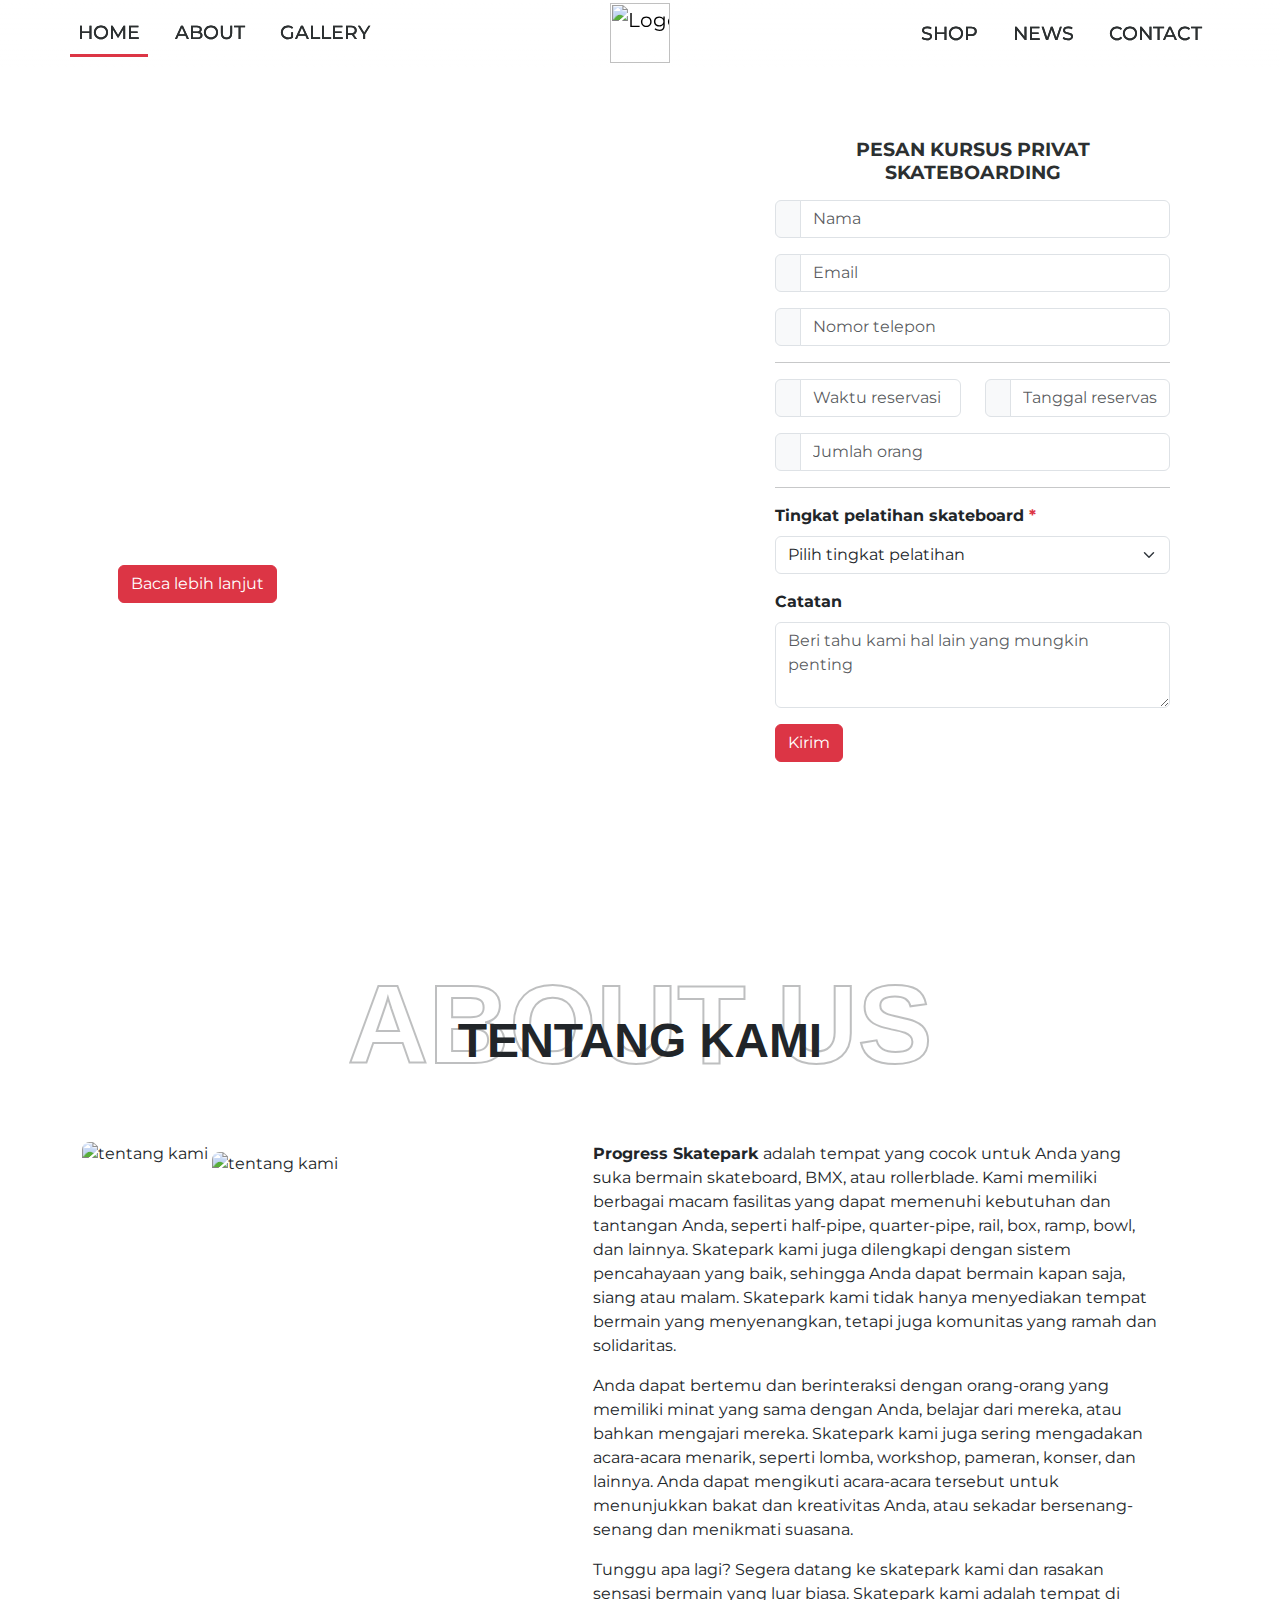
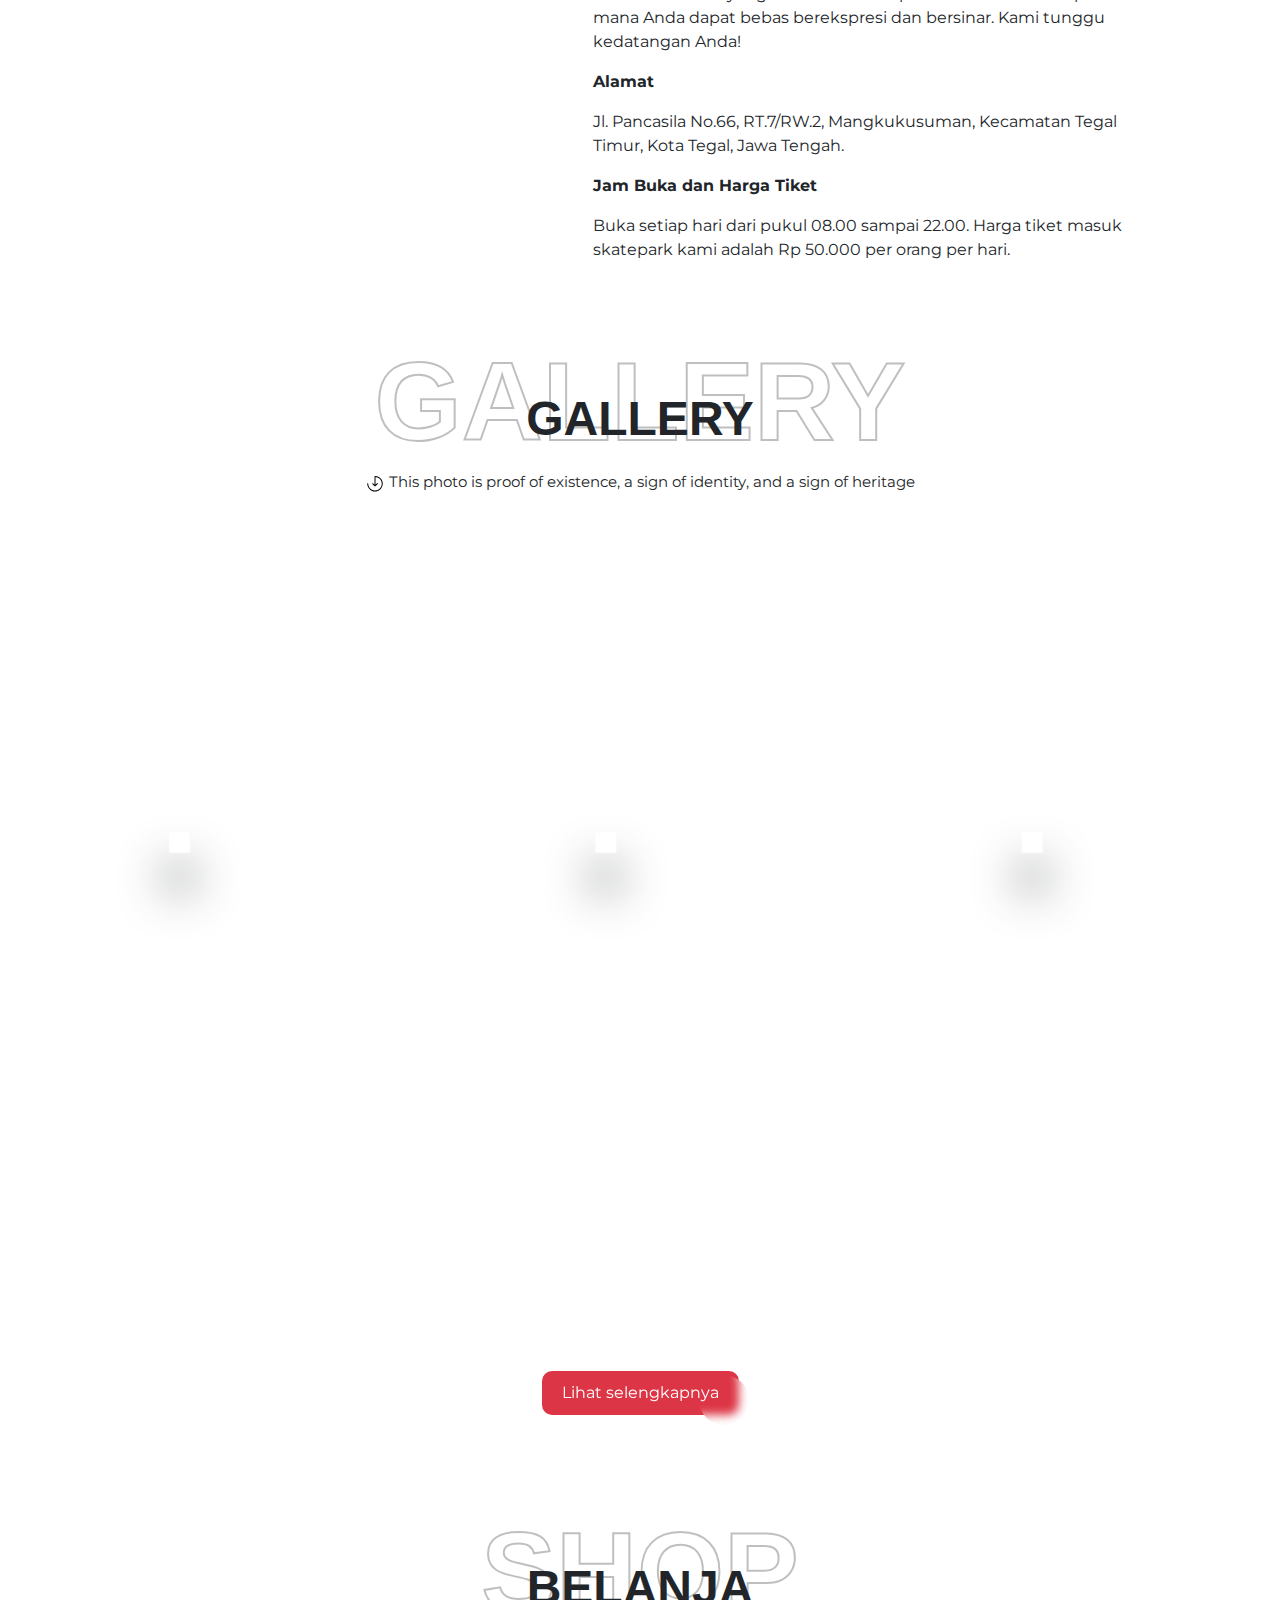
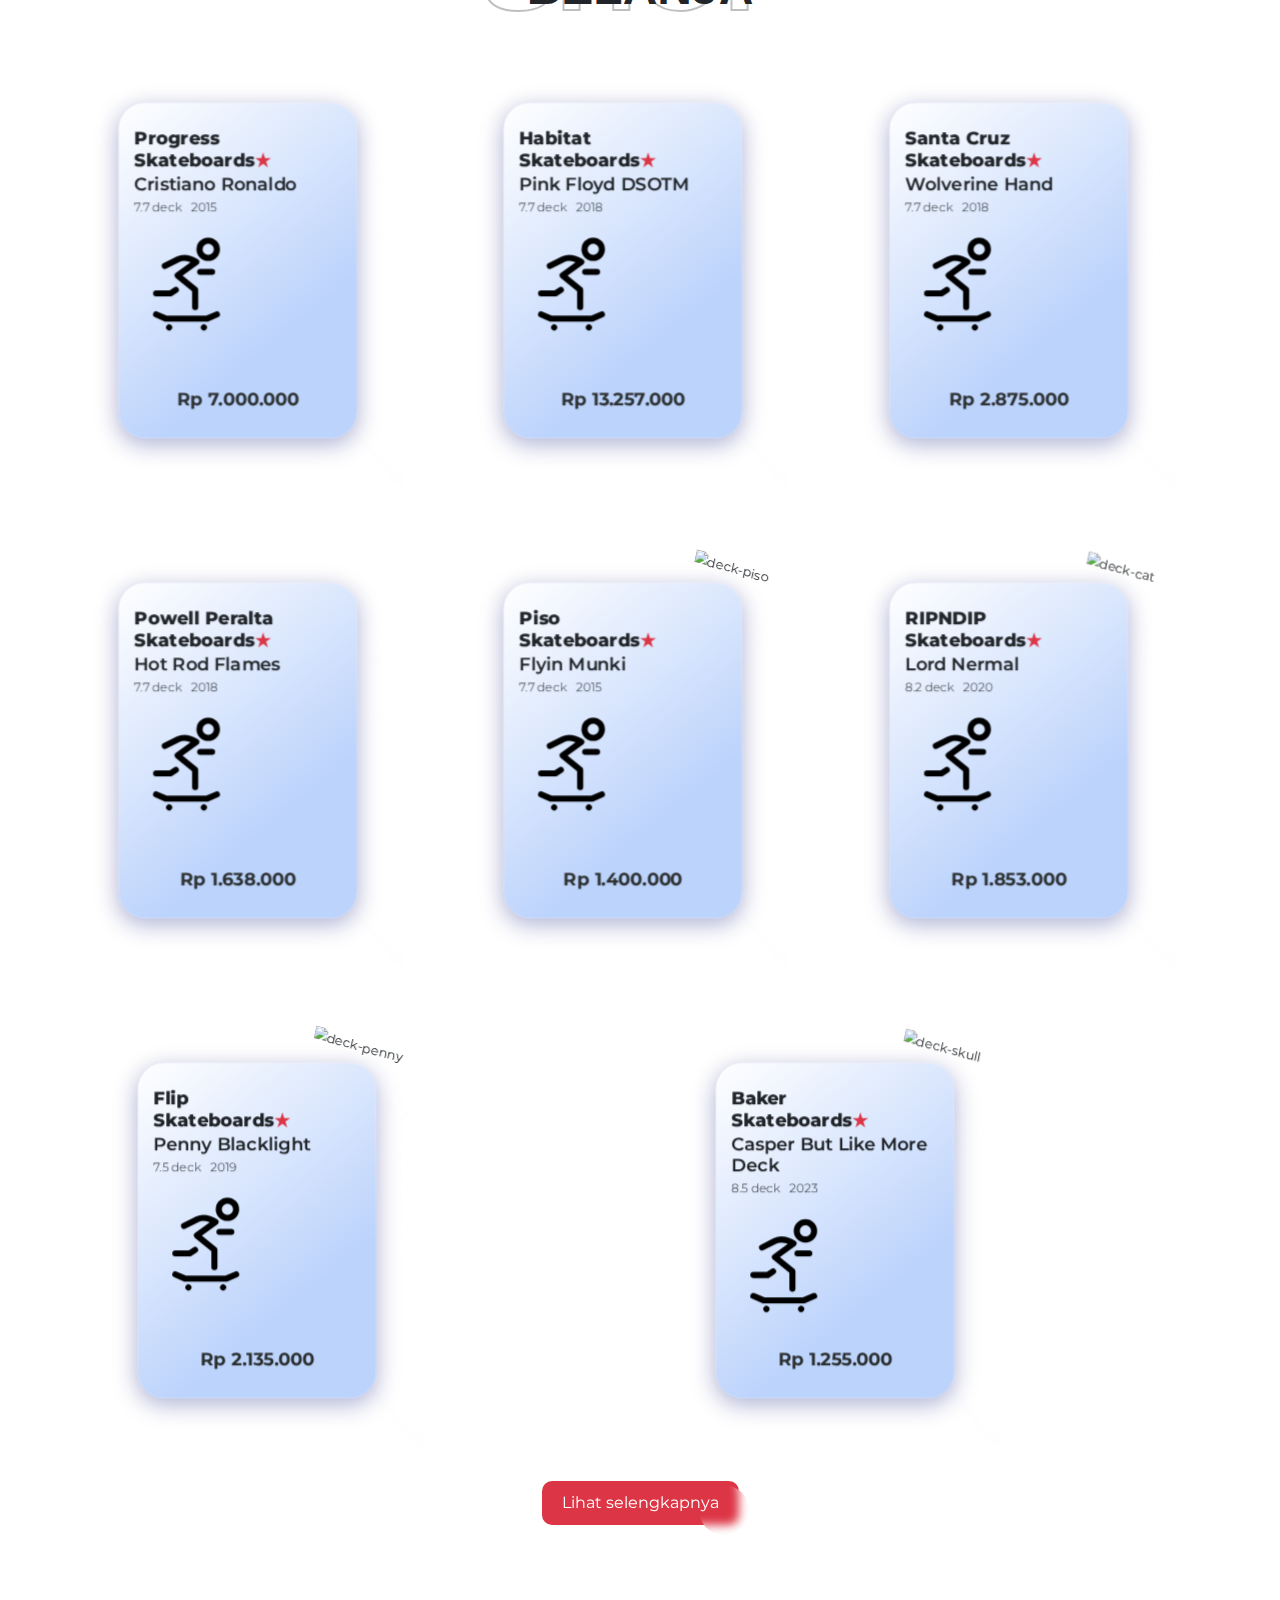
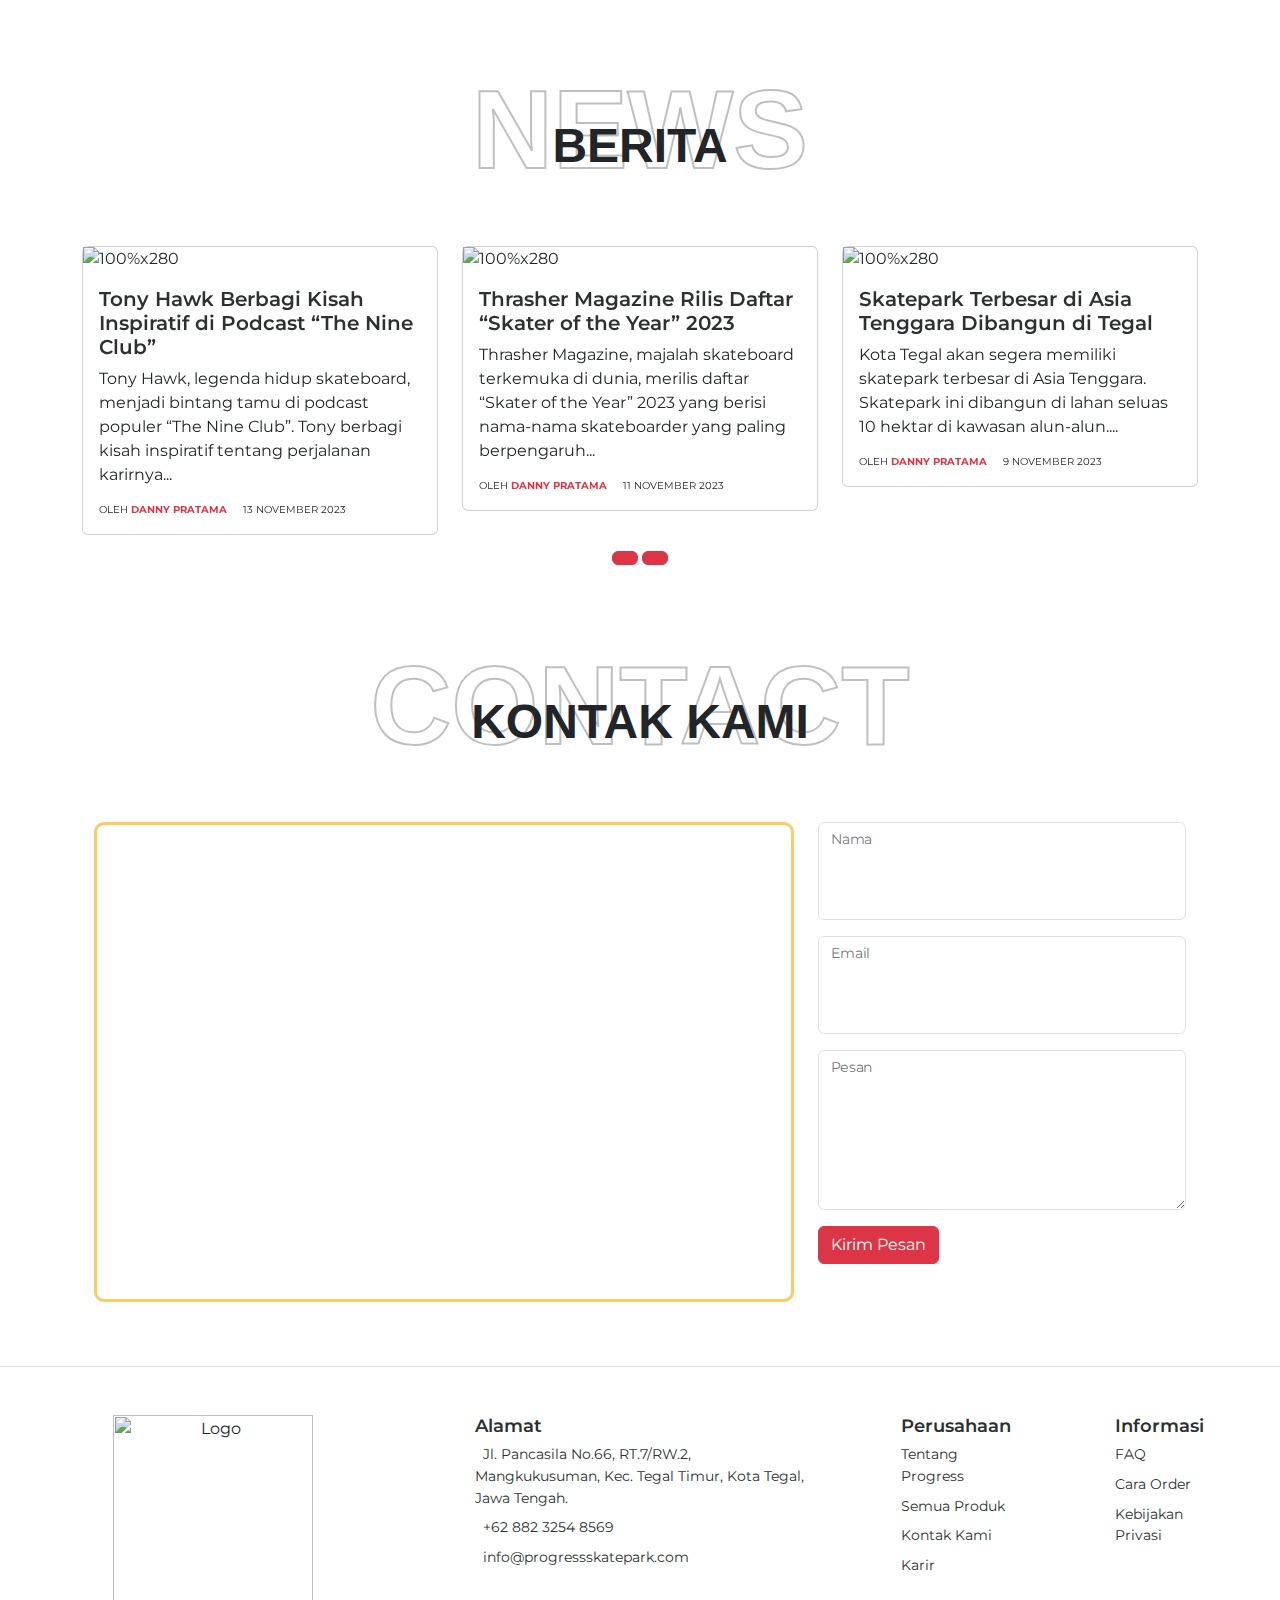
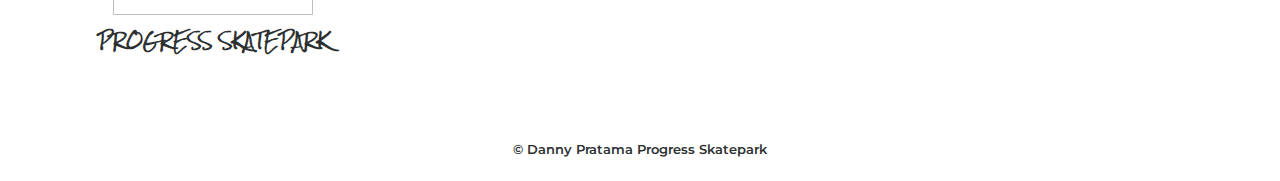
==== index.html @ 755ca373 "Add files via upload" ====
<html lang="en">
  <head>
    <meta charset="UTF-8" />
    <meta name="viewport" content="width=device-width, initial-scale=1.0" />

    <title>Progress Skatepark</title>

    <!-- Bootstrap CSS -->
    <link
      href="https://cdn.jsdelivr.net/npm/bootstrap@5.3.2/dist/css/bootstrap.min.css"
      rel="stylesheet"
    />
    <link
      href="https://getbootstrap.com/docs/5.3/assets/css/docs.css"
      rel="stylesheet"
    />

    <link rel="stylesheet" href="style.css" />

    <!-- Remix Icons -->
    <link
      href="https://cdn.jsdelivr.net/npm/remixicon@3.5.0/fonts/remixicon.css"
      rel="stylesheet"
    />

    <!-- Favicon -->
    <link
      href="[data-uri]"
      rel="icon"
      type="image/x-icon"
    />
  </head>
  <body>
    <!-- Navbar Section -->
    <nav class="nav navbar navbar-expand-sm row">
      <div class="container fixed-top" id="navbar-bg">
        <div class="menu-left col d-none d-md-block">
          <ul class="menu navbar-nav">
            <li class="nav-item active">
              <a class="nav-link" href="#home"
                ><span class="first">Home</span>
                <span class="second">Home</span></a
              >
            </li>
            <li class="nav-item">
              <a class="nav-link" href="#about"
                ><span class="first">About</span>
                <span class="second">About</span></a
              >
            </li>
            <li class="nav-item">
              <a class="nav-link" href="#gallery"
                ><span class="first">Gallery</span>
                <span class="second">Gallery</span></a
              >
            </li>
          </ul>
        </div>

        <div class="col text-center">
          <a class="navbar-brand menu-icon" href="#home"
            ><img
              src="https://i.ibb.co/ZTtvGFK/skatepark-logo.png"
              width="auto"
              height="60px"
              alt="Logo Progress Skatepark"
          /></a>
        </div>

        <div class="menu-right col d-none d-md-block">
          <ul class="menu navbar-nav">
            <li class="nav-item">
              <a class="nav-link" href="#shop"
                ><span class="first">Shop</span>
                <span class="second">Shop</span></a
              >
            </li>
            <li class="nav-item">
              <a class="nav-link" href="#news"
                ><span class="first">News</span>
                <span class="second">News</span></a
              >
            </li>
            <li class="nav-item">
              <a class="nav-link" href="#contact"
                ><span class="first">Contact</span>
                <span class="second">Contact</span></a
              >
            </li>
          </ul>
        </div>
      </div>
    </nav>

    <!-- Tab Bar Section -->
    <section>
      <nav class="tabbar navbar-footer fixed-bottom py-0 d-block d-md-none">
        <div class="container-fluid">
          <div class="row no-gutters">
            <div class="col">
              <a href="#home" class="active">
                <i class="ri-home-3-line"></i> Home
              </a>
            </div>
            <div class="col">
              <a href="#gallery"> <i class="ri-gallery-line"></i> Gallery </a>
            </div>
            <div class="col">
              <a href="#shop"> <i class="ri-shopping-cart-2-line"></i> Shop </a>
            </div>
            <div class="col">
              <a href="#news"> <i class="ri-newspaper-line"></i> News </a>
            </div>
            <div class="col">
              <a href="#contact"> <i class="ri-contacts-line"></i> Contact </a>
            </div>
          </div>
        </div>
      </nav>
    </section>

    <!-- Home Section -->
    <section class="home" id="home">
      <div class="container mt-3" id="container-home">
        <div class="row">
          <div class="col-lg-7" id="col-home-1">
            <h1 id="h1-home">
              Progress <i class="ri-star-s-fill"></i> Skatepark
            </h1>
            <h2 id="h1-home-2">EMPOWERING THE YOUTH THROUGH SKATEBOARDING</h2>
            <p id="p-home">
              Progress Skatepark adalah tempat yang menginspirasi untuk
              mempelajari trik baru, berkumpul dengan teman dan keluarga,
              menikmati makanan ringan dan minuman, serta bersenang-senang.
            </p>
            <button class="btn btn-danger" id="btn-home">
              <a href="#about" id="link">Baca lebih lanjut</a>
            </button>
          </div>
          <div class="col-lg-5 p-4" id="col-home-2">
            <form class="bg-white p-3 rounded-3 bg-opacity-75">
              <h4 class="mb-3">
                Pesan kursus privat skateboarding <i class="ri-star-s-fill"></i>
              </h4>

              <div class="input-group mb-3">
                <span class="input-group-text" id="inputGroup-sizing-default"
                  ><i class="ri-user-3-fill"></i
                ></span>
                <input
                  type="text"
                  class="form-control"
                  placeholder="Nama"
                  required
                />
              </div>
              <div class="input-group mb-3">
                <span class="input-group-text" id="inputGroup-sizing-default"
                  ><i class="ri-mail-fill"></i
                ></span>
                <input
                  type="text"
                  class="form-control"
                  placeholder="Email"
                  required
                />
              </div>
              <div class="input-group mb-3">
                <span class="input-group-text" id="inputGroup-sizing-default"
                  ><i class="ri-phone-fill"></i
                ></span>
                <input
                  type="text"
                  class="form-control"
                  placeholder="Nomor telepon"
                  required
                />
              </div>
              <hr />

              <div class="row">
                <div class="col-md input-group mb-3">
                  <span class="input-group-text" id="inputGroup-sizing-default"
                    ><i class="ri-time-line"></i
                  ></span>
                  <input
                    placeholder="Waktu reservasi"
                    class="form-control"
                    type="text"
                    onfocus="(this.type='time')"
                    onblur="(this.type='time')"
                    id="date"
                    required
                  />
                </div>

                <div class="col-md input-group mb-3">
                  <span class="input-group-text" id="inputGroup-sizing-default"
                    ><i class="ri-calendar-todo-line"></i
                  ></span>
                  <input
                    placeholder="Tanggal reservasi"
                    class="form-control"
                    type="text"
                    onfocus="(this.type='date')"
                    onblur="(this.type='date')"
                    id="date"
                    required
                  />
                </div>
              </div>

              <div class="input-group mb-3">
                <span class="input-group-text" id="inputGroup-sizing-default"
                  ><i class="ri-user-add-line"></i
                ></span>
                <input
                  type="number"
                  class="form-control"
                  placeholder="Jumlah orang"
                  required
                />
              </div>

              <hr />

              <label class="mb-2" style="font-weight: bold"
                >Tingkat pelatihan skateboard
                <span style="color: var(--primary)">*</span></label
              >

              <select class="form-select mb-3" required>
                <option selected disabled="disabled">
                  Pilih tingkat pelatihan
                </option>
                <option value="1">Starter : ★</option>
                <option value="2">Super : ★ ★</option>
                <option value="3">Monster : ★ ★ ★</option>
              </select>

              <div class="mb-3">
                <label style="font-weight: bold" class="form-label"
                  >Catatan</label
                >
                <textarea
                  class="form-control"
                  rows="3"
                  placeholder="Beri tahu kami hal lain yang mungkin penting"
                ></textarea>
              </div>

              <button class="btn btn-danger" id="btn-home">
                <a>Kirim</a>
              </button>
            </form>
          </div>
        </div>
      </div>
    </section>

    <!-- About Section -->
    <section class="about" id="about">
      <!-- Title -->
      <div class="container mt-5 py-md-3" id="title-section">
        <div class="row mt-5">
          <div class="col text-center">
            <h1 class="title fw-bold">
              <i class="ri-star-s-fill"></i>Tentang Kami<span class="bg-title"
                >About Us</span
              >
            </h1>
          </div>
        </div>
      </div>
      <!-- Title End -->

      <div class="container">
        <div class="row">
          <div class="col-md-5 mt-5">
            <img
              src="https://source.unsplash.com/oa20Klf7L8Q/500x300"
              class="img-fluid rounded-3 mb-4"
              alt="tentang kami"
            />
            <img
              src="https://source.unsplash.com/HxWZnqf42Iw/500x350"
              class="img-fluid rounded-3 mb-1"
              alt="tentang kami"
            />
          </div>
          <div class="col-md-7 mt-5 text-start px-5">
            <p>
              <strong>Progress Skatepark <i class="ri-star-s-fill"></i></strong>
              adalah tempat yang cocok untuk Anda yang suka bermain skateboard,
              BMX, atau rollerblade. Kami memiliki berbagai macam fasilitas yang
              dapat memenuhi kebutuhan dan tantangan Anda, seperti half-pipe,
              quarter-pipe, rail, box, ramp, bowl, dan lainnya. Skatepark kami
              juga dilengkapi dengan sistem pencahayaan yang baik, sehingga Anda
              dapat bermain kapan saja, siang atau malam. Skatepark kami tidak
              hanya menyediakan tempat bermain yang menyenangkan, tetapi juga
              komunitas yang ramah dan solidaritas.
            </p>

            <p>
              Anda dapat bertemu dan berinteraksi dengan orang-orang yang
              memiliki minat yang sama dengan Anda, belajar dari mereka, atau
              bahkan mengajari mereka. Skatepark kami juga sering mengadakan
              acara-acara menarik, seperti lomba, workshop, pameran, konser, dan
              lainnya. Anda dapat mengikuti acara-acara tersebut untuk
              menunjukkan bakat dan kreativitas Anda, atau sekadar
              bersenang-senang dan menikmati suasana.
            </p>
            <p>
              Tunggu apa lagi? Segera datang ke skatepark kami dan rasakan
              sensasi bermain yang luar biasa. Skatepark kami adalah tempat di
              mana Anda dapat bebas berekspresi dan bersinar. Kami tunggu
              kedatangan Anda!
            </p>

            <p>
              <strong><i class="ri-community-line"></i> Alamat</strong>
            </p>
            <p>
              Jl. Pancasila No.66, RT.7/RW.2, Mangkukusuman, Kecamatan Tegal
              Timur, Kota Tegal, Jawa Tengah.
            </p>

            <p>
              <strong
                ><i class="ri-time-line"></i> Jam Buka dan Harga Tiket</strong
              >
            </p>
            <p>
              Buka setiap hari dari pukul 08.00 sampai 22.00. Harga tiket masuk
              skatepark kami adalah Rp 50.000 per orang per hari.
            </p>
          </div>
        </div>
      </div>
    </section>

    <!-- Gallery Section -->
    <section class="gallery" id="gallery">
      <!-- Title -->
      <div class="container mt-5 py-md-3" id="title-section">
        <div class="row mt-5">
          <div class="col text-center">
            <h1 class="title fw-bold">
              <i class="ri-star-s-fill"></i>Gallery<span class="bg-title"
                >Gallery
              </span>
            </h1>
          </div>
        </div>
      </div>

      <!-- Gallery Desktop -->
      <div class="container-gallery">
        <div class="row mb-5">
          <div class="col">
            <div class="title-gallery">
              <p class="desc-gallery">
                <span class="icon"
                  ><svg
                    xmlns="http://www.w3.org/2000/svg"
                    xmlns:xlink="http://www.w3.org/1999/xlink"
                    version="1.1"
                    x="0px"
                    y="0px"
                    viewBox="0 0 100 100"
                  >
                    <path
                      d="M50,67.1c-0.6,0-1.2-0.2-1.8-0.7c-3.8-3.8-7.7-7.7-11.5-11.5c-2.3-2.3,1.2-5.8,3.5-3.5c2.5,2.5,4.9,4.9,7.4,7.4      c0-13.7,0-27.4,0-41.2c0-0.6,0.2-1.2,0.5-1.5c0,0,0,0,0,0c0.4-0.6,1.1-1,2-0.9c13.7,0.3,26.4,7.2,33.5,19.1      C96.5,55.9,84.7,85,60.2,91.6C35.5,98.2,11.6,79.1,11.1,54c-0.1-3.2,4.9-3.2,5,0c0.3,13.8,8.4,26.4,21.3,31.5      c12.5,5,27.1,1.9,36.6-7.5c9.5-9.5,12.5-24.1,7.5-36.6c-4.8-12.1-16.3-20.1-29-21.2c0,12.8,0,25.5,0,38.3      c2.5-2.5,4.9-4.9,7.4-7.4c2.3-2.3,5.8,1.3,3.5,3.5c-3.9,3.9-7.8,7.8-11.8,11.8C51.2,66.9,50.6,67.1,50,67.1z"
                    /></svg
                ></span>
                This photo is proof of existence, a sign of identity, and a sign
                of heritage <i class="ri-star-s-fill"></i>
              </p>
            </div>
          </div>
        </div>

        <div class="row mb-0">
          <div class="col">
            <div class="gallery-scroll">
              <div class="img-wrapper slower">
                <a
                  href="https://altphotos.com/photo/stylish-parisian-cafe-terrace-279/"
                  target="_blank"
                  rel="noopener"
                  ><img src="https://source.unsplash.com/9N3rS-xLfkI/" alt="" />
                </a>
              </div>

              <div class="img-wrapper faster">
                <a
                  href="https://altphotos.com/photo/retro-boy-doll-wearing-elegant-clothes-330/"
                  target="_blank"
                  rel="noopener"
                >
                  <img src="https://source.unsplash.com/Yt2bU-A088w/" alt="" />
                </a>
              </div>

              <div class="img-wrapper slower vertical">
                <a
                  href="https://altphotos.com/photo/clocks-shop-exposition-window-reflecting-the-streets-277/"
                  target="_blank"
                  rel="noopener"
                >
                  <img
                    src="https://source.unsplash.com/efsIoDfuymY/800x600"
                    alt=""
                  />
                </a>
              </div>

              <div class="img-wrapper slower slower-down">
                <a
                  href="https://altphotos.com/photo/swans-and-ducks-swimming-in-a-river-264/"
                  target="_blank"
                  rel="noopener"
                >
                  <img src="https://source.unsplash.com/l0iOHra9kNc/" alt="" />
                </a>
              </div>

              <div class="img-wrapper">
                <a
                  href="https://altphotos.com/photo/sidewalk-terrace-of-a-blue-facade-cafe-312/"
                  target="_blank"
                  rel="noopener"
                >
                  <img
                    src="https://source.unsplash.com/46juD4zY1XA/300x300"
                    alt=""
                  />
                </a>
              </div>

              <div class="img-wrapper slower">
                <a
                  href="https://altphotos.com/photo/paris-waterfront-at-sunset-1555/"
                  target="_blank"
                  rel="noopener"
                >
                  <img src="https://source.unsplash.com/05DFR8T0kaQ/" alt="" />
                </a>
              </div>

              <div class="img-wrapper faster1">
                <a
                  href="https://altphotos.com/photo/old-man-leaning-over-the-barrier-looking-at-the-river-265/"
                  target="_blank"
                  rel="noopener"
                >
                  <img src="https://source.unsplash.com/LzTFV4jEf0w/" alt="" />
                </a>
              </div>

              <div class="img-wrapper slower slower2">
                <a
                  href="https://altphotos.com/photo/cafe-terrace-with-a-row-of-retro-tables-261/"
                  target="_blank"
                  rel="noopener"
                >
                  <img src="https://source.unsplash.com/lQUObGBJAWg/" alt="" />
                </a>
              </div>

              <div class="img-wrapper">
                <a
                  href="https://altphotos.com/photo/street-scene-with-pedestrians-and-dogs-318/"
                  target="_blank"
                  rel="noopener"
                >
                  <img src="https://source.unsplash.com/pywGn6mwIVA/" alt="" />
                </a>
              </div>

              <div class="img-wrapper slower">
                <a
                  href="https://altphotos.com/photo/tourist-barge-on-the-river-seine-near-notre-dame-266/"
                  target="_blank"
                  rel="noopener"
                >
                  <img src="https://source.unsplash.com/DrJUPcrWEgQ" alt="" />
                </a>
              </div>

              <div class="img-wrapper slower last">
                <a
                  href="https://altphotos.com/photo/skulls-decoration-in-a-shop-window-331/"
                  target="_blank"
                  rel="noopener"
                >
                  <img src="https://source.unsplash.com/XkwWp8Twxxo" alt="" />
                </a>
              </div>
            </div>
          </div>
        </div>
      </div>

      <!-- Gallery Mobile -->

      <div class="container-gallery-mobile p-5 text-center" id="gallery">
        <div class="row gallery-content">
          <div class="col-lg-4 col-md-4 col-6">
            <a class="d-block mb-4 h-100">
              <img
                class="img-fluid img-thumbnail"
                src="https://source.unsplash.com/Yt2bU-A088w/500x500"
                alt="galeri 1"
              />
            </a>
          </div>
          <div class="col-lg-4 col-md-4 col-6">
            <a class="d-block mb-4 h-100">
              <img
                class="img-fluid img-thumbnail"
                src="https://source.unsplash.com/9N3rS-xLfkI/500x500"
                alt="galeri 2"
              />
            </a>
          </div>
          <div class="col-lg-4 col-md-4 col-6">
            <a class="d-block mb-4 h-100">
              <img
                class="img-fluid img-thumbnail"
                src="https://source.unsplash.com/efsIoDfuymY/500x500"
                alt="galeri 3"
              />
            </a>
          </div>
          <div class="col-lg-4 col-md-4 col-6">
            <a class="d-block mb-4 h-100">
              <img
                class="img-fluid img-thumbnail"
                src="https://source.unsplash.com/l0iOHra9kNc/500x500"
                alt="galeri 4"
              />
            </a>
          </div>
          <div class="col-lg-4 col-md-4 col-6">
            <a class="d-block mb-4 h-100">
              <img
                class="img-fluid img-thumbnail"
                src="https://source.unsplash.com/46juD4zY1XA/500x500"
                alt="galeri 5"
              />
            </a>
          </div>
          <div class="col-lg-4 col-md-4 col-6">
            <a class="d-block mb-4 h-100">
              <img
                class="img-fluid img-thumbnail"
                src="https://source.unsplash.com/05DFR8T0kaQ/500x500"
                alt="galeri 6"
              />
            </a>
          </div>
          <div class="col-lg-4 col-md-4 col-6">
            <a class="d-block mb-4 h-100">
              <img
                class="img-fluid img-thumbnail"
                src="https://source.unsplash.com/lQUObGBJAWg/500x500"
                alt="galeri 7"
              />
            </a>
          </div>
          <div class="col-lg-4 col-md-4 col-6">
            <a class="d-block mb-4 h-100">
              <img
                class="img-fluid img-thumbnail"
                src="https://source.unsplash.com/LzTFV4jEf0w/500x500"
                alt="galeri 8"
              />
            </a>
          </div>
        </div>
      </div>

      <div class="container text-center mt-0">
        <div class="row">
          <div class="col">
            <button class="btn-read-more" role="button">
              <a href="#gallery">Lihat selengkapnya</a>
            </button>
          </div>
        </div>
      </div>
    </section>

    <!-- Shop Section -->
    <section class="shop" id="shop">
      <!-- Title -->
      <div class="container mt-0 py-md-3" id="title-section">
        <div class="row pt-5">
          <div class="col text-center">
            <h1 class="title fw-bold">
              <i class="ri-star-s-fill"></i>Belanja<span class="bg-title"
                >Shop</span
              >
            </h1>
          </div>
        </div>
      </div>

      <div class="container g-2" id="shop-section">
        <div class="row">
          <div class="col-lg col-md-4 col-6" id="card-shop">
            <div class="wrapper">
              <div class="card">
                <div class="front">
                  <h1 id="title-brand">Progress Skateboards<span>★</span></h1>
                  <h1>Cristiano Ronaldo</h1>
                  <p>7.7 deck<span>2015</span></p>
                  <p id="skate-icon">
                    <svg
                      width="140"
                      height="140"
                      stroke-width="1.4"
                      viewBox="0 0 24 24"
                      fill="none"
                      xmlns="http://www.w3.org/2000/svg"
                    >
                      <path
                        d="M5 19L7.33333 20L16.6667 20L19 19"
                        stroke="black"
                        stroke-linecap="round"
                        stroke-linejoin="round"
                      ></path>
                      <path
                        d="M8 22.01L8.01 21.9989"
                        stroke="black"
                        stroke-linecap="round"
                        stroke-linejoin="round"
                      ></path>
                      <path
                        d="M16 22.01L16.01 21.9989"
                        stroke="black"
                        stroke-linecap="round"
                        stroke-linejoin="round"
                      ></path>
                      <path
                        d="M7 7.8335C7 7.8335 8.82843 6.91929 10 6.3335C12 5.3335 14.2705 6.90111 14.2705 6.90111L9.96227 10.0363L14 13.3335V17.3335"
                        stroke="black"
                        stroke-linecap="round"
                        stroke-linejoin="round"
                      ></path>
                      <path
                        d="M9.54875 13.3445L8.30818 14.1716H5"
                        stroke="black"
                        stroke-linecap="round"
                        stroke-linejoin="round"
                      ></path>
                      <path
                        d="M15.1653 9.20935H17.887"
                        stroke="black"
                        stroke-linecap="round"
                        stroke-linejoin="round"
                      ></path>
                      <path
                        d="M17 6C18.1046 6 19 5.10457 19 4C19 2.89543 18.1046 2 17 2C15.8954 2 15 2.89543 15 4C15 5.10457 15.8954 6 17 6Z"
                        stroke="black"
                        stroke-linecap="round"
                        stroke-linejoin="round"
                      ></path>
                    </svg>
                  </p>

                  <p class="price">Rp 7.000.000</p>
                </div>
                <div class="right">
                  <p>
                    Desain simpel dan elegan dengan warna merah, biru dan
                    pastinya dengan foto sang mega bintang.
                  </p>
                  <ul>
                    <li>Width 7.7"</li>
                    <li>Length 37.75"</li>
                    <li>Wheelbase 17"</li>
                    <li>Nose 7.805"</li>
                    <li>Tail 7.05"</li>
                  </ul>
                  <button
                    class="btn-shop"
                    type="button"
                    onclick="alert('Dimasukkan ke Keranjang')"
                  >
                    <i class="ri-shopping-cart-2-fill"></i>
                  </button>
                </div>
              </div>
              <div class="img-wrapper">
                <img src="https://i.ibb.co/LPYhB73/deck-cr.png" alt="" />
              </div>
            </div>
          </div>
          <div class="col-lg col-md-4 col-6" id="card-shop">
            <div class="wrapper">
              <div class="card">
                <div class="front">
                  <h1 id="title-brand">Habitat Skateboards<span>★</span></h1>

                  <h1>Pink Floyd DSOTM</h1>
                  <p>7.7 deck<span>2018</span></p>
                  <p id="skate-icon">
                    <svg
                      width="140"
                      height="140"
                      stroke-width="1.4"
                      viewBox="0 0 24 24"
                      fill="none"
                      xmlns="http://www.w3.org/2000/svg"
                    >
                      <path
                        d="M5 19L7.33333 20L16.6667 20L19 19"
                        stroke="black"
                        stroke-linecap="round"
                        stroke-linejoin="round"
                      ></path>
                      <path
                        d="M8 22.01L8.01 21.9989"
                        stroke="black"
                        stroke-linecap="round"
                        stroke-linejoin="round"
                      ></path>
                      <path
                        d="M16 22.01L16.01 21.9989"
                        stroke="black"
                        stroke-linecap="round"
                        stroke-linejoin="round"
                      ></path>
                      <path
                        d="M7 7.8335C7 7.8335 8.82843 6.91929 10 6.3335C12 5.3335 14.2705 6.90111 14.2705 6.90111L9.96227 10.0363L14 13.3335V17.3335"
                        stroke="black"
                        stroke-linecap="round"
                        stroke-linejoin="round"
                      ></path>
                      <path
                        d="M9.54875 13.3445L8.30818 14.1716H5"
                        stroke="black"
                        stroke-linecap="round"
                        stroke-linejoin="round"
                      ></path>
                      <path
                        d="M15.1653 9.20935H17.887"
                        stroke="black"
                        stroke-linecap="round"
                        stroke-linejoin="round"
                      ></path>
                      <path
                        d="M17 6C18.1046 6 19 5.10457 19 4C19 2.89543 18.1046 2 17 2C15.8954 2 15 2.89543 15 4C15 5.10457 15.8954 6 17 6Z"
                        stroke="black"
                        stroke-linecap="round"
                        stroke-linejoin="round"
                      ></path>
                    </svg>
                  </p>
                  <p class="price">Rp 13.257.000</p>
                </div>
                <div class="right">
                  <p>
                    Desain menampilkan prisma yang memecah cahaya putih menjadi
                    spektrum warna pelangi.
                  </p>
                  <ul>
                    <li>Width 8.2"</li>
                    <li>Length 32.73"</li>
                    <li>Wheelbase 13"</li>
                    <li>Nose 6.275"</li>
                    <li>Tail 7.45"</li>
                  </ul>
                  <button
                    class="btn-shop"
                    type="button"
                    onclick="alert('Dimasukkan ke Keranjang')"
                  >
                    <i class="ri-shopping-cart-2-fill"></i>
                  </button>
                </div>
              </div>
              <div class="img-wrapper">
                <img src="https://i.ibb.co/RTjQpRQ/deck-floyd.png" alt="" />
              </div>
            </div>
          </div>
          <div class="col-lg col-md-4 col-6" id="card-shop">
            <div class="wrapper">
              <div class="card">
                <div class="front">
                  <h1 id="title-brand">Santa Cruz Skateboards<span>★</span></h1>

                  <h1>Wolverine Hand</h1>
                  <p>7.7 deck<span>2018</span></p>
                  <p id="skate-icon">
                    <svg
                      width="140"
                      height="140"
                      stroke-width="1.4"
                      viewBox="0 0 24 24"
                      fill="none"
                      xmlns="http://www.w3.org/2000/svg"
                    >
                      <path
                        d="M5 19L7.33333 20L16.6667 20L19 19"
                        stroke="black"
                        stroke-linecap="round"
                        stroke-linejoin="round"
                      ></path>
                      <path
                        d="M8 22.01L8.01 21.9989"
                        stroke="black"
                        stroke-linecap="round"
                        stroke-linejoin="round"
                      ></path>
                      <path
                        d="M16 22.01L16.01 21.9989"
                        stroke="black"
                        stroke-linecap="round"
                        stroke-linejoin="round"
                      ></path>
                      <path
                        d="M7 7.8335C7 7.8335 8.82843 6.91929 10 6.3335C12 5.3335 14.2705 6.90111 14.2705 6.90111L9.96227 10.0363L14 13.3335V17.3335"
                        stroke="black"
                        stroke-linecap="round"
                        stroke-linejoin="round"
                      ></path>
                      <path
                        d="M9.54875 13.3445L8.30818 14.1716H5"
                        stroke="black"
                        stroke-linecap="round"
                        stroke-linejoin="round"
                      ></path>
                      <path
                        d="M15.1653 9.20935H17.887"
                        stroke="black"
                        stroke-linecap="round"
                        stroke-linejoin="round"
                      ></path>
                      <path
                        d="M17 6C18.1046 6 19 5.10457 19 4C19 2.89543 18.1046 2 17 2C15.8954 2 15 2.89543 15 4C15 5.10457 15.8954 6 17 6Z"
                        stroke="black"
                        stroke-linecap="round"
                        stroke-linejoin="round"
                      ></path>
                    </svg>
                  </p>
                  <p class="price">Rp 2.875.000</p>
                </div>
                <div class="right">
                  <p>
                    Desain menampilkan karakter Marvel Wolverine dengan tangan
                    menyerupai logo Santa Cruz.
                  </p>
                  <ul>
                    <li>Width 7.1"</li>
                    <li>Length 30.75"</li>
                    <li>Wheelbase 14"</li>
                    <li>Nose 5.875"</li>
                    <li>Tail 6.25"</li>
                  </ul>
                  <button
                    class="btn-shop"
                    type="button"
                    onclick="alert('Dimasukkan ke Keranjang')"
                  >
                    <i class="ri-shopping-cart-2-fill"></i>
                  </button>
                </div>
              </div>
              <div class="img-wrapper">
                <img src="https://i.ibb.co/vxpkqdZ/deck-wolverine.png" alt="" />
              </div>
            </div>
          </div>
          <div class="col-lg col-md-4 col-6" id="card-shop">
            <div class="wrapper">
              <div class="card">
                <div class="front">
                  <h1 id="title-brand">
                    Powell Peralta Skateboards<span>★</span>
                  </h1>

                  <h1>Hot Rod Flames</h1>
                  <p>7.7 deck<span>2018</span></p>
                  <p id="skate-icon">
                    <svg
                      width="140"
                      height="140"
                      stroke-width="1.4"
                      viewBox="0 0 24 24"
                      fill="none"
                      xmlns="http://www.w3.org/2000/svg"
                    >
                      <path
                        d="M5 19L7.33333 20L16.6667 20L19 19"
                        stroke="black"
                        stroke-linecap="round"
                        stroke-linejoin="round"
                      ></path>
                      <path
                        d="M8 22.01L8.01 21.9989"
                        stroke="black"
                        stroke-linecap="round"
                        stroke-linejoin="round"
                      ></path>
                      <path
                        d="M16 22.01L16.01 21.9989"
                        stroke="black"
                        stroke-linecap="round"
                        stroke-linejoin="round"
                      ></path>
                      <path
                        d="M7 7.8335C7 7.8335 8.82843 6.91929 10 6.3335C12 5.3335 14.2705 6.90111 14.2705 6.90111L9.96227 10.0363L14 13.3335V17.3335"
                        stroke="black"
                        stroke-linecap="round"
                        stroke-linejoin="round"
                      ></path>
                      <path
                        d="M9.54875 13.3445L8.30818 14.1716H5"
                        stroke="black"
                        stroke-linecap="round"
                        stroke-linejoin="round"
                      ></path>
                      <path
                        d="M15.1653 9.20935H17.887"
                        stroke="black"
                        stroke-linecap="round"
                        stroke-linejoin="round"
                      ></path>
                      <path
                        d="M17 6C18.1046 6 19 5.10457 19 4C19 2.89543 18.1046 2 17 2C15.8954 2 15 2.89543 15 4C15 5.10457 15.8954 6 17 6Z"
                        stroke="black"
                        stroke-linecap="round"
                        stroke-linejoin="round"
                      ></path>
                    </svg>
                  </p>
                  <p class="price">Rp 1.638.000</p>
                </div>
                <div class="right">
                  <p>
                    Memiliki bentuk yang cocok untuk vert dan street, dengan
                    grafis api yang berwarna merah.
                  </p>
                  <ul>
                    <li>Width 7.8"</li>
                    <li>Length 31.45"</li>
                    <li>Wheelbase 14"</li>
                    <li>Nose 6.875"</li>
                    <li>Tail 6.25"</li>
                  </ul>
                  <button
                    class="btn-shop"
                    type="button"
                    onclick="alert('Dimasukkan ke Keranjang')"
                  >
                    <i class="ri-shopping-cart-2-fill"></i>
                  </button>
                </div>
              </div>
              <div class="img-wrapper">
                <img src="https://i.ibb.co/fdgbDZC/deck-hotrod.png" alt="" />
              </div>
            </div>
          </div>
          <div class="col-lg col-md-4 col-6" id="card-shop">
            <div class="wrapper">
              <div class="card">
                <div class="front">
                  <h1 id="title-brand">Piso<br />Skateboards<span>★</span></h1>
                  <h1>Flyin Munki</h1>
                  <p>7.7 deck<span>2015</span></p>
                  <p id="skate-icon">
                    <svg
                      width="140"
                      height="140"
                      stroke-width="1.4"
                      viewBox="0 0 24 24"
                      fill="none"
                      xmlns="http://www.w3.org/2000/svg"
                    >
                      <path
                        d="M5 19L7.33333 20L16.6667 20L19 19"
                        stroke="black"
                        stroke-linecap="round"
                        stroke-linejoin="round"
                      ></path>
                      <path
                        d="M8 22.01L8.01 21.9989"
                        stroke="black"
                        stroke-linecap="round"
                        stroke-linejoin="round"
                      ></path>
                      <path
                        d="M16 22.01L16.01 21.9989"
                        stroke="black"
                        stroke-linecap="round"
                        stroke-linejoin="round"
                      ></path>
                      <path
                        d="M7 7.8335C7 7.8335 8.82843 6.91929 10 6.3335C12 5.3335 14.2705 6.90111 14.2705 6.90111L9.96227 10.0363L14 13.3335V17.3335"
                        stroke="black"
                        stroke-linecap="round"
                        stroke-linejoin="round"
                      ></path>
                      <path
                        d="M9.54875 13.3445L8.30818 14.1716H5"
                        stroke="black"
                        stroke-linecap="round"
                        stroke-linejoin="round"
                      ></path>
                      <path
                        d="M15.1653 9.20935H17.887"
                        stroke="black"
                        stroke-linecap="round"
                        stroke-linejoin="round"
                      ></path>
                      <path
                        d="M17 6C18.1046 6 19 5.10457 19 4C19 2.89543 18.1046 2 17 2C15.8954 2 15 2.89543 15 4C15 5.10457 15.8954 6 17 6Z"
                        stroke="black"
                        stroke-linecap="round"
                        stroke-linejoin="round"
                      ></path>
                    </svg>
                  </p>

                  <p class="price">Rp 1.400.000</p>
                </div>
                <div class="right">
                  <p>
                    Grafis ini dibuat oleh seniman grafiti Goan 'Flyin Munki'.
                  </p>
                  <ul>
                    <li>Width 8.2"</li>
                    <li>Length 33.75"</li>
                    <li>Wheelbase 14"</li>
                    <li>Nose 6.805"</li>
                    <li>Tail 7.05"</li>
                  </ul>
                  <button
                    class="btn-shop"
                    class="btn-shop"
                    type="button"
                    onclick="alert('Dimasukkan ke Keranjang')"
                  >
                    <i class="ri-shopping-cart-2-fill"></i>
                  </button>
                </div>
              </div>
              <div class="img-wrapper">
                <img
                  src="https://i.ibb.co/y07DYhn/deck-piso.png"
                  alt="deck-piso"
                />
              </div>
            </div>
          </div>
          <div class="col-lg col-md-4 col-6" id="card-shop">
            <div class="wrapper">
              <div class="card">
                <div class="front">
                  <h1 id="title-brand">RIPNDIP Skateboards<span>★</span></h1>

                  <h1>Lord Nermal</h1>
                  <p>8.2 deck<span>2020</span></p>
                  <p id="skate-icon">
                    <svg
                      width="140"
                      height="140"
                      stroke-width="1.4"
                      viewBox="0 0 24 24"
                      fill="none"
                      xmlns="http://www.w3.org/2000/svg"
                    >
                      <path
                        d="M5 19L7.33333 20L16.6667 20L19 19"
                        stroke="black"
                        stroke-linecap="round"
                        stroke-linejoin="round"
                      ></path>
                      <path
                        d="M8 22.01L8.01 21.9989"
                        stroke="black"
                        stroke-linecap="round"
                        stroke-linejoin="round"
                      ></path>
                      <path
                        d="M16 22.01L16.01 21.9989"
                        stroke="black"
                        stroke-linecap="round"
                        stroke-linejoin="round"
                      ></path>
                      <path
                        d="M7 7.8335C7 7.8335 8.82843 6.91929 10 6.3335C12 5.3335 14.2705 6.90111 14.2705 6.90111L9.96227 10.0363L14 13.3335V17.3335"
                        stroke="black"
                        stroke-linecap="round"
                        stroke-linejoin="round"
                      ></path>
                      <path
                        d="M9.54875 13.3445L8.30818 14.1716H5"
                        stroke="black"
                        stroke-linecap="round"
                        stroke-linejoin="round"
                      ></path>
                      <path
                        d="M15.1653 9.20935H17.887"
                        stroke="black"
                        stroke-linecap="round"
                        stroke-linejoin="round"
                      ></path>
                      <path
                        d="M17 6C18.1046 6 19 5.10457 19 4C19 2.89543 18.1046 2 17 2C15.8954 2 15 2.89543 15 4C15 5.10457 15.8954 6 17 6Z"
                        stroke="black"
                        stroke-linecap="round"
                        stroke-linejoin="round"
                      ></path>
                    </svg>
                  </p>
                  <p class="price">Rp 1.853.000</p>
                </div>
                <div class="right">
                  <p>
                    RIPNDIP Lord Nermal, dengan logo kucing yang terkenal dengan
                    jari tengahnya ke atas.
                  </p>
                  <ul>
                    <li>Width 8.2"</li>
                    <li>Length 32.73"</li>
                    <li>Wheelbase 13"</li>
                    <li>Nose 6.275"</li>
                    <li>Tail 7.45"</li>
                  </ul>
                  <button
                    class="btn-shop"
                    type="button"
                    onclick="alert('Dimasukkan ke Keranjang')"
                  >
                    <i class="ri-shopping-cart-2-fill"></i>
                  </button>
                </div>
              </div>
              <div class="img-wrapper">
                <img
                  src="https://i.ibb.co/6JmJZzF/deck-cat.png"
                  alt="deck-cat"
                />
              </div>
            </div>
          </div>
          <div class="col-lg col-md-4 col-6" id="card-shop">
            <div class="wrapper">
              <div class="card">
                <div class="front">
                  <h1 id="title-brand">Flip<br />Skateboards<span>★</span></h1>

                  <h1>Penny Blacklight</h1>
                  <p>7.5 deck<span>2019</span></p>
                  <p id="skate-icon">
                    <svg
                      width="140"
                      height="140"
                      stroke-width="1.4"
                      viewBox="0 0 24 24"
                      fill="none"
                      xmlns="http://www.w3.org/2000/svg"
                    >
                      <path
                        d="M5 19L7.33333 20L16.6667 20L19 19"
                        stroke="black"
                        stroke-linecap="round"
                        stroke-linejoin="round"
                      ></path>
                      <path
                        d="M8 22.01L8.01 21.9989"
                        stroke="black"
                        stroke-linecap="round"
                        stroke-linejoin="round"
                      ></path>
                      <path
                        d="M16 22.01L16.01 21.9989"
                        stroke="black"
                        stroke-linecap="round"
                        stroke-linejoin="round"
                      ></path>
                      <path
                        d="M7 7.8335C7 7.8335 8.82843 6.91929 10 6.3335C12 5.3335 14.2705 6.90111 14.2705 6.90111L9.96227 10.0363L14 13.3335V17.3335"
                        stroke="black"
                        stroke-linecap="round"
                        stroke-linejoin="round"
                      ></path>
                      <path
                        d="M9.54875 13.3445L8.30818 14.1716H5"
                        stroke="black"
                        stroke-linecap="round"
                        stroke-linejoin="round"
                      ></path>
                      <path
                        d="M15.1653 9.20935H17.887"
                        stroke="black"
                        stroke-linecap="round"
                        stroke-linejoin="round"
                      ></path>
                      <path
                        d="M17 6C18.1046 6 19 5.10457 19 4C19 2.89543 18.1046 2 17 2C15.8954 2 15 2.89543 15 4C15 5.10457 15.8954 6 17 6Z"
                        stroke="black"
                        stroke-linecap="round"
                        stroke-linejoin="round"
                      ></path>
                    </svg>
                  </p>
                  <p class="price">Rp 2.135.000</p>
                </div>
                <div class="right">
                  <p>
                    FLIP Penny Blacklight, model pro pengendara Tom Penny,
                    dengan desain psikedelik mengingatkan kita pada papan mitos
                    lamanya.
                  </p>
                  <ul>
                    <li>Width 7.5"</li>
                    <li>Length 30.75"</li>
                    <li>Wheelbase 14"</li>
                    <li>Nose 5.875"</li>
                    <li>Tail 6.25"</li>
                  </ul>
                  <button
                    class="btn-shop"
                    type="button"
                    onclick="alert('Dimasukkan ke Keranjang')"
                  >
                    <i class="ri-shopping-cart-2-fill"></i>
                  </button>
                </div>
              </div>
              <div class="img-wrapper">
                <img
                  src="https://i.ibb.co/kg8MZTr/deck-penny.png"
                  alt="deck-penny"
                />
              </div>
            </div>
          </div>
          <div class="col-lg col-md-4 col-6" id="card-shop">
            <div class="wrapper">
              <div class="card">
                <div class="front">
                  <h1 id="title-brand">Baker<br />Skateboards<span>★</span></h1>

                  <h1>Casper But Like More Deck</h1>
                  <p>8.5 deck<span>2023</span></p>
                  <p id="skate-icon">
                    <svg
                      width="140"
                      height="140"
                      stroke-width="1.4"
                      viewBox="0 0 24 24"
                      fill="none"
                      xmlns="http://www.w3.org/2000/svg"
                    >
                      <path
                        d="M5 19L7.33333 20L16.6667 20L19 19"
                        stroke="black"
                        stroke-linecap="round"
                        stroke-linejoin="round"
                      ></path>
                      <path
                        d="M8 22.01L8.01 21.9989"
                        stroke="black"
                        stroke-linecap="round"
                        stroke-linejoin="round"
                      ></path>
                      <path
                        d="M16 22.01L16.01 21.9989"
                        stroke="black"
                        stroke-linecap="round"
                        stroke-linejoin="round"
                      ></path>
                      <path
                        d="M7 7.8335C7 7.8335 8.82843 6.91929 10 6.3335C12 5.3335 14.2705 6.90111 14.2705 6.90111L9.96227 10.0363L14 13.3335V17.3335"
                        stroke="black"
                        stroke-linecap="round"
                        stroke-linejoin="round"
                      ></path>
                      <path
                        d="M9.54875 13.3445L8.30818 14.1716H5"
                        stroke="black"
                        stroke-linecap="round"
                        stroke-linejoin="round"
                      ></path>
                      <path
                        d="M15.1653 9.20935H17.887"
                        stroke="black"
                        stroke-linecap="round"
                        stroke-linejoin="round"
                      ></path>
                      <path
                        d="M17 6C18.1046 6 19 5.10457 19 4C19 2.89543 18.1046 2 17 2C15.8954 2 15 2.89543 15 4C15 5.10457 15.8954 6 17 6Z"
                        stroke="black"
                        stroke-linecap="round"
                        stroke-linejoin="round"
                      ></path>
                    </svg>
                  </p>
                  <p class="price">Rp 1.255.000</p>
                </div>
                <div class="right">
                  <p>
                    Papan ini memiliki ukuran 8.5 inci dan memiliki desain yang
                    menarik dengan gambar kepala Casper Brooker.
                  </p>
                  <ul>
                    <li>Width 8.5"</li>
                    <li>Length 31.45"</li>
                    <li>Wheelbase 14"</li>
                    <li>Nose 6.875"</li>
                    <li>Tail 6.25"</li>
                  </ul>
                  <button
                    class="btn-shop"
                    type="button"
                    onclick="alert('Dimasukkan ke Keranjang')"
                  >
                    <i class="ri-shopping-cart-2-fill"></i>
                  </button>
                </div>
              </div>
              <div class="img-wrapper">
                <img
                  src="https://i.ibb.co/W2tfjZb/deck-skull.png"
                  alt="deck-skull"
                />
              </div>
            </div>
          </div>
        </div>
      </div>
      <div class="container g-2" id="shop-section-mobile">
        <div class="row">
          <div class="col" id="card-shop">
            <div class="wrapper">
              <div class="card">
                <div class="front">
                  <h1 id="title-brand">Progress Skateboards<span>★</span></h1>
                  <h1>Cristiano Ronaldo</h1>
                  <p>7.7 deck<span>2015</span></p>
                  <p id="skate-icon">
                    <svg
                      width="140"
                      height="140"
                      stroke-width="1.4"
                      viewBox="0 0 24 24"
                      fill="none"
                      xmlns="http://www.w3.org/2000/svg"
                    >
                      <path
                        d="M5 19L7.33333 20L16.6667 20L19 19"
                        stroke="black"
                        stroke-linecap="round"
                        stroke-linejoin="round"
                      ></path>
                      <path
                        d="M8 22.01L8.01 21.9989"
                        stroke="black"
                        stroke-linecap="round"
                        stroke-linejoin="round"
                      ></path>
                      <path
                        d="M16 22.01L16.01 21.9989"
                        stroke="black"
                        stroke-linecap="round"
                        stroke-linejoin="round"
                      ></path>
                      <path
                        d="M7 7.8335C7 7.8335 8.82843 6.91929 10 6.3335C12 5.3335 14.2705 6.90111 14.2705 6.90111L9.96227 10.0363L14 13.3335V17.3335"
                        stroke="black"
                        stroke-linecap="round"
                        stroke-linejoin="round"
                      ></path>
                      <path
                        d="M9.54875 13.3445L8.30818 14.1716H5"
                        stroke="black"
                        stroke-linecap="round"
                        stroke-linejoin="round"
                      ></path>
                      <path
                        d="M15.1653 9.20935H17.887"
                        stroke="black"
                        stroke-linecap="round"
                        stroke-linejoin="round"
                      ></path>
                      <path
                        d="M17 6C18.1046 6 19 5.10457 19 4C19 2.89543 18.1046 2 17 2C15.8954 2 15 2.89543 15 4C15 5.10457 15.8954 6 17 6Z"
                        stroke="black"
                        stroke-linecap="round"
                        stroke-linejoin="round"
                      ></path>
                    </svg>
                  </p>

                  <p class="price">Rp 7.000.000</p>
                </div>
                <div class="right">
                  <p>
                    Desain simpel dan elegan dengan warna merah, biru dan
                    pastinya dengan foto sang mega bintang.
                  </p>
                  <ul>
                    <li>Width 7.7"</li>
                    <li>Length 37.75"</li>
                    <li>Wheelbase 17"</li>
                    <li>Nose 7.805"</li>
                    <li>Tail 7.05"</li>
                  </ul>
                  <button
                    class="btn-shop"
                    type="button"
                    onclick="alert('Dimasukkan ke Keranjang')"
                  >
                    <i class="ri-shopping-cart-2-fill"></i>
                  </button>
                </div>
              </div>
              <div class="img-wrapper">
                <img src="https://i.ibb.co/LPYhB73/deck-cr.png" alt="" />
              </div>
            </div>
          </div>
        </div>
        <div class="row">
          <div class="col" id="card-shop">
            <div class="wrapper">
              <div class="card">
                <div class="front">
                  <h1 id="title-brand">Habitat Skateboards<span>★</span></h1>

                  <h1>Pink Floyd DSOTM</h1>
                  <p>7.7 deck<span>2018</span></p>
                  <p id="skate-icon">
                    <svg
                      width="140"
                      height="140"
                      stroke-width="1.4"
                      viewBox="0 0 24 24"
                      fill="none"
                      xmlns="http://www.w3.org/2000/svg"
                    >
                      <path
                        d="M5 19L7.33333 20L16.6667 20L19 19"
                        stroke="black"
                        stroke-linecap="round"
                        stroke-linejoin="round"
                      ></path>
                      <path
                        d="M8 22.01L8.01 21.9989"
                        stroke="black"
                        stroke-linecap="round"
                        stroke-linejoin="round"
                      ></path>
                      <path
                        d="M16 22.01L16.01 21.9989"
                        stroke="black"
                        stroke-linecap="round"
                        stroke-linejoin="round"
                      ></path>
                      <path
                        d="M7 7.8335C7 7.8335 8.82843 6.91929 10 6.3335C12 5.3335 14.2705 6.90111 14.2705 6.90111L9.96227 10.0363L14 13.3335V17.3335"
                        stroke="black"
                        stroke-linecap="round"
                        stroke-linejoin="round"
                      ></path>
                      <path
                        d="M9.54875 13.3445L8.30818 14.1716H5"
                        stroke="black"
                        stroke-linecap="round"
                        stroke-linejoin="round"
                      ></path>
                      <path
                        d="M15.1653 9.20935H17.887"
                        stroke="black"
                        stroke-linecap="round"
                        stroke-linejoin="round"
                      ></path>
                      <path
                        d="M17 6C18.1046 6 19 5.10457 19 4C19 2.89543 18.1046 2 17 2C15.8954 2 15 2.89543 15 4C15 5.10457 15.8954 6 17 6Z"
                        stroke="black"
                        stroke-linecap="round"
                        stroke-linejoin="round"
                      ></path>
                    </svg>
                  </p>
                  <p class="price">Rp 13.257.000</p>
                </div>
                <div class="right">
                  <p>
                    Desain menampilkan prisma yang memecah cahaya putih menjadi
                    spektrum warna pelangi.
                  </p>
                  <ul>
                    <li>Width 8.2"</li>
                    <li>Length 32.73"</li>
                    <li>Wheelbase 13"</li>
                    <li>Nose 6.275"</li>
                    <li>Tail 7.45"</li>
                  </ul>
                  <button
                    class="btn-shop"
                    type="button"
                    onclick="alert('Dimasukkan ke Keranjang')"
                  >
                    <i class="ri-shopping-cart-2-fill"></i>
                  </button>
                </div>
              </div>
              <div class="img-wrapper">
                <img src="https://i.ibb.co/RTjQpRQ/deck-floyd.png" alt="" />
              </div>
            </div>
          </div>
        </div>

        <div class="row">
          <div class="col" id="card-shop">
            <div class="wrapper">
              <div class="card">
                <div class="front">
                  <h1 id="title-brand">Santa Cruz Skateboards<span>★</span></h1>

                  <h1>Wolverine Hand</h1>
                  <p>7.7 deck<span>2018</span></p>
                  <p id="skate-icon">
                    <svg
                      width="140"
                      height="140"
                      stroke-width="1.4"
                      viewBox="0 0 24 24"
                      fill="none"
                      xmlns="http://www.w3.org/2000/svg"
                    >
                      <path
                        d="M5 19L7.33333 20L16.6667 20L19 19"
                        stroke="black"
                        stroke-linecap="round"
                        stroke-linejoin="round"
                      ></path>
                      <path
                        d="M8 22.01L8.01 21.9989"
                        stroke="black"
                        stroke-linecap="round"
                        stroke-linejoin="round"
                      ></path>
                      <path
                        d="M16 22.01L16.01 21.9989"
                        stroke="black"
                        stroke-linecap="round"
                        stroke-linejoin="round"
                      ></path>
                      <path
                        d="M7 7.8335C7 7.8335 8.82843 6.91929 10 6.3335C12 5.3335 14.2705 6.90111 14.2705 6.90111L9.96227 10.0363L14 13.3335V17.3335"
                        stroke="black"
                        stroke-linecap="round"
                        stroke-linejoin="round"
                      ></path>
                      <path
                        d="M9.54875 13.3445L8.30818 14.1716H5"
                        stroke="black"
                        stroke-linecap="round"
                        stroke-linejoin="round"
                      ></path>
                      <path
                        d="M15.1653 9.20935H17.887"
                        stroke="black"
                        stroke-linecap="round"
                        stroke-linejoin="round"
                      ></path>
                      <path
                        d="M17 6C18.1046 6 19 5.10457 19 4C19 2.89543 18.1046 2 17 2C15.8954 2 15 2.89543 15 4C15 5.10457 15.8954 6 17 6Z"
                        stroke="black"
                        stroke-linecap="round"
                        stroke-linejoin="round"
                      ></path>
                    </svg>
                  </p>
                  <p class="price">Rp 2.875.000</p>
                </div>
                <div class="right">
                  <p>
                    Desain menampilkan karakter Marvel Wolverine dengan tangan
                    menyerupai logo Santa Cruz.
                  </p>
                  <ul>
                    <li>Width 7.1"</li>
                    <li>Length 30.75"</li>
                    <li>Wheelbase 14"</li>
                    <li>Nose 5.875"</li>
                    <li>Tail 6.25"</li>
                  </ul>
                  <button
                    class="btn-shop"
                    type="button"
                    onclick="alert('Dimasukkan ke Keranjang')"
                  >
                    <i class="ri-shopping-cart-2-fill"></i>
                  </button>
                </div>
              </div>
              <div class="img-wrapper">
                <img src="https://i.ibb.co/vxpkqdZ/deck-wolverine.png" alt="" />
              </div>
            </div>
          </div>
        </div>

        <div class="row">
          <div class="col" id="card-shop">
            <div class="wrapper">
              <div class="card">
                <div class="front">
                  <h1 id="title-brand">
                    Powell Peralta Skateboards<span>★</span>
                  </h1>

                  <h1>Hot Rod Flames</h1>
                  <p>7.7 deck<span>2018</span></p>
                  <p id="skate-icon">
                    <svg
                      width="140"
                      height="140"
                      stroke-width="1.4"
                      viewBox="0 0 24 24"
                      fill="none"
                      xmlns="http://www.w3.org/2000/svg"
                    >
                      <path
                        d="M5 19L7.33333 20L16.6667 20L19 19"
                        stroke="black"
                        stroke-linecap="round"
                        stroke-linejoin="round"
                      ></path>
                      <path
                        d="M8 22.01L8.01 21.9989"
                        stroke="black"
                        stroke-linecap="round"
                        stroke-linejoin="round"
                      ></path>
                      <path
                        d="M16 22.01L16.01 21.9989"
                        stroke="black"
                        stroke-linecap="round"
                        stroke-linejoin="round"
                      ></path>
                      <path
                        d="M7 7.8335C7 7.8335 8.82843 6.91929 10 6.3335C12 5.3335 14.2705 6.90111 14.2705 6.90111L9.96227 10.0363L14 13.3335V17.3335"
                        stroke="black"
                        stroke-linecap="round"
                        stroke-linejoin="round"
                      ></path>
                      <path
                        d="M9.54875 13.3445L8.30818 14.1716H5"
                        stroke="black"
                        stroke-linecap="round"
                        stroke-linejoin="round"
                      ></path>
                      <path
                        d="M15.1653 9.20935H17.887"
                        stroke="black"
                        stroke-linecap="round"
                        stroke-linejoin="round"
                      ></path>
                      <path
                        d="M17 6C18.1046 6 19 5.10457 19 4C19 2.89543 18.1046 2 17 2C15.8954 2 15 2.89543 15 4C15 5.10457 15.8954 6 17 6Z"
                        stroke="black"
                        stroke-linecap="round"
                        stroke-linejoin="round"
                      ></path>
                    </svg>
                  </p>
                  <p class="price">Rp 1.638.000</p>
                </div>
                <div class="right">
                  <p>
                    Memiliki bentuk yang cocok untuk vert dan street, dengan
                    grafis api yang berwarna merah.
                  </p>
                  <ul>
                    <li>Width 7.8"</li>
                    <li>Length 31.45"</li>
                    <li>Wheelbase 14"</li>
                    <li>Nose 6.875"</li>
                    <li>Tail 6.25"</li>
                  </ul>
                  <button
                    class="btn-shop"
                    type="button"
                    onclick="alert('Dimasukkan ke Keranjang')"
                  >
                    <i class="ri-shopping-cart-2-fill"></i>
                  </button>
                </div>
              </div>
              <div class="img-wrapper">
                <img src="https://i.ibb.co/fdgbDZC/deck-hotrod.png" alt="" />
              </div>
            </div>
          </div>
        </div>

        <div class="row">
          <div class="col" id="card-shop">
            <div class="wrapper">
              <div class="card">
                <div class="front">
                  <h1 id="title-brand">Piso<br />Skateboards<span>★</span></h1>
                  <h1>Flyin Munki</h1>
                  <p>7.7 deck<span>2015</span></p>
                  <p id="skate-icon">
                    <svg
                      width="140"
                      height="140"
                      stroke-width="1.4"
                      viewBox="0 0 24 24"
                      fill="none"
                      xmlns="http://www.w3.org/2000/svg"
                    >
                      <path
                        d="M5 19L7.33333 20L16.6667 20L19 19"
                        stroke="black"
                        stroke-linecap="round"
                        stroke-linejoin="round"
                      ></path>
                      <path
                        d="M8 22.01L8.01 21.9989"
                        stroke="black"
                        stroke-linecap="round"
                        stroke-linejoin="round"
                      ></path>
                      <path
                        d="M16 22.01L16.01 21.9989"
                        stroke="black"
                        stroke-linecap="round"
                        stroke-linejoin="round"
                      ></path>
                      <path
                        d="M7 7.8335C7 7.8335 8.82843 6.91929 10 6.3335C12 5.3335 14.2705 6.90111 14.2705 6.90111L9.96227 10.0363L14 13.3335V17.3335"
                        stroke="black"
                        stroke-linecap="round"
                        stroke-linejoin="round"
                      ></path>
                      <path
                        d="M9.54875 13.3445L8.30818 14.1716H5"
                        stroke="black"
                        stroke-linecap="round"
                        stroke-linejoin="round"
                      ></path>
                      <path
                        d="M15.1653 9.20935H17.887"
                        stroke="black"
                        stroke-linecap="round"
                        stroke-linejoin="round"
                      ></path>
                      <path
                        d="M17 6C18.1046 6 19 5.10457 19 4C19 2.89543 18.1046 2 17 2C15.8954 2 15 2.89543 15 4C15 5.10457 15.8954 6 17 6Z"
                        stroke="black"
                        stroke-linecap="round"
                        stroke-linejoin="round"
                      ></path>
                    </svg>
                  </p>

                  <p class="price">Rp 1.400.000</p>
                </div>
                <div class="right">
                  <p>
                    Grafis ini dibuat oleh seniman grafiti Goan 'Flyin Munki'.
                  </p>
                  <ul>
                    <li>Width 8.2"</li>
                    <li>Length 33.75"</li>
                    <li>Wheelbase 14"</li>
                    <li>Nose 6.805"</li>
                    <li>Tail 7.05"</li>
                  </ul>
                  <button
                    class="btn-shop"
                    class="btn-shop"
                    type="button"
                    onclick="alert('Dimasukkan ke Keranjang')"
                  >
                    <i class="ri-shopping-cart-2-fill"></i>
                  </button>
                </div>
              </div>
              <div class="img-wrapper">
                <img
                  src="https://i.ibb.co/y07DYhn/deck-piso.png"
                  alt="deck-piso"
                />
              </div>
            </div>
          </div>
        </div>

        <div class="row">
          <div class="col" id="card-shop">
            <div class="wrapper">
              <div class="card">
                <div class="front">
                  <h1 id="title-brand">RIPNDIP Skateboards<span>★</span></h1>

                  <h1>Lord Nermal</h1>
                  <p>8.2 deck<span>2020</span></p>
                  <p id="skate-icon">
                    <svg
                      width="140"
                      height="140"
                      stroke-width="1.4"
                      viewBox="0 0 24 24"
                      fill="none"
                      xmlns="http://www.w3.org/2000/svg"
                    >
                      <path
                        d="M5 19L7.33333 20L16.6667 20L19 19"
                        stroke="black"
                        stroke-linecap="round"
                        stroke-linejoin="round"
                      ></path>
                      <path
                        d="M8 22.01L8.01 21.9989"
                        stroke="black"
                        stroke-linecap="round"
                        stroke-linejoin="round"
                      ></path>
                      <path
                        d="M16 22.01L16.01 21.9989"
                        stroke="black"
                        stroke-linecap="round"
                        stroke-linejoin="round"
                      ></path>
                      <path
                        d="M7 7.8335C7 7.8335 8.82843 6.91929 10 6.3335C12 5.3335 14.2705 6.90111 14.2705 6.90111L9.96227 10.0363L14 13.3335V17.3335"
                        stroke="black"
                        stroke-linecap="round"
                        stroke-linejoin="round"
                      ></path>
                      <path
                        d="M9.54875 13.3445L8.30818 14.1716H5"
                        stroke="black"
                        stroke-linecap="round"
                        stroke-linejoin="round"
                      ></path>
                      <path
                        d="M15.1653 9.20935H17.887"
                        stroke="black"
                        stroke-linecap="round"
                        stroke-linejoin="round"
                      ></path>
                      <path
                        d="M17 6C18.1046 6 19 5.10457 19 4C19 2.89543 18.1046 2 17 2C15.8954 2 15 2.89543 15 4C15 5.10457 15.8954 6 17 6Z"
                        stroke="black"
                        stroke-linecap="round"
                        stroke-linejoin="round"
                      ></path>
                    </svg>
                  </p>
                  <p class="price">Rp 1.853.000</p>
                </div>
                <div class="right">
                  <p>
                    RIPNDIP Lord Nermal, dengan logo kucing yang terkenal dengan
                    jari tengahnya ke atas.
                  </p>
                  <ul>
                    <li>Width 8.2"</li>
                    <li>Length 32.73"</li>
                    <li>Wheelbase 13"</li>
                    <li>Nose 6.275"</li>
                    <li>Tail 7.45"</li>
                  </ul>
                  <button
                    class="btn-shop"
                    type="button"
                    onclick="alert('Dimasukkan ke Keranjang')"
                  >
                    <i class="ri-shopping-cart-2-fill"></i>
                  </button>
                </div>
              </div>
              <div class="img-wrapper">
                <img
                  src="https://i.ibb.co/6JmJZzF/deck-cat.png"
                  alt="deck-cat"
                />
              </div>
            </div>
          </div>
        </div>

        <div class="row">
          <div class="col" id="card-shop">
            <div class="wrapper">
              <div class="card">
                <div class="front">
                  <h1 id="title-brand">Flip<br />Skateboards<span>★</span></h1>

                  <h1>Penny Blacklight</h1>
                  <p>7.5 deck<span>2019</span></p>
                  <p id="skate-icon">
                    <svg
                      width="140"
                      height="140"
                      stroke-width="1.4"
                      viewBox="0 0 24 24"
                      fill="none"
                      xmlns="http://www.w3.org/2000/svg"
                    >
                      <path
                        d="M5 19L7.33333 20L16.6667 20L19 19"
                        stroke="black"
                        stroke-linecap="round"
                        stroke-linejoin="round"
                      ></path>
                      <path
                        d="M8 22.01L8.01 21.9989"
                        stroke="black"
                        stroke-linecap="round"
                        stroke-linejoin="round"
                      ></path>
                      <path
                        d="M16 22.01L16.01 21.9989"
                        stroke="black"
                        stroke-linecap="round"
                        stroke-linejoin="round"
                      ></path>
                      <path
                        d="M7 7.8335C7 7.8335 8.82843 6.91929 10 6.3335C12 5.3335 14.2705 6.90111 14.2705 6.90111L9.96227 10.0363L14 13.3335V17.3335"
                        stroke="black"
                        stroke-linecap="round"
                        stroke-linejoin="round"
                      ></path>
                      <path
                        d="M9.54875 13.3445L8.30818 14.1716H5"
                        stroke="black"
                        stroke-linecap="round"
                        stroke-linejoin="round"
                      ></path>
                      <path
                        d="M15.1653 9.20935H17.887"
                        stroke="black"
                        stroke-linecap="round"
                        stroke-linejoin="round"
                      ></path>
                      <path
                        d="M17 6C18.1046 6 19 5.10457 19 4C19 2.89543 18.1046 2 17 2C15.8954 2 15 2.89543 15 4C15 5.10457 15.8954 6 17 6Z"
                        stroke="black"
                        stroke-linecap="round"
                        stroke-linejoin="round"
                      ></path>
                    </svg>
                  </p>
                  <p class="price">Rp 2.135.000</p>
                </div>
                <div class="right">
                  <p>
                    FLIP Penny Blacklight, model pro pengendara Tom Penny,
                    dengan desain psikedelik mengingatkan kita pada papan mitos
                    lamanya.
                  </p>
                  <ul>
                    <li>Width 7.5"</li>
                    <li>Length 30.75"</li>
                    <li>Wheelbase 14"</li>
                    <li>Nose 5.875"</li>
                    <li>Tail 6.25"</li>
                  </ul>
                  <button
                    class="btn-shop"
                    type="button"
                    onclick="alert('Dimasukkan ke Keranjang')"
                  >
                    <i class="ri-shopping-cart-2-fill"></i>
                  </button>
                </div>
              </div>
              <div class="img-wrapper">
                <img
                  src="https://i.ibb.co/kg8MZTr/deck-penny.png"
                  alt="deck-penny"
                />
              </div>
            </div>
          </div>
        </div>

        <div class="row">
          <div class="col" id="card-shop">
            <div class="wrapper">
              <div class="card">
                <div class="front">
                  <h1 id="title-brand">Baker<br />Skateboards<span>★</span></h1>

                  <h1>Casper But Like More Deck</h1>
                  <p>8.5 deck<span>2023</span></p>
                  <p id="skate-icon">
                    <svg
                      width="140"
                      height="140"
                      stroke-width="1.4"
                      viewBox="0 0 24 24"
                      fill="none"
                      xmlns="http://www.w3.org/2000/svg"
                    >
                      <path
                        d="M5 19L7.33333 20L16.6667 20L19 19"
                        stroke="black"
                        stroke-linecap="round"
                        stroke-linejoin="round"
                      ></path>
                      <path
                        d="M8 22.01L8.01 21.9989"
                        stroke="black"
                        stroke-linecap="round"
                        stroke-linejoin="round"
                      ></path>
                      <path
                        d="M16 22.01L16.01 21.9989"
                        stroke="black"
                        stroke-linecap="round"
                        stroke-linejoin="round"
                      ></path>
                      <path
                        d="M7 7.8335C7 7.8335 8.82843 6.91929 10 6.3335C12 5.3335 14.2705 6.90111 14.2705 6.90111L9.96227 10.0363L14 13.3335V17.3335"
                        stroke="black"
                        stroke-linecap="round"
                        stroke-linejoin="round"
                      ></path>
                      <path
                        d="M9.54875 13.3445L8.30818 14.1716H5"
                        stroke="black"
                        stroke-linecap="round"
                        stroke-linejoin="round"
                      ></path>
                      <path
                        d="M15.1653 9.20935H17.887"
                        stroke="black"
                        stroke-linecap="round"
                        stroke-linejoin="round"
                      ></path>
                      <path
                        d="M17 6C18.1046 6 19 5.10457 19 4C19 2.89543 18.1046 2 17 2C15.8954 2 15 2.89543 15 4C15 5.10457 15.8954 6 17 6Z"
                        stroke="black"
                        stroke-linecap="round"
                        stroke-linejoin="round"
                      ></path>
                    </svg>
                  </p>
                  <p class="price">Rp 1.255.000</p>
                </div>
                <div class="right">
                  <p>
                    Papan ini memiliki ukuran 8.5 inci dan memiliki desain yang
                    menarik dengan gambar kepala Casper Brooker.
                  </p>
                  <ul>
                    <li>Width 8.5"</li>
                    <li>Length 31.45"</li>
                    <li>Wheelbase 14"</li>
                    <li>Nose 6.875"</li>
                    <li>Tail 6.25"</li>
                  </ul>
                  <button
                    class="btn-shop"
                    type="button"
                    onclick="alert('Dimasukkan ke Keranjang')"
                  >
                    <i class="ri-shopping-cart-2-fill"></i>
                  </button>
                </div>
              </div>
              <div class="img-wrapper">
                <img
                  src="https://i.ibb.co/W2tfjZb/deck-skull.png"
                  alt="deck-skull"
                />
              </div>
            </div>
          </div>
        </div>
      </div>

      <div class="container text-center mt-0">
        <div class="row">
          <div class="col">
            <button class="btn-read-more" role="button">
              <a href="#shop">Lihat selengkapnya</a>
            </button>
          </div>
        </div>
      </div>
    </section>

    <!-- News Section -->
    <section class="news" id="news">
      <!-- Title -->
      <div class="container mt-5 py-md-3" id="title-section">
        <div class="row mt-5">
          <div class="col text-center">
            <h1 class="title fw-bold">
              <i class="ri-star-s-fill"></i>Berita<span class="bg-title"
                >News</span
              >
            </h1>
          </div>
        </div>
      </div>
      <!-- Title End -->

      <div class="container mt-5">
        <div class="row">
          <div class="col">
            <div id="slide-news" class="carousel slide" data-ride="carousel">
              <div class="carousel-inner">
                <div class="carousel-item active">
                  <div class="row">
                    <div class="col-md-4 mb-3">
                      <div class="card">
                        <img
                          class="img-fluid"
                          alt="100%x280"
                          src="https://source.unsplash.com/txNEYIncfdk/500x350 "
                        />
                        <div class="card-body">
                          <h5 class="card-title">
                            <a href="#news">
                              Tony Hawk Berbagi Kisah Inspiratif di Podcast “The
                              Nine Club”</a
                            >
                          </h5>
                          <p class="card-text">
                            Tony Hawk, legenda hidup skateboard, menjadi bintang
                            tamu di podcast populer “The Nine Club”. Tony
                            berbagi kisah inspiratif tentang perjalanan
                            karirnya...
                          </p>
                          <p class="by">
                            oleh <a>Danny Pratama</a>
                            <span
                              ><i class="ri-time-line"></i>13 November
                              2023</span
                            >
                          </p>
                        </div>
                      </div>
                    </div>
                    <div class="col-md-4 mb-3">
                      <div class="card">
                        <img
                          class="img-fluid"
                          alt="100%x280"
                          src="https://source.unsplash.com/F5zmI-htuUQ/500x350 "
                        />
                        <div class="card-body">
                          <h5 class="card-title">
                            <a href="#news">
                              Thrasher Magazine Rilis Daftar “Skater of the
                              Year” 2023</a
                            >
                          </h5>
                          <p class="card-text">
                            Thrasher Magazine, majalah skateboard terkemuka di
                            dunia, merilis daftar “Skater of the Year” 2023 yang
                            berisi nama-nama skateboarder yang paling
                            berpengaruh...
                          </p>
                          <p class="by">
                            oleh <a>Danny Pratama</a>
                            <span
                              ><i class="ri-time-line"></i>11 November
                              2023</span
                            >
                          </p>
                        </div>
                      </div>
                    </div>
                    <div class="col-md-4 mb-3">
                      <div class="card">
                        <img
                          class="img-fluid"
                          alt="100%x280"
                          src="https://source.unsplash.com/SnGxdsmgexU/500x350 "
                        />
                        <div class="card-body">
                          <h5 class="card-title">
                            <a href="#news">
                              Skatepark Terbesar di Asia Tenggara Dibangun di
                              Tegal</a
                            >
                          </h5>
                          <p class="card-text">
                            Kota Tegal akan segera memiliki skatepark terbesar
                            di Asia Tenggara. Skatepark ini dibangun di lahan
                            seluas 10 hektar di kawasan alun-alun....
                          </p>
                          <p class="by">
                            oleh <a>Danny Pratama</a>
                            <span
                              ><i class="ri-time-line"></i>9 November 2023</span
                            >
                          </p>
                        </div>
                      </div>
                    </div>
                  </div>
                </div>
                <div class="carousel-item">
                  <div class="row">
                    <div class="col-md-4 mb-3">
                      <div class="card">
                        <img
                          class="img-fluid"
                          alt="100%x280"
                          src="https://source.unsplash.com/Dak_R3zOLu4/500x350 "
                        />
                        <div class="card-body">
                          <h5 class="card-title">
                            <a href="#news">
                              Skateboarder Indonesia Raih Medali Emas di
                              Olimpiade Tokyo 2023</a
                            >
                          </h5>
                          <p class="card-text">
                            Dalam debutnya di Olimpiade, olahraga skateboard
                            berhasil mengharumkan nama Indonesia. David Gilmour,
                            skateboarder asal Jakarta, meraih medali emas...
                          </p>
                          <p class="by">
                            oleh <a>Danny Pratama</a>
                            <span
                              ><i class="ri-time-line"></i>7 November 2023</span
                            >
                          </p>
                        </div>
                      </div>
                    </div>
                    <div class="col-md-4 mb-3">
                      <div class="card">
                        <img
                          class="img-fluid"
                          alt="100%x280"
                          src="https://source.unsplash.com/5Z_qE6hjl7s/500x350 "
                        />
                        <div class="card-body">
                          <h5 class="card-title">
                            <a href="#news">
                              Skateboard Deck: Dari Popsicle Hingga Longboard</a
                            >
                          </h5>
                          <p class="card-text">
                            Tahukah Anda bahwa ada berbagai bentuk dan ukuran
                            papan skateboard yang bisa Anda pilih? Ada popsicle
                            deck, cruiser deck, old school deck, longboard deck,
                            dan carve deck....
                          </p>
                          <p class="by">
                            oleh <a>Danny Pratama</a>
                            <span
                              ><i class="ri-time-line"></i>4 November 2023</span
                            >
                          </p>
                        </div>
                      </div>
                    </div>
                    <div class="col-md-4 mb-3">
                      <div class="card">
                        <img
                          class="img-fluid"
                          alt="100%x280"
                          src="https://source.unsplash.com/7boB2zfePQI/500x350"
                        />
                        <div class="card-body">
                          <h5 class="card-title">
                            <a href="#news"
                              >Progress Skatepark: Cashback Promo di Tokopedia
                            </a>
                          </h5>
                          <p class="card-text">
                            Beberapa merchandise dari Progress masih tersedia.
                            Dapatkan sekarang dan nikmati promo cashback dari
                            Tokopedia selama bulan november ini. Jangan sampai
                            kelewatan!
                          </p>
                          <p class="by">
                            oleh <a>Danny Pratama</a>
                            <span
                              ><i class="ri-time-line"></i>1 November 2023</span
                            >
                          </p>
                        </div>
                      </div>
                    </div>
                  </div>
                </div>
              </div>
            </div>
          </div>
        </div>
        <div class="row text-center">
          <div class="col">
            <a
              class="btn btn-danger mb-3 mr-1"
              href="#slide-news"
              role="button"
              data-slide="prev"
            >
              <i class="ri-arrow-left-fill"></i>
            </a>
            <a
              class="btn btn-danger mb-3"
              href="#slide-news"
              role="button"
              data-slide="next"
            >
              <i class="ri-arrow-right-fill"></i>
            </a>
          </div>
        </div>
      </div>
    </section>

    <section class="contact" id="contact">
      <!-- Title -->
      <div class="container mt-5 py-md-3" id="title-section">
        <div class="row mt-5">
          <div class="col text-center">
            <h1 class="title fw-bold">
              <i class="ri-star-s-fill"></i>Kontak Kami<span class="bg-title"
                >Contact</span
              >
            </h1>
          </div>
        </div>
      </div>
      <!-- Title End -->
      <div class="container g-5">
        <div class="row mt-5 contact-content text-start">
          <div class="col-md mb-3 googlemaps">
            <iframe
              src="https://www.google.com/maps/embed?pb=!1m18!1m12!1m3!1d95897.70255478838!2d-81.93004600273437!3d41.31314460000001!2m3!1f0!2f0!3f0!3m2!1i1024!2i768!4f13.1!3m3!1m2!1s0x8830e9f8a8ea579b%3A0x4dd821fd682fc772!2sProgress%20Services%20Inc.!5e0!3m2!1sid!2sid!4v1695839581474!5m2!1sid!2sid"
              style="border: 3px solid #fbcd61; border-radius: 10px"
            ></iframe>
          </div>
          <div class="col-md formulir-contact">
            <div class="form-floating mb-3">
              <input type="text" class="form-control py-5" id="floatingInput" />
              <label for="floatingInput">Nama</label>
            </div>
            <div class="form-floating mb-3">
              <input
                type="email"
                class="form-control py-5"
                id="floatingInput"
              />
              <label for="floatingInput">Email</label>
            </div>
            <div class="form-floating mb-3">
              <textarea
                class="form-control py-5"
                style="height: 10rem"
              ></textarea>
              <label for="floatingInput">Pesan</label>
            </div>
            <button class="btn btn-danger">Kirim Pesan</button>
          </div>
        </div>
      </div>
    </section>

    <div class="footer-top container-fluid mt-5">
      <footer class="row pb-3 pt-5 border-top">
        <div class="col-md-4 mb-3 text-center">
          <img
            src="https://i.ibb.co/ZTtvGFK/skatepark-logo.png"
            alt="Logo"
            width="200px"
            height="auto"
          />
          <h4>Progress <i class="ri-star-s-fill"></i> Skatepark</h4>
        </div>

        <div class="col-md-4 mb-3 px-5">
          <h5>Alamat</h5>
          <ul class="nav flex-column">
            <li class="nav-item mb-2">
              <a href="#" class="nav-link"
                ><i class="ri-map-pin-line"></i>Jl. Pancasila No.66, RT.7/RW.2,
                Mangkukusuman, Kec. Tegal Timur, Kota Tegal, Jawa Tengah.
              </a>
            </li>
            <li class="nav-item mb-2">
              <a href="#" class="nav-link"
                ><i class="ri-phone-line"></i>+62 882 3254 8569</a
              >
            </li>
            <li class="nav-item mb-2">
              <a href="mailto:dannypratamaf@gmail.com" class="nav-link"
                ><i class="ri-mail-line"></i>info@progressskatepark.com</a
              >
            </li>
          </ul>
        </div>

        <div class="col-md-2 mb-3 px-5">
          <h5>Perusahaan</h5>
          <ul class="nav flex-column">
            <li class="nav-item mb-2">
              <a href="#" class="nav-link">Tentang Progress</a>
            </li>
            <li class="nav-item mb-2">
              <a href="#" class="nav-link">Semua Produk</a>
            </li>
            <li class="nav-item mb-2">
              <a href="#" class="nav-link">Kontak Kami</a>
            </li>
            <li class="nav-item mb-2">
              <a href="#" class="nav-link">Karir</a>
            </li>
          </ul>
        </div>

        <div class="col-md-2 mb-3 px-5">
          <h5>Informasi</h5>
          <ul class="nav flex-column">
            <li class="nav-item mb-2">
              <a href="#" class="nav-link">FAQ</a>
            </li>
            <li class="nav-item mb-2">
              <a href="#" class="nav-link">Cara Order</a>
            </li>
            <li class="nav-item mb-2">
              <a href="#" class="nav-link">Kebijakan Privasi</a>
            </li>
          </ul>
        </div>

        <div class="container m-0">
          <div class="row">
            <div class="col">
              <div class="social mb-4">
                <ul class="list-unstyled text-center">
                  <li class="in">
                    <a href="#"><i class="ri-instagram-line"></i></a>
                  </li>
                  <li class="fb">
                    <a href="#"><i class="ri-facebook-circle-fill"></i></a>
                  </li>
                  <li class="x">
                    <a href="#"><i class="ri-twitter-x-line"></i></a>
                  </li>
                  <li class="yt">
                    <a href="#"><i class="ri-youtube-fill"></i></a>
                  </li>
                  <li class="tr">
                    <a href="#"><i class="ri-threads-fill"></i></a>
                  </li>
                </ul>
              </div>
              <h5 class="copyright text-center text-body-primary">
                © Danny Pratama <i class="ri-star-s-fill"></i> Progress
                Skatepark
              </h5>
            </div>
          </div>
        </div>
      </footer>
    </div>

    <!-- Bootstrap JS -->
    <script src="https://cdn.jsdelivr.net/npm/jquery@3.6.4/dist/jquery.slim.min.js"></script>
    <script src="https://cdn.jsdelivr.net/npm/popper.js@1.16.1/dist/umd/popper.min.js"></script>
    <script src="https://cdn.jsdelivr.net/npm/bootstrap@4.6.2/dist/js/bootstrap.bundle.min.js"></script>
  </body>
</html>
---- style.css ----
@import url("https://fonts.googleapis.com/css2?family=Rock+Salt&display=swap");
@import url("https://fonts.googleapis.com/css2?family=Montserrat:ital,wght@0,300;0,500;0,600;0,700;0,800;0,900;1,300;1,400;1,500;1,600;1,700;1,800&display=swap");
@import url("https://fonts.cdnfonts.com/css/jetick?styles=167948");
@import url("https://fonts.cdnfonts.com/css/thoughts");

:root {
  --primary: #dc3545;
  --secondary: bcd3fc;
  --black: #2c3031;
  --white: white;
  --font-montserrat: "Montserrat";
  --font-rocksalt: "Rock Salt", cursive;
  --font-thoughts: "Thoughts", sans-serif;
  --font-jetick: "JETICK", sans-serif;
}

* {
  margin: 0;
  padding: 0;
}

body {
  font-family: var(--font-montserrat);
  -webkit-user-select: none;
}

::selection {
  color: #fff;
  background: var(--black);
}

a {
  text-decoration: none;
}

.ri-star-s-fill {
  color: var(--primary);
}

/* --------------------- Title Section --------------------- */

section {
  scroll-margin-top: 2rem;
}

.container .row .title {
  position: relative;
  text-transform: uppercase;
  font-family: var(--font-thoughts);
  font-size: 3rem;
}

.container .row .bg-title {
  font-family: Arial, Helvetica, sans-serif;
  text-transform: uppercase;
  position: absolute;
  left: 0;
  right: 0;
  top: 0.8rem;
  line-height: 0;
  font-size: 7rem;
  color: transparent;
  opacity: 0.3;
  font-weight: 900;
  -webkit-text-stroke: 2px var(--black);
}

/* --------------------- Button Read More --------------------- */
.btn-read-more {
  font-size: 1rem;
  background: transparent;
  border: none;
  position: relative;

  cursor: pointer;
  z-index: 1;
  padding: 10px 20px;
  align-items: center;
  justify-content: center;
  white-space: nowrap;
  user-select: none;
  -webkit-user-select: none;
  touch-action: manipulation;
  margin-bottom: 5rem;
}

.btn-read-more a {
  text-decoration: none;
  color: var(--white);
}

.btn-read-more::after,
.btn-read-more::before {
  content: "";
  position: absolute;
  bottom: 0;
  right: 0;
  z-index: -99999;
  transition: all 0.4s;
}

.btn-read-more::before {
  transform: translate(0%, 0%);
  width: 100%;
  height: 100%;
  background: var(--primary);
  border-radius: 10px;
}

.btn-read-more::after {
  transform: translate(10px, 10px);
  width: 50px;
  height: 50px;
  background: var(--secondary);
  backdrop-filter: blur(5px);
  -webkit-backdrop-filter: blur(5px);
  border-radius: 50px;
}

.btn-read-more:hover::before {
  transform: translate(5%, 20%);
  width: 110%;
  height: 110%;
}

.btn-read-more:hover::after {
  border-radius: 10px;
  transform: translate(0, 0);
  width: 100%;
  height: 100%;
}

.btn-read-more:active::after {
  transition: 0s;
  transform: translate(0, 5%);
}

/* --------------------- Navbar --------------------- */

.navbar {
  padding: 0;
  width: 100%;
  -webkit-user-select: none;
}

.navbar ul li a {
  font-size: 1.2rem;
  font-weight: 500;
  text-transform: uppercase;
  position: relative;
}

.navbar .menu-right ul {
  float: right;
}
.navbar .menu-left ul {
  float: left;
}

.navbar .menu-right {
  padding-right: 3rem;
}
.navbar .menu-left {
  padding-left: 3rem;
}

.navbar .nav-link {
  color: var(--black);
  margin: 0.5em;
}
.active .nav-link {
  color: var(--black);
  border-bottom: 3px solid var(--primary);
}
.navbar .nav-link:hover {
  background: var(--primary);
  color: white;
}
.navbar-brand {
  margin: auto 0;
}

#navbar-bg {
  background: linear-gradient(180deg, #ffffff 0%, rgba(255, 255, 255, 0) 100%);
}

.menu-left ul li a .first {
  position: absolute;
  transform: translateY(0%);
  color: var(--black);
  transition: all 0.8s ease;
}
.menu-left ul li a .second {
  position: relative;
  display: block;

  transition: all 0.8s ease;
}

.menu-left ul li a:hover .first {
  transform: translateX(10000%);
}
.menu-left ul li a:hover .second {
  transform: translateY(0);
}
.menu-left ul li.current a {
  color: var(--black);
}

.menu-right ul li a .first {
  position: absolute;
  transform: translateY(0%);
  color: var(--black);
  transition: all 0.8s ease;
}
.menu-right ul li a .second {
  position: relative;
  display: block;

  transition: all 0.8s ease;
}

.menu-right ul li a:hover .first {
  transform: translateX(-10000%);
}
.menu-right ul li a:hover .second {
  transform: translateY(0);
}
.menu-right ul li.current a {
  color: var(--primary);
}

/* --------------------- Tab Bar Start --------------------- */
.tabbar .col {
  margin: 0;
  padding: 0;
}
.tabbar .container-fluid {
  padding-bottom: 0;
}
.tabbar a {
  text-decoration: none;
  display: block;
  font-size: 0.6rem;
  text-align: center;
  padding-top: 5px;
  padding-bottom: 5px;
  width: 100%;
  color: white;
  background: var(--black);
  font-weight: 500;
  text-transform: uppercase;
  background: rgba(3, 3, 3, 0.8);
  backdrop-filter: blur(4px);
}

.tabbar a i {
  display: block;
  font-size: 2em;
  min-height: 20px;
}

.tabbar a:hover {
  color: var(--black);
  background: var(--primary);
}

.tabbar .col:first-child a {
  border-top-left-radius: 2em;
}
.tabbar .col:last-child a {
  border-top-right-radius: 2em;
}

.tabbar .col .active {
  background: var(--primary);
}

/* --------------------- Home Section --------------------- */

.home {
  min-height: 100%;
  align-items: center;
  background-image: url(https://images2.imgbox.com/54/7e/rMPmT3lx_o.jpg);
  display: flex;
  background-repeat: no-repeat;
  background-size: cover;
  position: relative;
  overflow: hidden;
}

.home .container {
  padding-bottom: 3rem;
  padding-top: 2rem;
}

.home #col-home-1 {
  padding: 3rem;
  padding-top: 5rem;
}

.home h1 {
  text-transform: uppercase;
  font-family: var(--font-rocksalt);
  font-weight: 900;
  color: var(--white);
  padding-bottom: 1rem;
  padding-top: 5rem;
  font-size: 2rem;
}

.home h2 {
  color: var(--white);
  margin-top: 3rem;
  font-weight: bold;
}

.home p {
  color: var(--white);
  margin-bottom: 3rem;
  text-align: left;
}

.home button a {
  color: var(--white);
}

.home #col-home-2 {
  padding: 3rem;
}

.home::after {
  content: "";
  display: inline;
  position: absolute;
  width: 100%;
  height: 12%;
  bottom: 0;
  background: linear-gradient(
    0deg,
    rgb(255, 255, 255) 3%,
    rgba(1, 1, 1, 0) 20%
  );
}

.home h4 {
  text-transform: uppercase;
  text-align: center;
  font-weight: bold;
  color: var(--black);
  font-size: 1.2rem;
}

.form-control:focus {
  border-color: none;
  -webkit-box-shadow: none;
  box-shadow: none;
}

/* --------------------- Gallery Section --------------------- */

::-webkit-scrollbar {
  width: 1px;
  height: 1px;
}

::-webkit-scrollbar-button {
  width: 1px;
  height: 1px;
}

.container-gallery {
  overflow: hidden;
  height: 100vh;
  padding: 0;
}

.gallery-scroll {
  display: flex;
  flex-direction: column;
  align-items: center;
  width: 100vh;
  height: 100vw;
  transform: rotate(-90deg) translate3d(150px, -100vh, 0);
  transform-origin: right top;
  overflow-y: auto;
  overflow-x: hidden;
  padding: 0;
  perspective: 2px;
  transform-style: preserve-3d;
  margin-top: 1rem;
}
.container-gallery .img-wrapper {
  transform: rotate(90deg);
  display: flex;
  align-items: center;
  justify-content: center;
  min-height: 45vh;
  transform-origin: 50% 50%;
  transform: rotate(90deg) translateZ(0.1px) scale(1.1) translateX(0px)
    translateY(-3vh);
  transition: 1s;
}

.container-gallery .img-wrapper:hover {
  min-height: 65vh;
}

.slower {
  transform: rotate(90deg) translateZ(-0.2px) scale(1.1) translateX(0%)
    translateY(-1vh);
}
.slower1 {
  transform: rotate(90deg) translateZ(-0.25px) scale(1.05) translateX(0%)
    translateY(8vh);
}
.slower2 {
  transform: rotate(90deg) translateZ(-0.3px) scale(1.3) translateX(0%)
    translateY(2vh);
}
.slower-down {
  transform: rotate(90deg) translateZ(-0.1px) scale(1.1) translateX(-5vh)
    translateY(11vh);
}
.faster {
  transform: rotate(90deg) translateZ(0.15px) scale(0.8) translateX(0%)
    translateY(1vh);
}
.faster1 {
  transform: rotate(90deg) translateZ(0.05px) scale(0.8) translateX(0%)
    translateY(10vh);
}
.fastest {
  transform: rotate(90deg) translateZ(0.22px) scale(0.7) translateX(-10vh)
    translateY(-15vh);
}
.vertical {
  transform: rotate(90deg) translateZ(-0.15px) scale(1.15) translateX(0%)
    translateY(0%);
}
.last {
  transform: rotate(90deg) translateZ(-0.2px) scale(1.2) translateX(5vh)
    translateY(1vh);
}

.img-wrapper a {
  overflow: hidden;
  display: block;
  padding: 1vh;
  background: var(--white);
  box-shadow: 0 30px 40px var(--black);
}

.container-gallery img {
  max-width: 45vh;
  max-height: 50vh;
  transition: 0.5s;
  vertical-align: top;
  filter: brightness(85%);
}
.container-gallery a:hover img {
  filter: brightness(100%);
}

.container-gallery .icon svg {
  width: 20px;
}

.container-gallery .desc-gallery {
  text-align: center;
  font-size: 0.92rem;
}

/* Shop */

.shop .wrapper {
  width: 280px;
  height: 480px;
  perspective: 800px;
  position: relative;
}

.shop .card {
  width: 320px;
  height: 450px;
  position: relative;
  transform-style: preserve-3d;
  transform: translateZ(-140px);
  transition: transform 350ms cubic-bezier(0.39, 0.575, 0.565, 1);
  cursor: pointer;
}

.shop .card > div {
  position: absolute;
  width: 320px;
  height: 450px;
  padding: 34px 21px;
  transition: all 350ms cubic-bezier(0.39, 0.575, 0.565, 1);
}

.shop .front {
  background-image: linear-gradient(140deg, #ffffff 0%, #bcd3fc 70%);

  box-shadow: 0 8px 32px 0 rgba(31, 38, 135, 0.37);
  backdrop-filter: blur(4px);
  -webkit-backdrop-filter: blur(4px);

  transform: rotateY(0deg) translateZ(80px);
  border-radius: 35px;
}

.shop .right {
  background-image: url("https://media.tenor.com/wngVe_Erkh8AAAAC/blue-white.gif");
  box-shadow: 0 10px 35px 0 rgba(31, 38, 135, 0.37);
  border-radius: 10px;

  opacity: 0.01;
  transform: rotateY(90deg) translateZ(200px);
  border-radius: 35px;
}

.shop .right p {
  opacity: 1;
  font-weight: 500;
  text-align: justify;
}

.shop .right li {
  opacity: 1;
  color: var(--black);
  font-weight: 300;
}

.shop .card:hover {
  transform: translateZ(-100px) translateX(30px) rotateY(-90deg);
}

.shop .card:hover .front {
  opacity: 0;
}

.shop .card:hover .right {
  opacity: 1;
}

.shop .wrapper #title-brand {
  margin: 0;
  font-size: 1.5rem;
  font-weight: 800;
  padding-bottom: 3px;
}

.shop .wrapper #title-brand span {
  color: var(--primary);
  margin: 0;
}

.shop #skate-icon {
  display: block;
  margin: 0;
}

.shop #skate-icon svg {
  margin-top: 1rem;
  padding-left: 0;
}

.shop .wrapper h1 {
  margin: 0;
  font-size: 1.5rem;
  font-weight: 600;
  padding-bottom: 5px;
}

.shop .wrapper h2 {
  font-size: 1.5rem;
  transform: translateX(0);
  margin-bottom: 0.6rem;
}

.shop p {
  margin: 0;
  font-weight: 300;
  font-size: 1rem;
  padding-bottom: 5px;
}

.shop .wrapper span {
  margin-left: 13px;
}

.shop img {
  transform-origin: top right;
  transition: transform 300ms cubic-bezier(0.39, 0.575, 0.565, 1);
  transition-delay: 100ms;
  transform: translateX(4rem) rotateZ(15deg) skewX(3deg);
  pointer-events: none;
}

.shop .img-wrapper {
  animation: float 4s cubic-bezier(0.39, 0.575, 0.565, 1) infinite alternate;
  position: absolute;
  top: 0;
  right: 0;
  pointer-events: none;
  backface-visibility: hidden;
}

@keyframes float {
  0% {
    transform: translateZ(20px);
  }
  100% {
    transform: translateY(-21px) translateX(-13px) translateZ(30px);
  }
}

.shop .card:hover ~ .img-wrapper img {
  transform: scale(0.9) translateX(100%) translateY(95%) rotateZ(80deg);
}

.shop ul {
  margin-left: 21px;
  padding: 0;
  font-size: 16px;
  font-weight: 300;
  list-style: none;
}

.shop li {
  padding-bottom: 1px;
  position: relative;
}

.shop li:before {
  content: "♣";
  position: absolute;
  left: -21px;
}

.shop .btn-shop {
  position: absolute;
  right: 25px;
  bottom: 25px;
  border: none;
  margin: 0;
  padding: 1.5rem;
  padding-top: 1rem;
  padding-bottom: 1rem;
  border-radius: 2rem;
  font-size: 2.2rem;

  background-color: var(--primary);
  color: var(--white);
  cursor: pointer;

  box-shadow: 8px 5px 13px rgba(34, 34, 34, 0.08);
  transform: scale(0) skewY(13deg);
  transition: all 150ms cubic-bezier(0.39, 0.575, 0.565, 1);
  transform-origin: right bottom;
}

.shop .card:hover .btn-shop {
  transform: scale(1) skewY(0);
}

.shop .card:not(:hover) .btn-shop {
  opacity: 0;
}

.shop .btn-shop:hover {
  background-color: var(--black);
  color: var(--secondary);
}

.shop .price {
  position: absolute;
  bottom: 1.8rem;
  left: 2.5rem;
  right: 2.5rem;
  font-size: 1.5rem;
  font-weight: bold;
  text-align: center;
  color: var(--black);
}

.shop #card-shop {
  transform: scale(0.8);
  padding-top: 0;
}

@keyframes fadeIn {
  0% {
    opacity: 0.33;
    transform: scale(0.89);
  }
}

/* --------------------- News Section --------------------- */

.news h5 a {
  color: var(--black);
  font-weight: 600;
}

.news h5 a:hover {
  color: var(--primary);
}

.news .by {
  font-weight: 400;
  font-size: 0.6rem;
  text-transform: uppercase;
  margin: 0;
}

.news .by a {
  color: var(--primary);
  margin-right: 0.7rem;
  font-weight: bold;
}

.news p i {
  margin-right: 2px;
}

/* Footer Section */

footer .social ul li {
  display: inline-block;
  padding: 10px;
}
footer .social ul li a {
  display: inline-block;
  font-size: 1rem;
  text-align: center;
  transition: all 0.3s ease-in-out;
}

footer .social ul li a:hover {
  transform: scale(1.5);
}

footer .social ul li.in a {
  color: #df588a;
}
footer .social ul li.x a {
  color: #040404;
}
footer .social ul li.fb a {
  color: #3742d0;
}
footer .social ul li.tr a {
  color: #000000;
}
footer .social ul li.yt a {
  color: #dd4d5a;
}

footer .nav-link {
  padding: 0;
  font-size: 0.9rem;
  color: var(--black);
}

footer .nav-link:hover {
  color: var(--primary);
}

footer .nav-link i {
  margin-right: 0.5rem;
}

footer h5 {
  font-weight: 600;
  color: var(--black);
  font-size: 1.1rem;
  margin-bottom: 0.5rem;
}

footer .copyright {
  font-weight: 600;
  color: var(--black);
  font-size: 0.8rem;
}

footer h4 {
  text-transform: uppercase;
  font-family: var(--font-rocksalt);
  font-weight: 600;
  color: var(--black);
  margin-top: 1rem;
  margin-bottom: 1.5rem;
  font-size: 1rem;
  transition: all 0.5s ease-in-out;
}

footer h4:hover {
  transform: scale(1.4);
}

footer {
  bottom: 0;
}

/* --------------------- Mobile --------------------- */

@media (max-width: 750px) {
  /* Title Section */
  section {
    overflow: hidden;
  }

  .home::after {
    content: "";
    display: inline;
    position: absolute;
    width: 100%;
    height: 5%;
    bottom: 0;
    background: linear-gradient(
      0deg,
      rgb(255, 255, 255) 3%,
      rgba(1, 1, 1, 0) 20%
    );
  }

  .home h1 {
    padding-top: 1rem;
    font-weight: 900;
    line-height: 3rem;
  }

  .container .row .title {
    position: relative;
    text-transform: uppercase;
    font-family: var(--font-thoughts);
    font-size: 2rem;
  }
  .container .row .bg-title {
    font-family: "JETICK", sans-serif;
    text-transform: uppercase;
    position: absolute;
    left: 0;
    right: 0;
    line-height: 1rem;
    font-size: 4rem;
    color: transparent;
    opacity: 0.3;
    -webkit-text-stroke: 1px var(--black);
  }

  section {
    scroll-margin-top: 4.4em;
  }

  .container-gallery {
    display: none;
  }

  /* Shop */
  .shop #shop-section {
    display: none;
  }

  .shop .right {
    opacity: 0.5;
  }

  /* Contact */

  .contact iframe {
    width: 100%;
    height: auto;
  }

  footer h5 {
    font-size: 1rem;
    font-weight: 600;
    margin-bottom: 0.5rem;
    color: var(--black);
  }

  footer {
    margin-bottom: 3rem;
  }
}

/* -------------- Desktop ------------- */

@media only screen and (min-width: 750px) {
  /* Gallery */
  .container-gallery-mobile {
    display: none;
  }

  /* Shop */
  .shop #shop-section-mobile {
    display: none;
  }

  /* Contact */

  .contact iframe {
    width: 700px;
    height: 480px;
  }
}
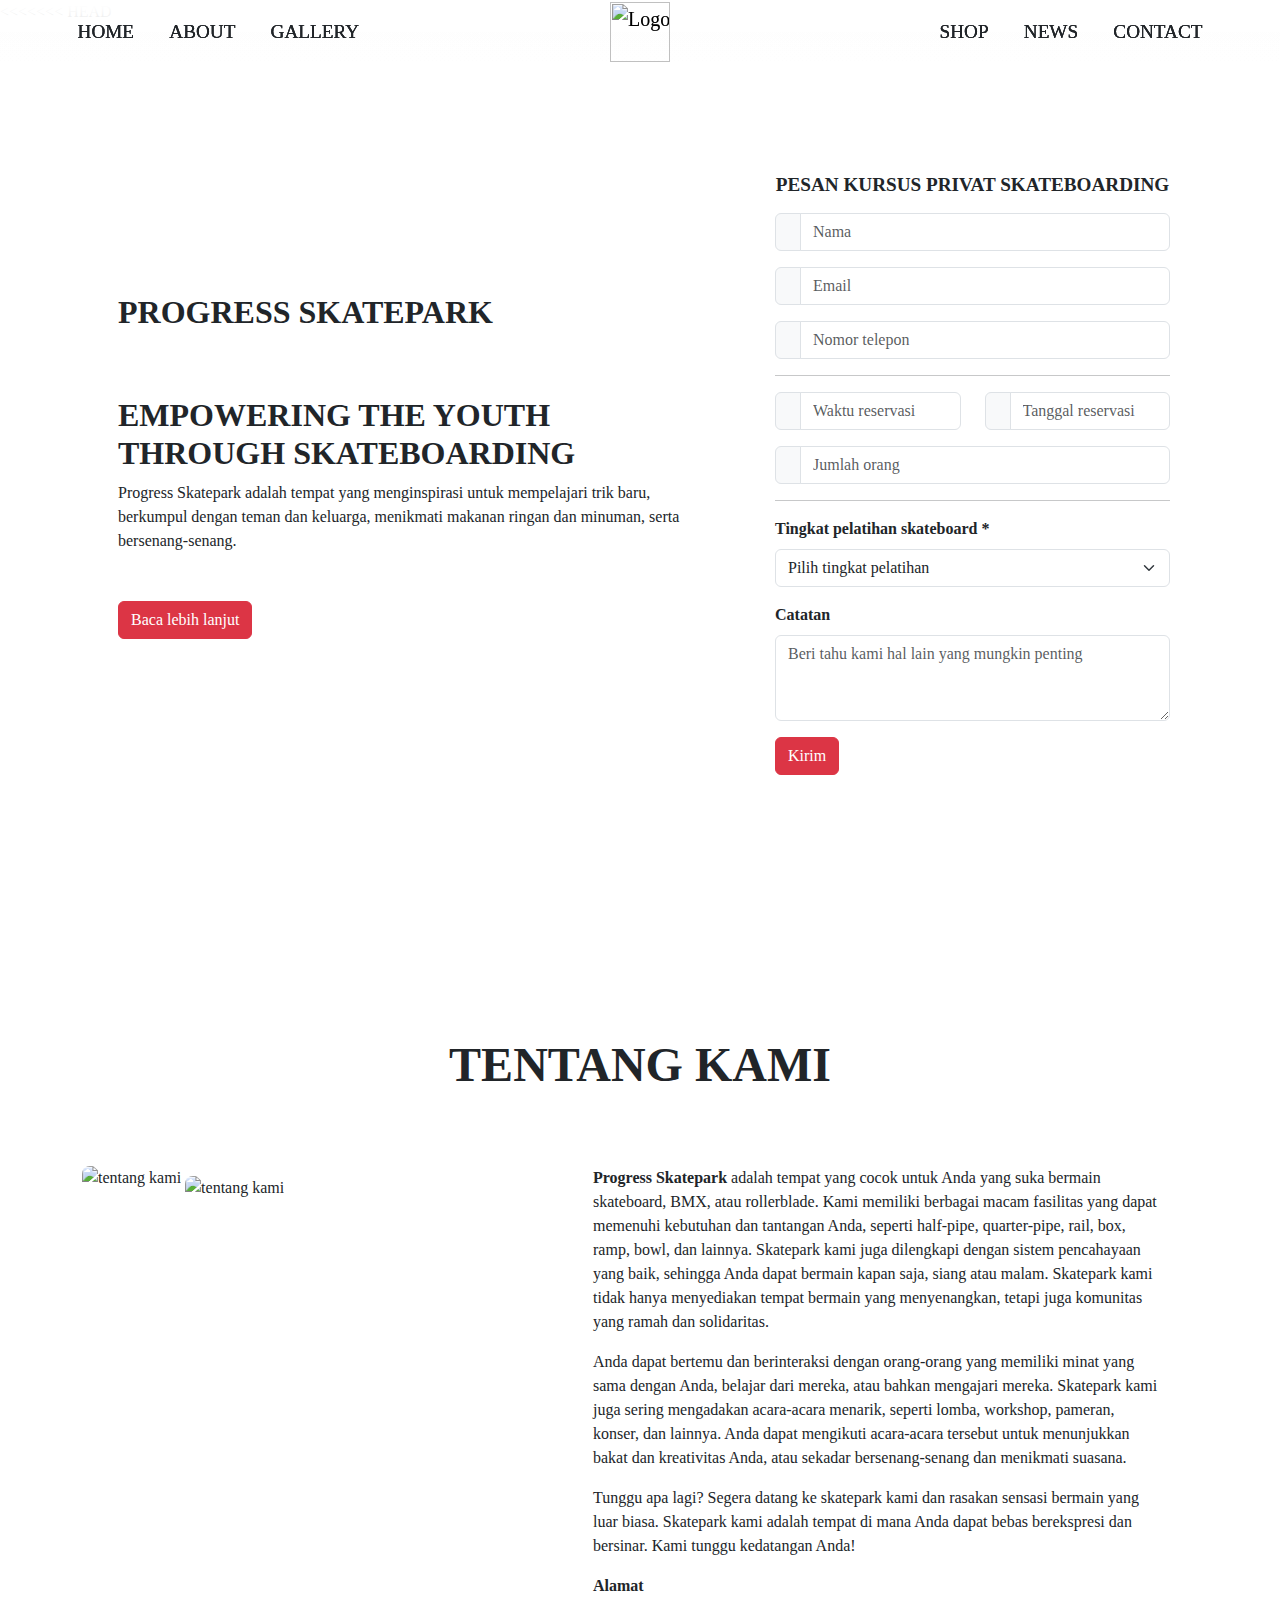
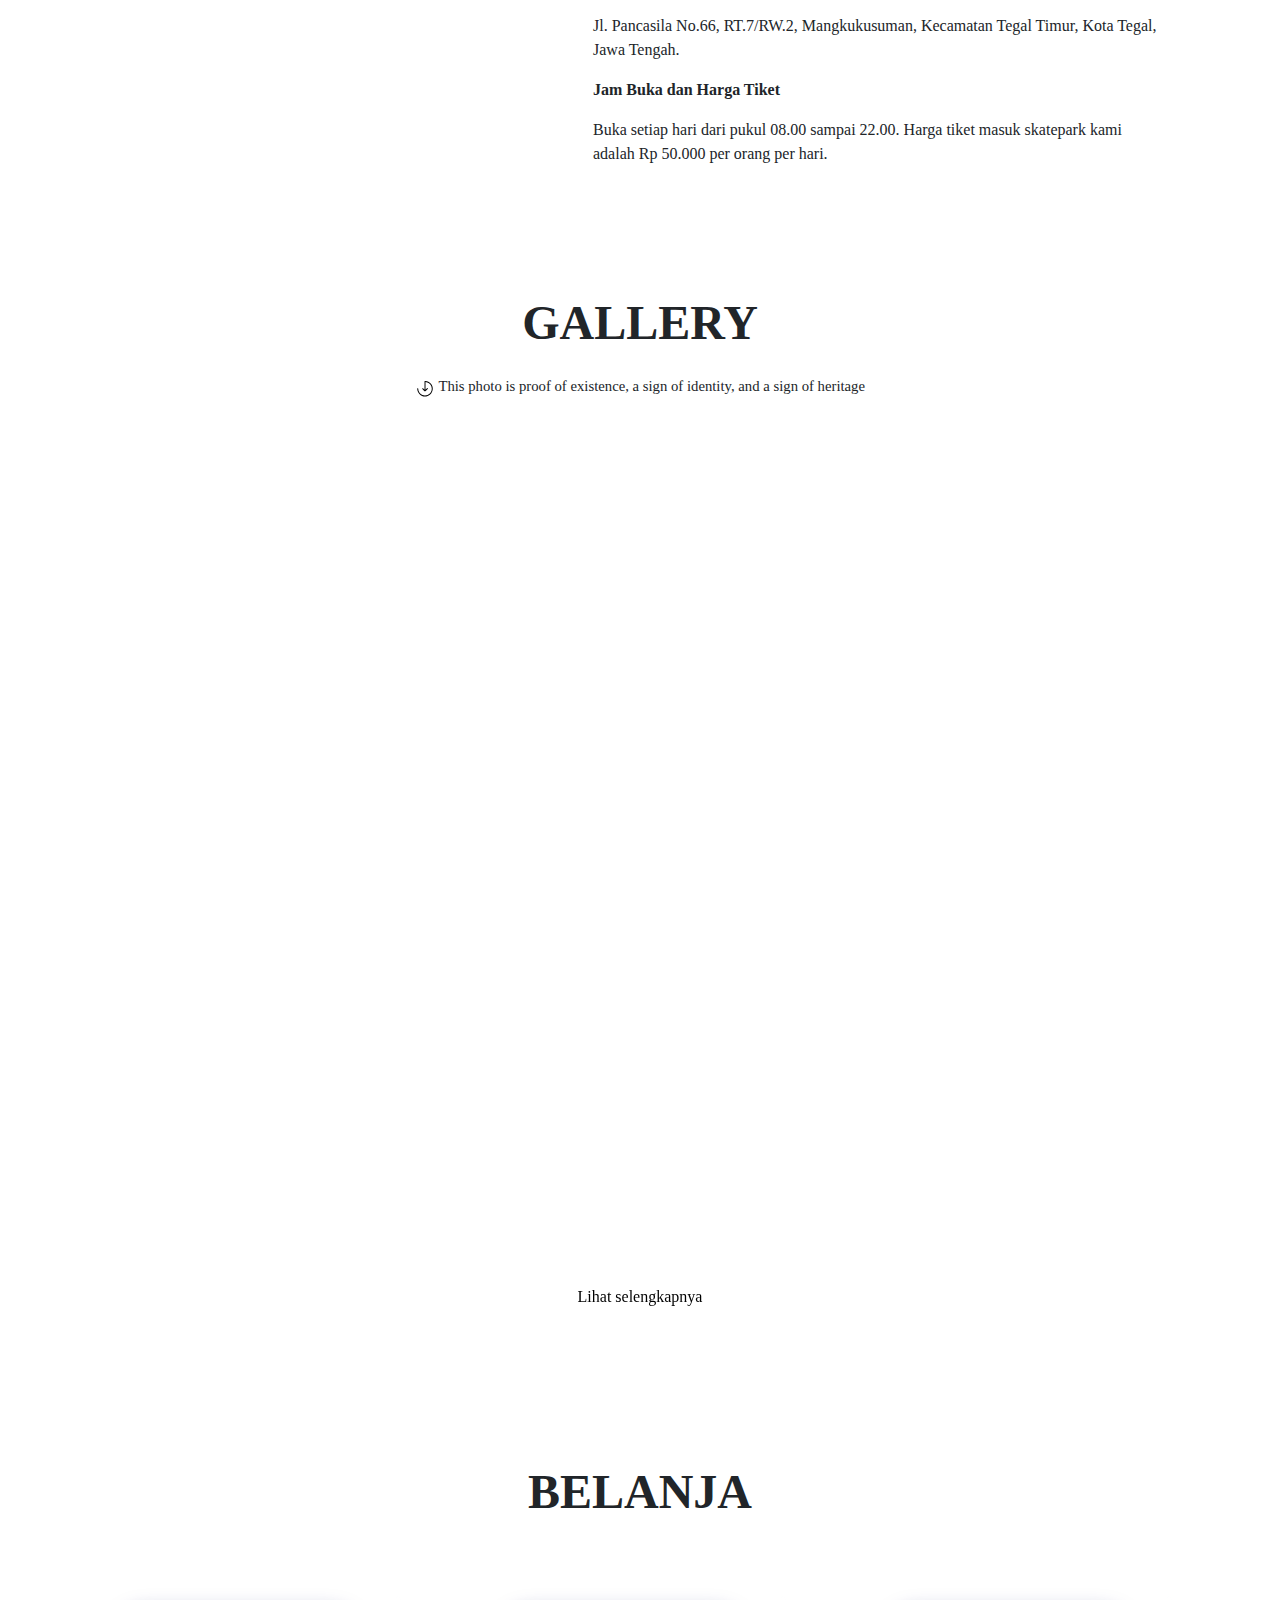
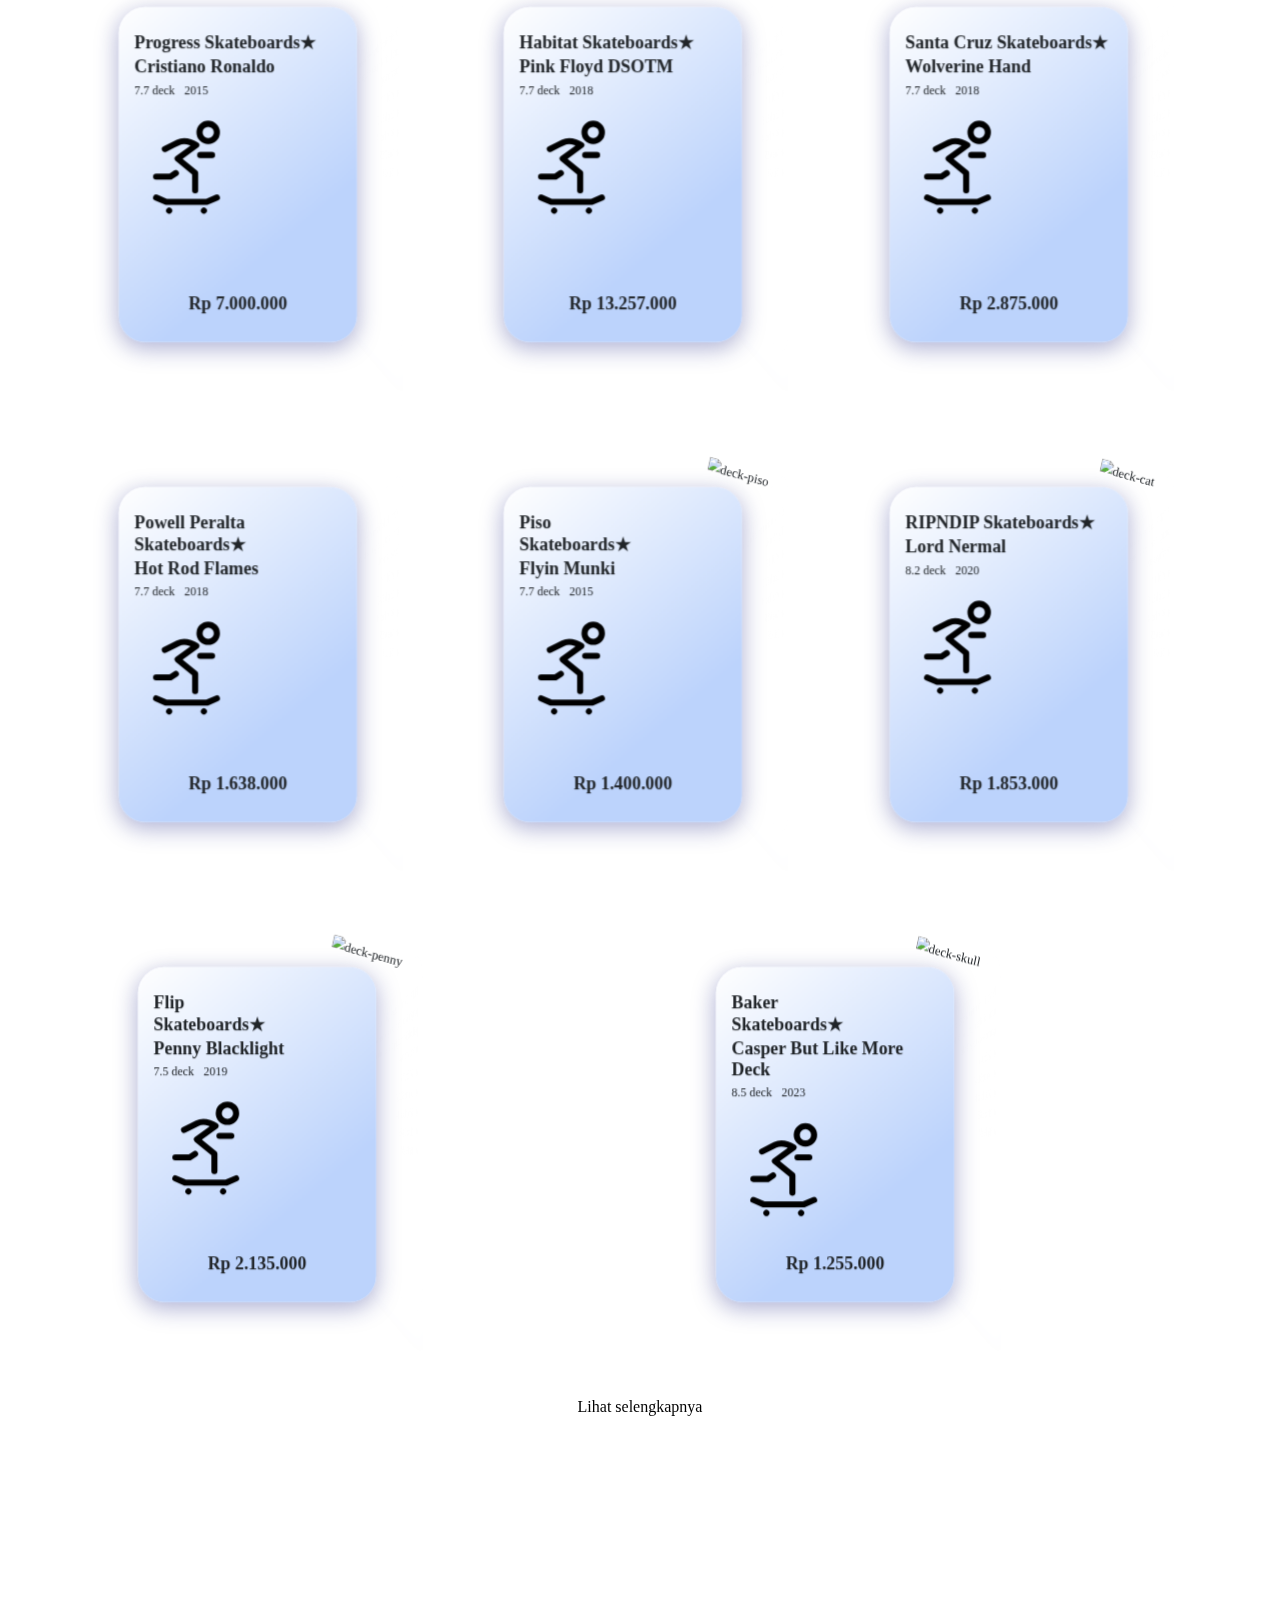
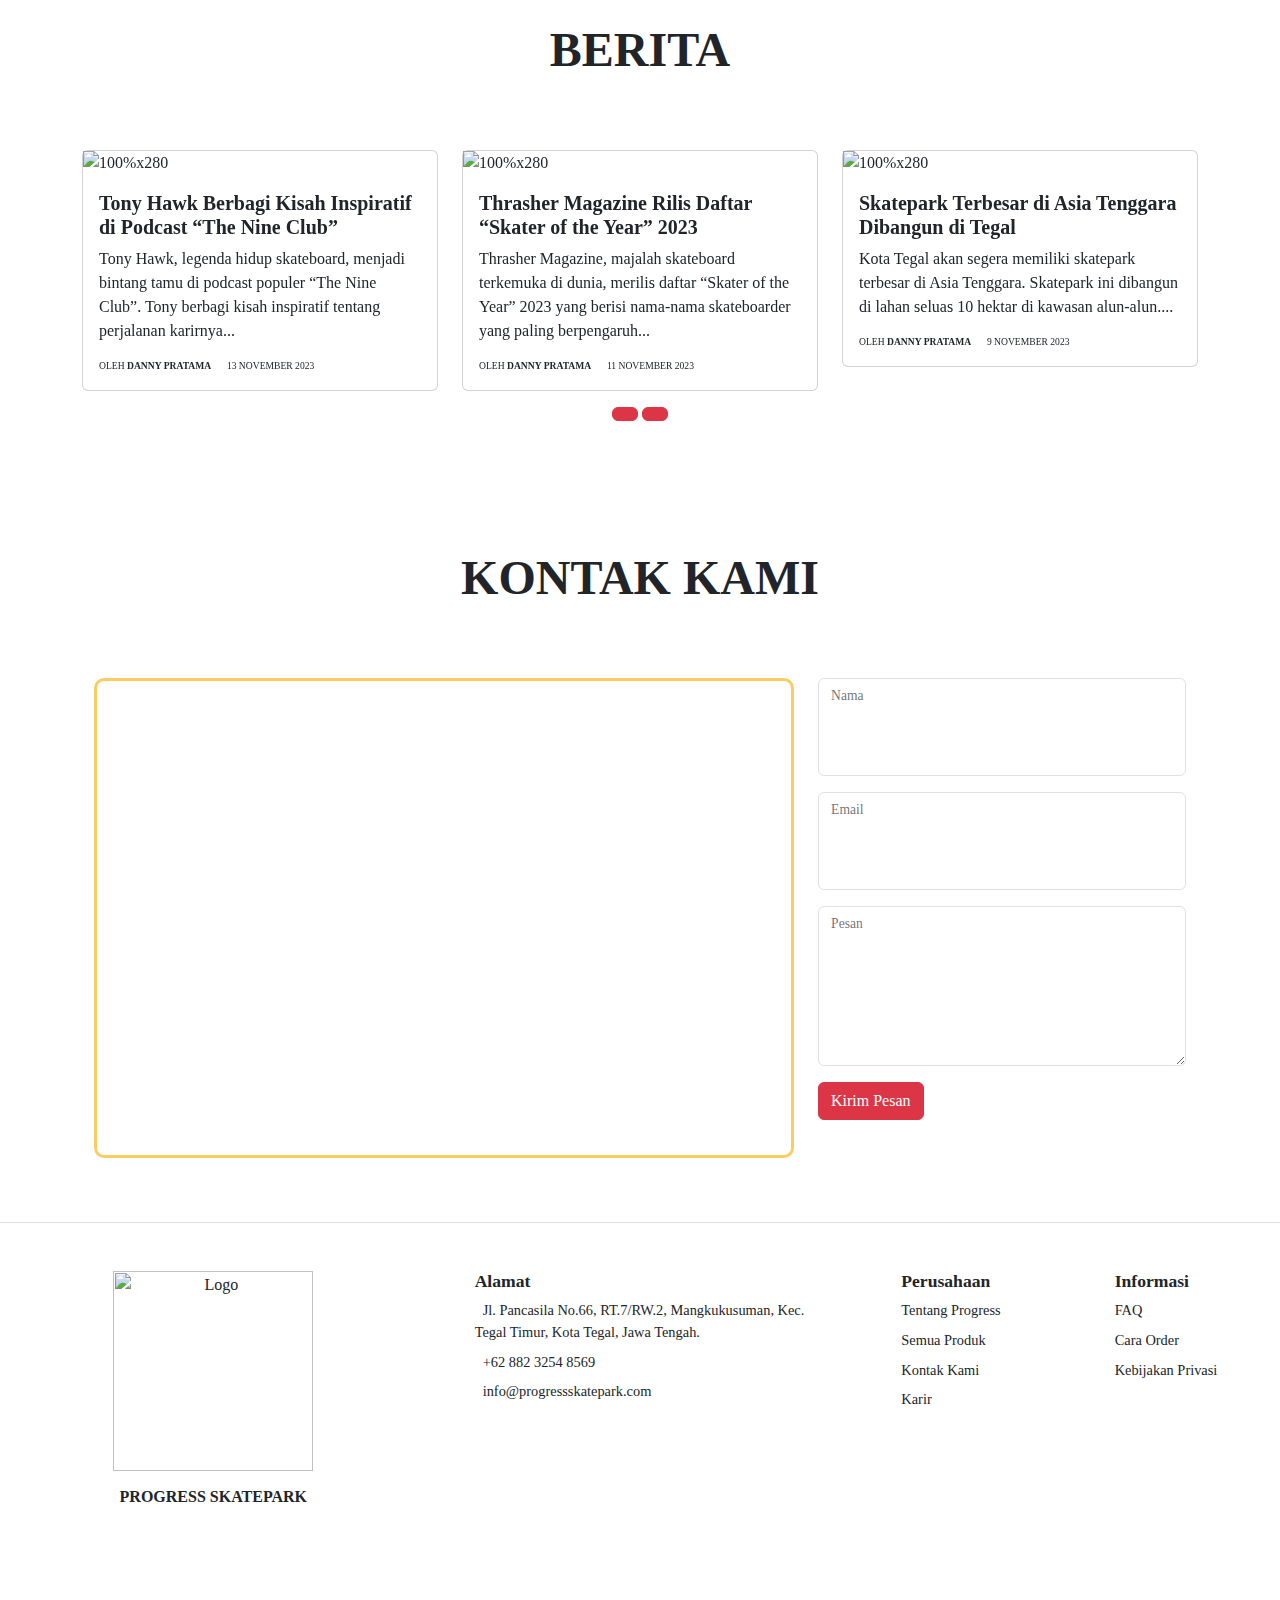
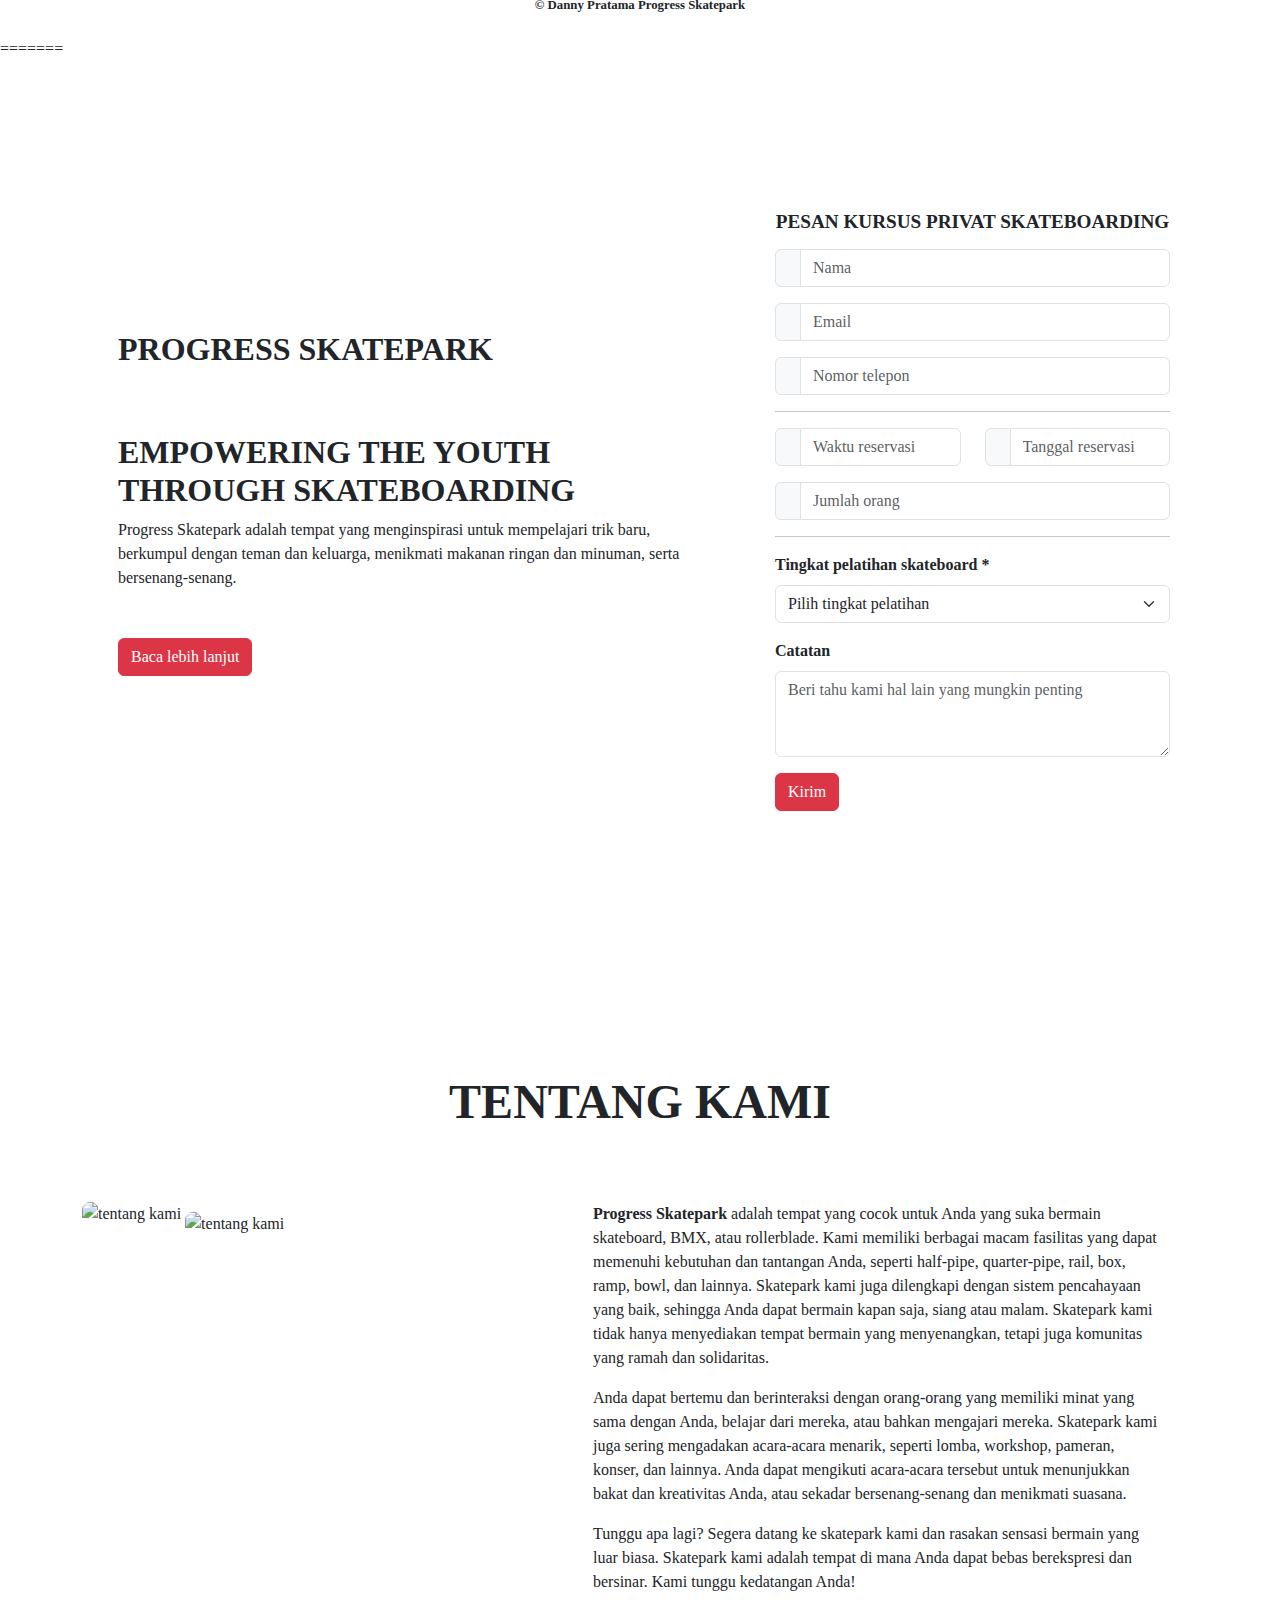
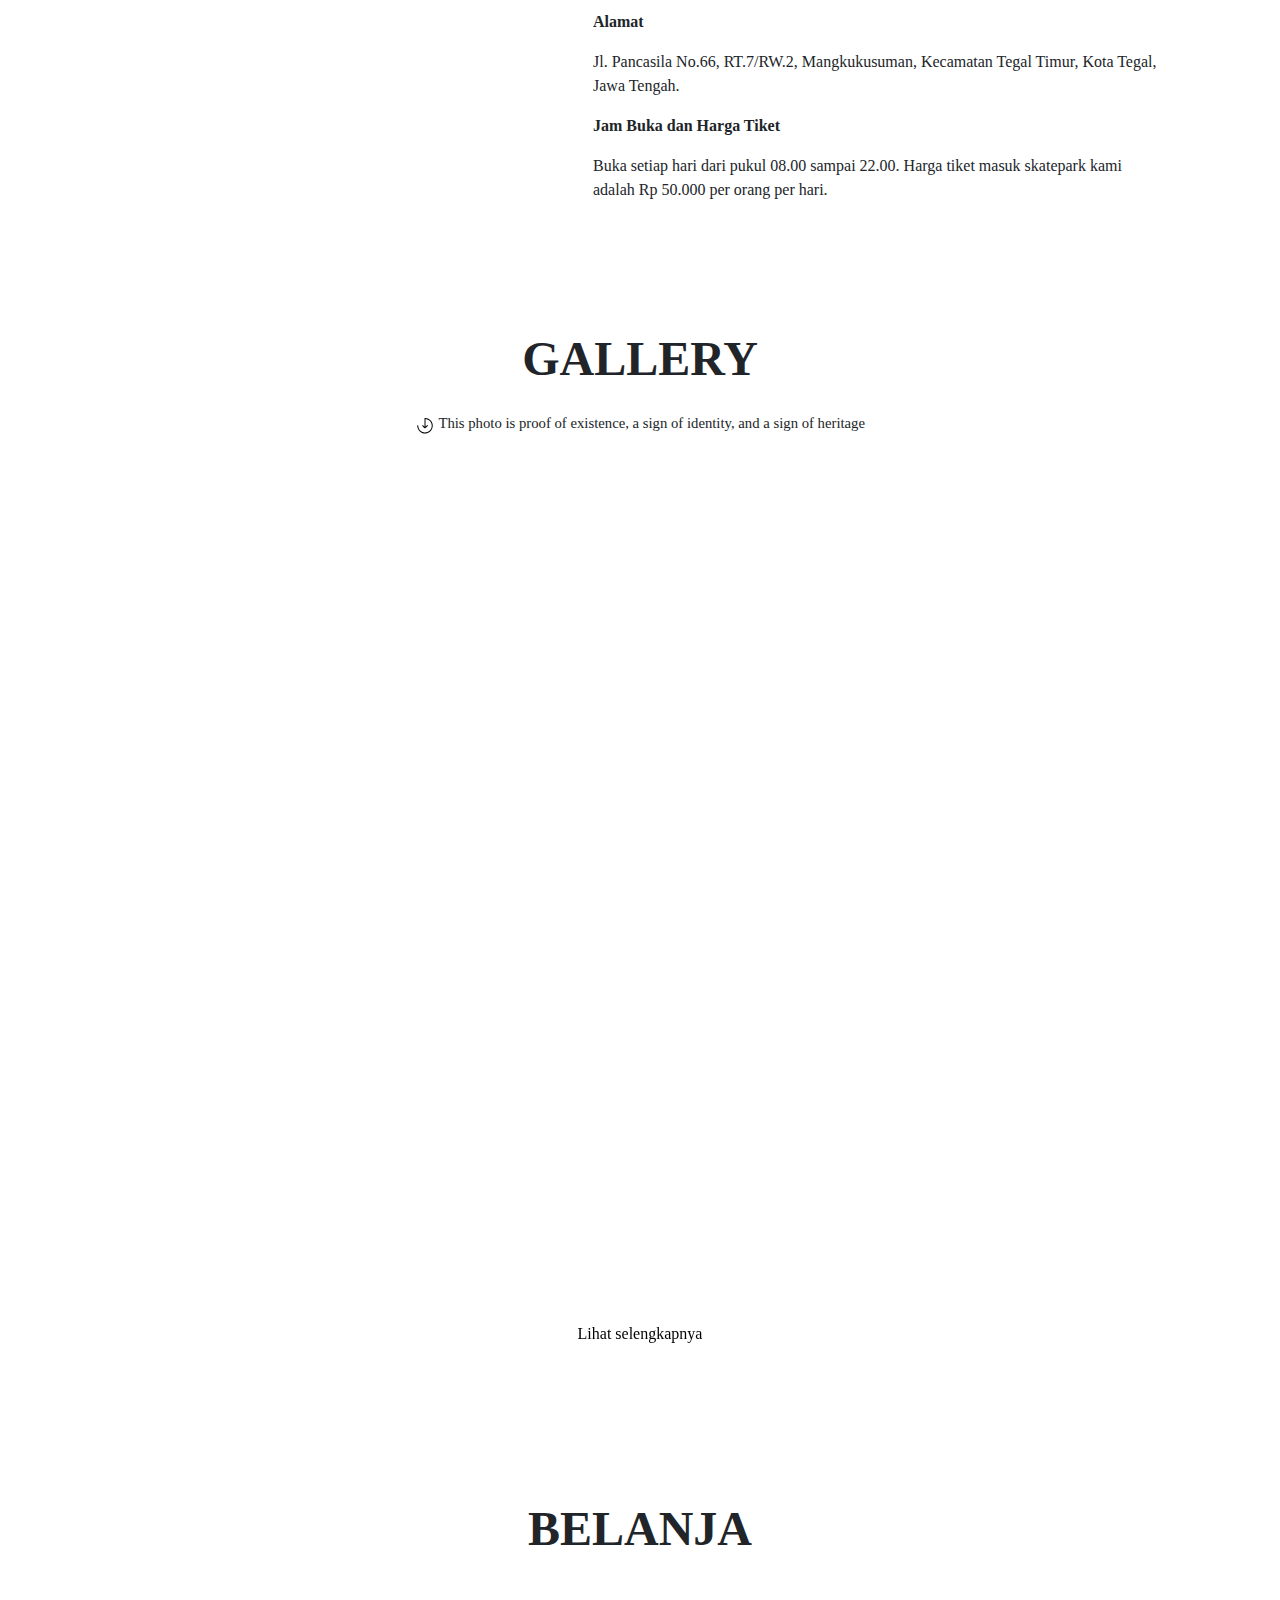
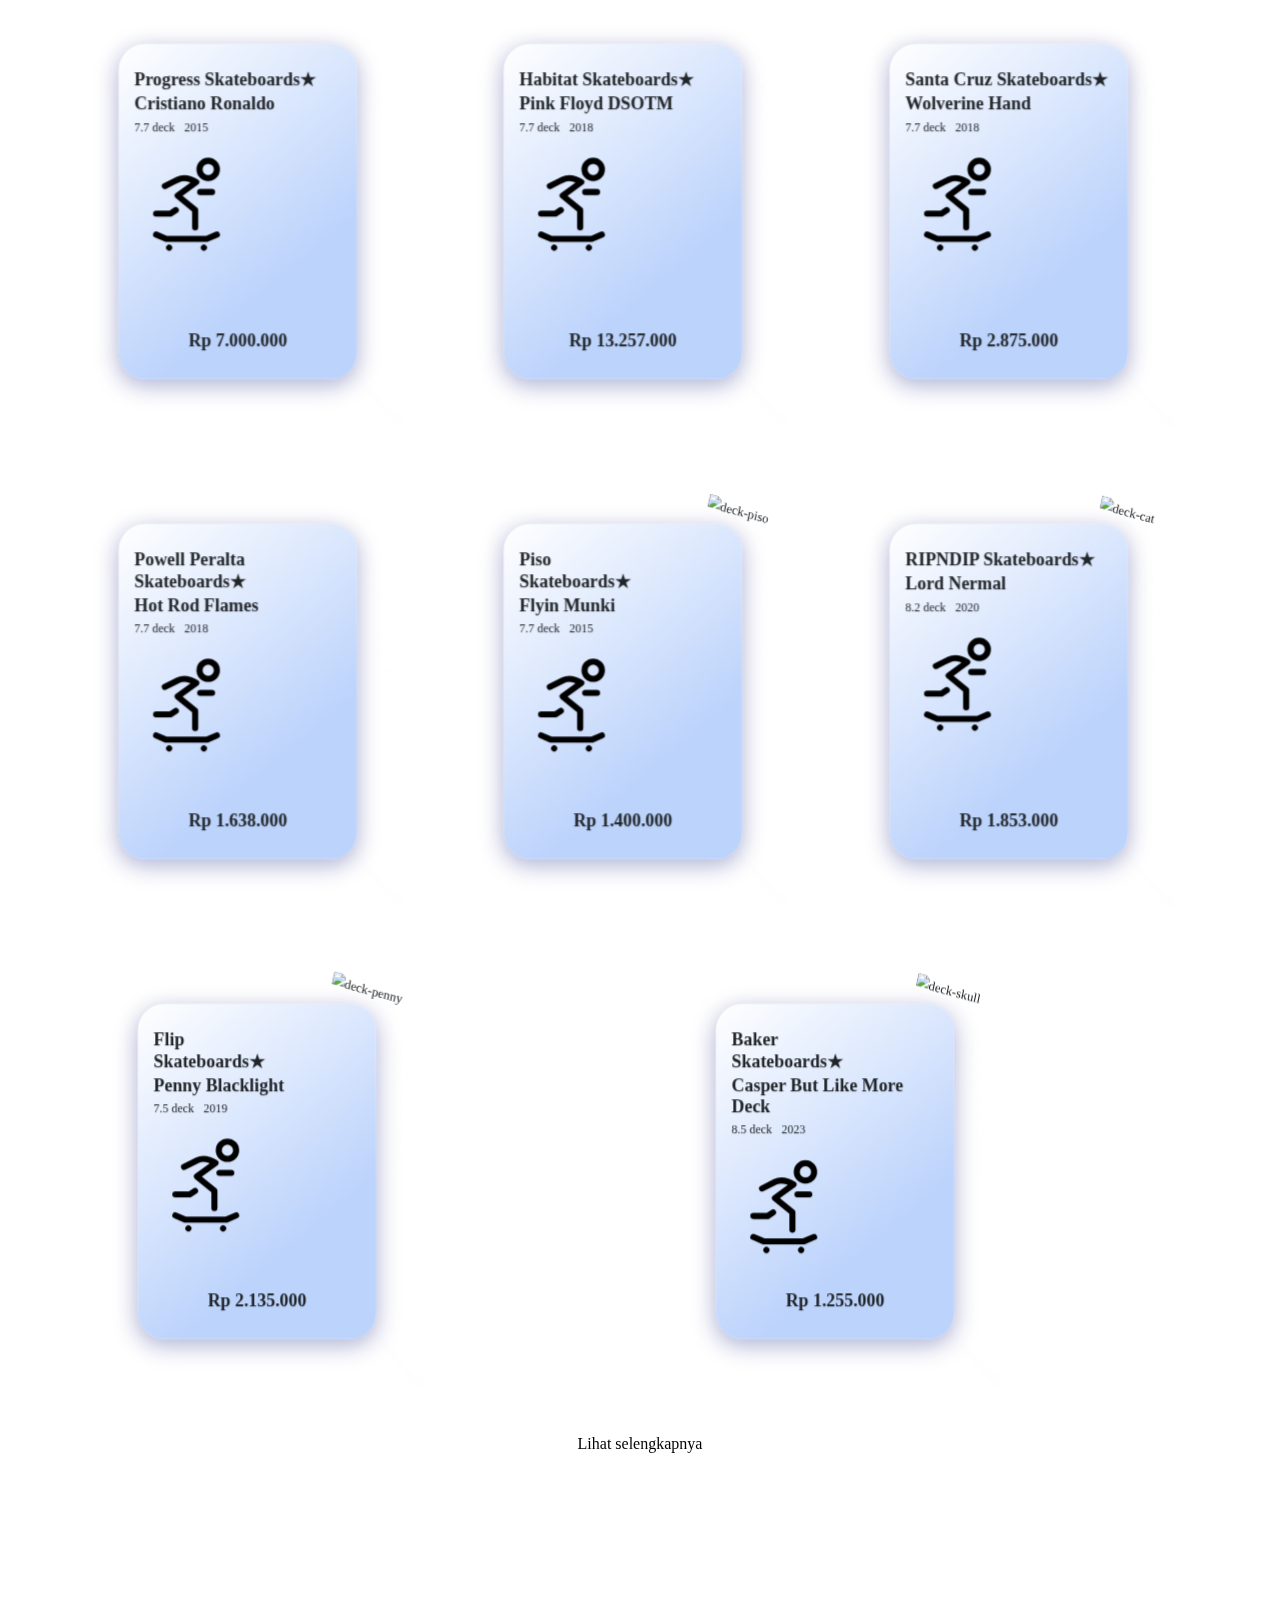
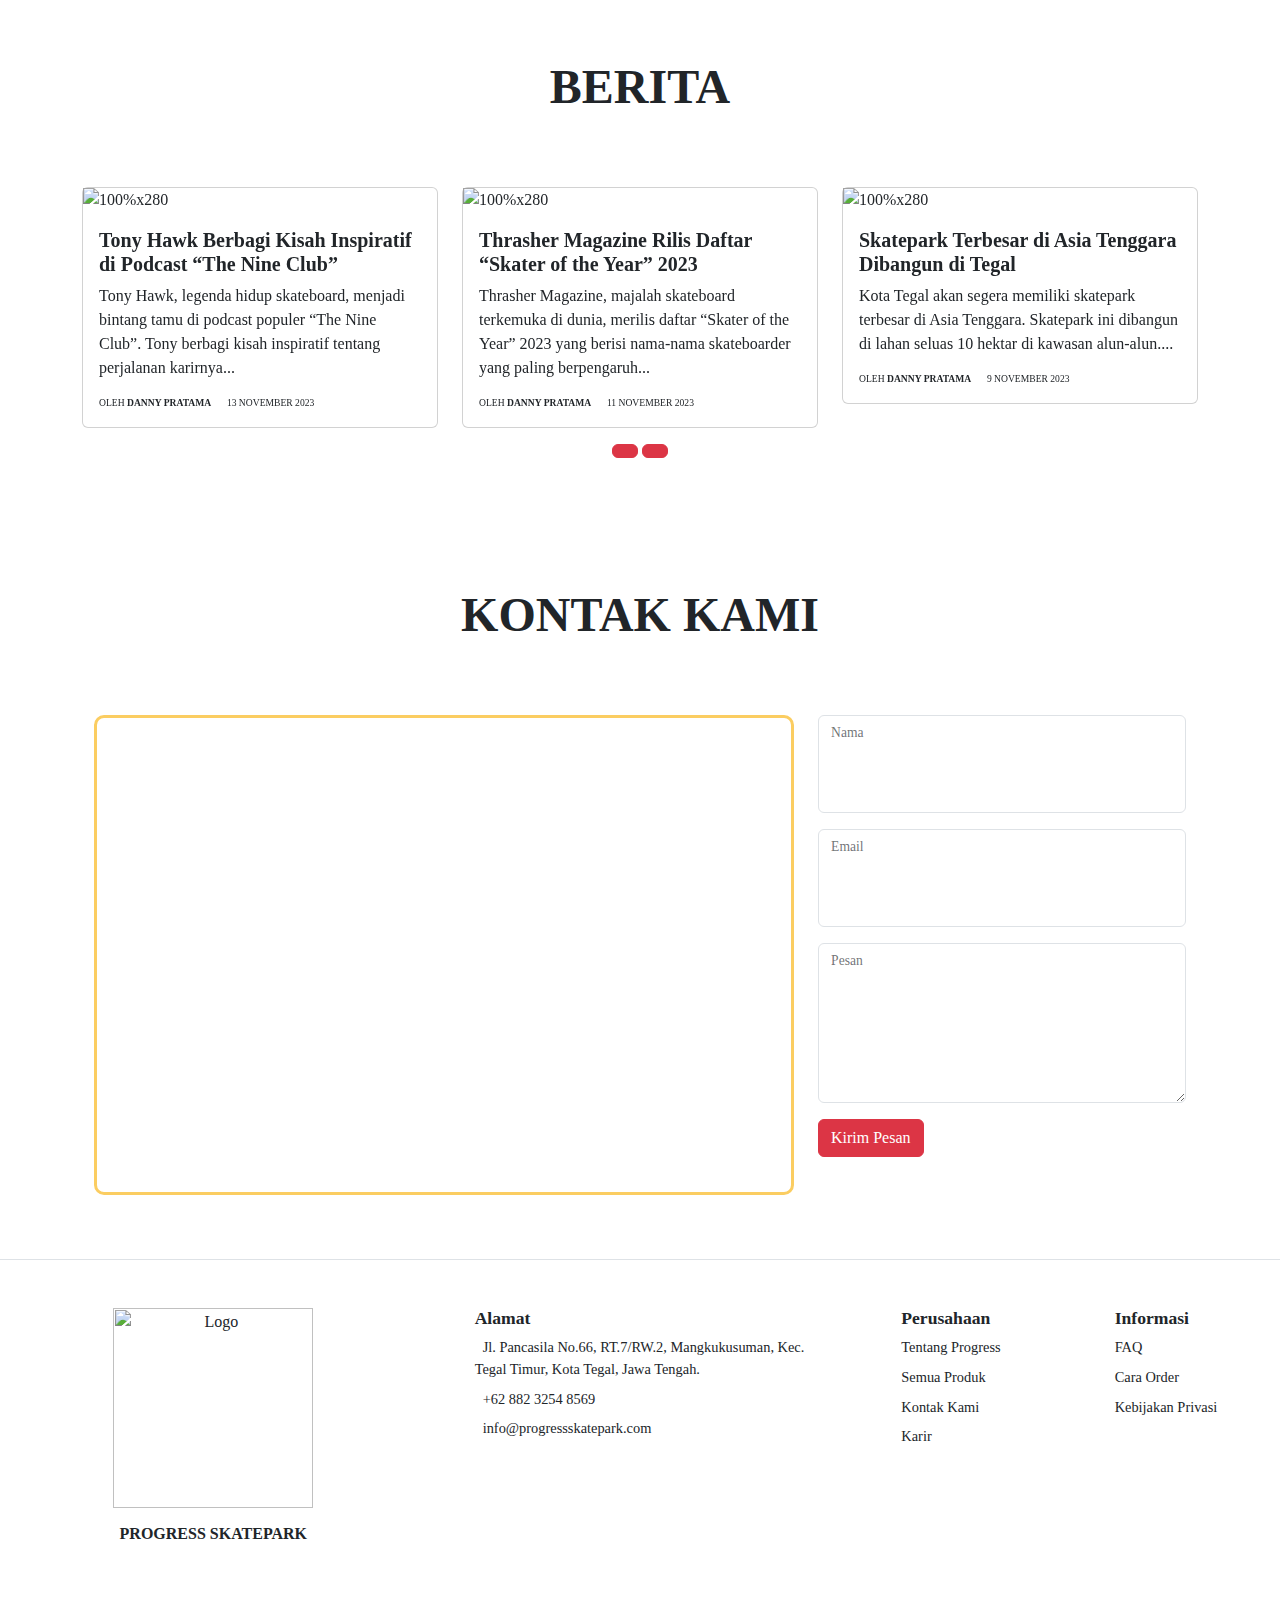
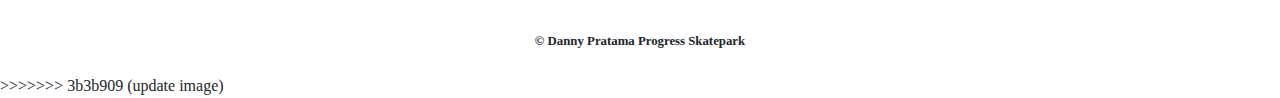
==== commit 0900c742: "Add files via upload" ====
--- a/index.html
+++ b/index.html
@@ -1,3 +1,4 @@
+<<<<<<< HEAD
 <html lang="en">
   <head>
     <meta charset="UTF-8" />
@@ -2482,3 +2483,2553 @@
     <script src="https://cdn.jsdelivr.net/npm/bootstrap@4.6.2/dist/js/bootstrap.bundle.min.js"></script>
   </body>
 </html>
+=======
+<html lang="en">
+  <head>
+    <meta charset="UTF-8" />
+    <meta name="viewport" content="width=device-width, initial-scale=1.0" />
+
+    <title>Progress Skaterpark</title>
+
+    <!-- Bootstrap CSS -->
+    <link
+      href="https://cdn.jsdelivr.net/npm/bootstrap@5.3.2/dist/css/bootstrap.min.css"
+      rel="stylesheet"
+      integrity="sha384-T3c6CoIi6uLrA9TneNEoa7RxnatzjcDSCmG1MXxSR1GAsXEV/Dwwykc2MPK8M2HN"
+      crossorigin="anonymous"
+    />
+
+    <link rel="stylesheet" href="style.css" />
+
+    <!-- Remix Icons -->
+    <link
+      href="https://cdn.jsdelivr.net/npm/remixicon@3.5.0/fonts/remixicon.css"
+      rel="stylesheet"
+    />
+
+    <link
+      rel="stylesheet"
+      href="https://cdn.jsdelivr.net/npm/@tabler/icons-webfont@latest/tabler-icons.min.css"
+    />
+
+    <!-- Favicon -->
+    <link
+      href="[data-uri]"
+      rel="icon"
+      type="image/x-icon"
+    />
+  </head>
+  <body>
+    <!-- Navbar Section -->
+    <nav class="nav navbar navbar-expand-sm row">
+      <div class="container fixed-top" id="navbar-bg">
+        <div class="menu-left col d-none d-md-block">
+          <ul class="menu navbar-nav">
+            <li class="nav-item active">
+              <a class="nav-link" href="#home"
+                ><span class="first">Home</span>
+                <span class="second">Home</span></a
+              >
+            </li>
+            <li class="nav-item">
+              <a class="nav-link" href="#about"
+                ><span class="first">About</span>
+                <span class="second">About</span></a
+              >
+            </li>
+            <li class="nav-item">
+              <a class="nav-link" href="#gallery"
+                ><span class="first">Gallery</span>
+                <span class="second">Gallery</span></a
+              >
+            </li>
+          </ul>
+        </div>
+
+        <div class="col text-center">
+          <a class="navbar-brand menu-icon" href="#home"
+            ><img
+              src="https://i.ibb.co.com/ZTtvGFK/skatepark-logo.png"
+              width="auto"
+              height="60px"
+              alt="Logo Progress Skatepark"
+          /></a>
+        </div>
+
+        <div class="menu-right col d-none d-md-block">
+          <ul class="menu navbar-nav">
+            <li class="nav-item">
+              <a class="nav-link" href="#shop"
+                ><span class="first">Shop</span>
+                <span class="second">Shop</span></a
+              >
+            </li>
+            <li class="nav-item">
+              <a class="nav-link" href="#news"
+                ><span class="first">News</span>
+                <span class="second">News</span></a
+              >
+            </li>
+            <li class="nav-item">
+              <a class="nav-link" href="#contact"
+                ><span class="first">Contact</span>
+                <span class="second">Contact</span></a
+              >
+            </li>
+          </ul>
+        </div>
+      </div>
+    </nav>
+
+    <!-- Tab Bar Section -->
+    <section>
+      <nav class="tabbar navbar-footer fixed-bottom py-0 d-block d-md-none">
+        <div class="container-fluid">
+          <div class="row no-gutters">
+            <div class="col">
+              <a href="#home" class="active">
+                <i class="ri-home-3-line"></i> Home
+              </a>
+            </div>
+            <div class="col">
+              <a href="#gallery"> <i class="ri-gallery-line"></i> Gallery </a>
+            </div>
+            <div class="col">
+              <a href="#shop"> <i class="ri-shopping-cart-2-line"></i> Shop </a>
+            </div>
+            <div class="col">
+              <a href="#news"> <i class="ri-newspaper-line"></i> News </a>
+            </div>
+            <div class="col">
+              <a href="#contact"> <i class="ri-contacts-line"></i> Contact </a>
+            </div>
+          </div>
+        </div>
+      </nav>
+    </section>
+
+    <!-- Home Section -->
+    <section class="home" id="home">
+      <div class="container mt-3" id="container-home">
+        <div class="row">
+          <div class="col-lg-7" id="col-home-1">
+            <h1 id="h1-home">
+              Progress <i class="ri-star-s-fill"></i> Skatepark
+            </h1>
+            <h2 id="h1-home-2">EMPOWERING THE YOUTH THROUGH SKATEBOARDING</h2>
+            <p id="p-home">
+              Progress Skatepark adalah tempat yang menginspirasi untuk
+              mempelajari trik baru, berkumpul dengan teman dan keluarga,
+              menikmati makanan ringan dan minuman, serta bersenang-senang.
+            </p>
+            <button class="btn btn-danger" id="btn-home">
+              <a href="#about" id="link">Baca lebih lanjut</a>
+            </button>
+          </div>
+          <div class="col-lg-5 p-4" id="col-home-2">
+            <form class="bg-white p-3 rounded-3 bg-opacity-75">
+              <h4 class="mb-3">
+                Pesan kursus privat skateboarding <i class="ri-star-s-fill"></i>
+              </h4>
+
+              <div class="input-group mb-3">
+                <span class="input-group-text" id="inputGroup-sizing-default"
+                  ><i class="ri-user-3-fill"></i
+                ></span>
+                <input
+                  type="text"
+                  class="form-control"
+                  placeholder="Nama"
+                  required
+                />
+              </div>
+              <div class="input-group mb-3">
+                <span class="input-group-text" id="inputGroup-sizing-default"
+                  ><i class="ri-mail-fill"></i
+                ></span>
+                <input
+                  type="text"
+                  class="form-control"
+                  placeholder="Email"
+                  required
+                />
+              </div>
+              <div class="input-group mb-3">
+                <span class="input-group-text" id="inputGroup-sizing-default"
+                  ><i class="ri-phone-fill"></i
+                ></span>
+                <input
+                  type="text"
+                  class="form-control"
+                  placeholder="Nomor telepon"
+                  required
+                />
+              </div>
+              <hr />
+
+              <div class="row">
+                <div class="col-md input-group mb-3">
+                  <span class="input-group-text" id="inputGroup-sizing-default"
+                    ><i class="ri-time-line"></i
+                  ></span>
+                  <input
+                    placeholder="Waktu reservasi"
+                    class="form-control"
+                    type="text"
+                    onfocus="(this.type='time')"
+                    onblur="(this.type='time')"
+                    id="date"
+                    required
+                  />
+                </div>
+
+                <div class="col-md input-group mb-3">
+                  <span class="input-group-text" id="inputGroup-sizing-default"
+                    ><i class="ri-calendar-todo-line"></i
+                  ></span>
+                  <input
+                    placeholder="Tanggal reservasi"
+                    class="form-control"
+                    type="text"
+                    onfocus="(this.type='date')"
+                    onblur="(this.type='date')"
+                    id="date"
+                    required
+                  />
+                </div>
+              </div>
+
+              <div class="input-group mb-3">
+                <span class="input-group-text" id="inputGroup-sizing-default"
+                  ><i class="ri-user-add-line"></i
+                ></span>
+                <input
+                  type="number"
+                  class="form-control"
+                  placeholder="Jumlah orang"
+                  required
+                />
+              </div>
+
+              <hr />
+
+              <label class="mb-2" style="font-weight: bold"
+                >Tingkat pelatihan skateboard
+                <span style="color: var(--primary)">*</span></label
+              >
+
+              <select class="form-select mb-3" required>
+                <option selected disabled="disabled">
+                  Pilih tingkat pelatihan
+                </option>
+                <option value="1">Starter : ★</option>
+                <option value="2">Super : ★ ★</option>
+                <option value="3">Monster : ★ ★ ★</option>
+              </select>
+
+              <div class="mb-3">
+                <label style="font-weight: bold" class="form-label"
+                  >Catatan</label
+                >
+                <textarea
+                  class="form-control"
+                  rows="3"
+                  placeholder="Beri tahu kami hal lain yang mungkin penting"
+                ></textarea>
+              </div>
+
+              <button class="btn btn-danger" id="btn-home">
+                <a>Kirim</a>
+              </button>
+            </form>
+          </div>
+        </div>
+      </div>
+    </section>
+
+    <!-- About Section -->
+    <section class="about" id="about">
+      <!-- Title -->
+      <div class="container mt-5 py-md-3" id="title-section">
+        <div class="row mt-5">
+          <div class="col text-center">
+            <h1 class="title fw-bold">
+              <i class="ri-star-s-fill"></i>Tentang Kami<span class="bg-title"
+                >About Us</span
+              >
+            </h1>
+          </div>
+        </div>
+      </div>
+      <!-- Title End -->
+
+      <div class="container">
+        <div class="row">
+          <div class="col-md-5 mt-5">
+            <img
+              src="https://images.unsplash.com/photo-1541737079186-f715110d00f9"
+              class="img-fluid rounded-3 mb-4"
+              alt="tentang kami"
+            />
+            <img
+              src="https://images.unsplash.com/photo-1582486759052-fb6b5c90fa50"
+              class="img-fluid rounded-3 mb-1"
+              alt="tentang kami"
+            />
+          </div>
+          <div class="col-md-7 mt-5 text-start px-5">
+            <p>
+              <strong>Progress Skatepark <i class="ri-star-s-fill"></i></strong>
+              adalah tempat yang cocok untuk Anda yang suka bermain skateboard,
+              BMX, atau rollerblade. Kami memiliki berbagai macam fasilitas yang
+              dapat memenuhi kebutuhan dan tantangan Anda, seperti half-pipe,
+              quarter-pipe, rail, box, ramp, bowl, dan lainnya. Skatepark kami
+              juga dilengkapi dengan sistem pencahayaan yang baik, sehingga Anda
+              dapat bermain kapan saja, siang atau malam. Skatepark kami tidak
+              hanya menyediakan tempat bermain yang menyenangkan, tetapi juga
+              komunitas yang ramah dan solidaritas.
+            </p>
+
+            <p>
+              Anda dapat bertemu dan berinteraksi dengan orang-orang yang
+              memiliki minat yang sama dengan Anda, belajar dari mereka, atau
+              bahkan mengajari mereka. Skatepark kami juga sering mengadakan
+              acara-acara menarik, seperti lomba, workshop, pameran, konser, dan
+              lainnya. Anda dapat mengikuti acara-acara tersebut untuk
+              menunjukkan bakat dan kreativitas Anda, atau sekadar
+              bersenang-senang dan menikmati suasana.
+            </p>
+            <p>
+              Tunggu apa lagi? Segera datang ke skatepark kami dan rasakan
+              sensasi bermain yang luar biasa. Skatepark kami adalah tempat di
+              mana Anda dapat bebas berekspresi dan bersinar. Kami tunggu
+              kedatangan Anda!
+            </p>
+
+            <p>
+              <strong><i class="ri-community-line"></i> Alamat</strong>
+            </p>
+            <p>
+              Jl. Pancasila No.66, RT.7/RW.2, Mangkukusuman, Kecamatan Tegal
+              Timur, Kota Tegal, Jawa Tengah.
+            </p>
+
+            <p>
+              <strong
+                ><i class="ri-time-line"></i> Jam Buka dan Harga Tiket</strong
+              >
+            </p>
+            <p>
+              Buka setiap hari dari pukul 08.00 sampai 22.00. Harga tiket masuk
+              skatepark kami adalah Rp 50.000 per orang per hari.
+            </p>
+          </div>
+        </div>
+      </div>
+    </section>
+
+    <!-- Gallery Section -->
+    <section class="gallery" id="gallery">
+      <!-- Title -->
+      <div class="container mt-5 py-md-3" id="title-section">
+        <div class="row mt-5">
+          <div class="col text-center">
+            <h1 class="title fw-bold">
+              <i class="ri-star-s-fill"></i>Gallery<span class="bg-title"
+                >Gallery
+              </span>
+            </h1>
+          </div>
+        </div>
+      </div>
+
+      <!-- Gallery Desktop -->
+      <div class="container-gallery">
+        <div class="row mb-5">
+          <div class="col">
+            <div class="title-gallery">
+              <p class="desc-gallery">
+                <span class="icon"
+                  ><svg
+                    xmlns="http://www.w3.org/2000/svg"
+                    xmlns:xlink="http://www.w3.org/1999/xlink"
+                    version="1.1"
+                    x="0px"
+                    y="0px"
+                    viewBox="0 0 100 100"
+                  >
+                    <path
+                      d="M50,67.1c-0.6,0-1.2-0.2-1.8-0.7c-3.8-3.8-7.7-7.7-11.5-11.5c-2.3-2.3,1.2-5.8,3.5-3.5c2.5,2.5,4.9,4.9,7.4,7.4      c0-13.7,0-27.4,0-41.2c0-0.6,0.2-1.2,0.5-1.5c0,0,0,0,0,0c0.4-0.6,1.1-1,2-0.9c13.7,0.3,26.4,7.2,33.5,19.1      C96.5,55.9,84.7,85,60.2,91.6C35.5,98.2,11.6,79.1,11.1,54c-0.1-3.2,4.9-3.2,5,0c0.3,13.8,8.4,26.4,21.3,31.5      c12.5,5,27.1,1.9,36.6-7.5c9.5-9.5,12.5-24.1,7.5-36.6c-4.8-12.1-16.3-20.1-29-21.2c0,12.8,0,25.5,0,38.3      c2.5-2.5,4.9-4.9,7.4-7.4c2.3-2.3,5.8,1.3,3.5,3.5c-3.9,3.9-7.8,7.8-11.8,11.8C51.2,66.9,50.6,67.1,50,67.1z"
+                    /></svg
+                ></span>
+                This photo is proof of existence, a sign of identity, and a sign
+                of heritage <i class="ri-star-s-fill"></i>
+              </p>
+            </div>
+          </div>
+        </div>
+
+        <div class="row mb-0">
+          <div class="col">
+            <div class="gallery-scroll">
+              <div class="img-wrapper slower">
+                <a
+                  href="https://altphotos.com/photo/stylish-parisian-cafe-terrace-279/"
+                  target="_blank"
+                  rel="noopener"
+                  ><img
+                    src="https://images.unsplash.com/photo-1547447134-cd3f5c716030?"
+                    alt=""
+                  />
+                </a>
+              </div>
+
+              <div class="img-wrapper faster">
+                <a
+                  href="https://altphotos.com/photo/retro-boy-doll-wearing-elegant-clothes-330/"
+                  target="_blank"
+                  rel="noopener"
+                >
+                  <img
+                    src="https://images.unsplash.com/photo-1458080767772-b1011d305557?"
+                    alt=""
+                  />
+                </a>
+              </div>
+
+              <div class="img-wrapper slower vertical">
+                <a
+                  href="https://altphotos.com/photo/clocks-shop-exposition-window-reflecting-the-streets-277/"
+                  target="_blank"
+                  rel="noopener"
+                >
+                  <img
+                    src="https://images.unsplash.com/photo-1641503070352-54f3ff29b253"
+                    alt=""
+                  />
+                </a>
+              </div>
+
+              <div class="img-wrapper slower slower-down">
+                <a
+                  href="https://altphotos.com/photo/swans-and-ducks-swimming-in-a-river-264/"
+                  target="_blank"
+                  rel="noopener"
+                >
+                  <img
+                    src="https://images.unsplash.com/photo-1489614389547-f2209ef4b321?"
+                    alt=""
+                  />
+                </a>
+              </div>
+
+              <div class="img-wrapper">
+                <a
+                  href="https://altphotos.com/photo/sidewalk-terrace-of-a-blue-facade-cafe-312/"
+                  target="_blank"
+                  rel="noopener"
+                >
+                  <img
+                    src="https://images.unsplash.com/photo-1525909002-1b05e0c869d8"
+                    alt=""
+                  />
+                </a>
+              </div>
+
+              <div class="img-wrapper slower">
+                <a
+                  href="https://altphotos.com/photo/paris-waterfront-at-sunset-1555/"
+                  target="_blank"
+                  rel="noopener"
+                >
+                  <img
+                    src="https://images.unsplash.com/photo-1600876670541-ad960ed66b02"
+                    alt=""
+                  />
+                </a>
+              </div>
+
+              <div class="img-wrapper faster1">
+                <a
+                  href="https://altphotos.com/photo/old-man-leaning-over-the-barrier-looking-at-the-river-265/"
+                  target="_blank"
+                  rel="noopener"
+                >
+                  <img
+                    src="https://images.unsplash.com/photo-1654106803795-2a0034bcef51"
+                    alt=""
+                  />
+                </a>
+              </div>
+
+              <div class="img-wrapper slower slower2">
+                <a
+                  href="https://altphotos.com/photo/cafe-terrace-with-a-row-of-retro-tables-261/"
+                  target="_blank"
+                  rel="noopener"
+                >
+                  <img
+                    src="https://images.unsplash.com/photo-1591574594784-25669837e41c"
+                    alt=""
+                  />
+                </a>
+              </div>
+
+              <div class="img-wrapper">
+                <a
+                  href="https://altphotos.com/photo/street-scene-with-pedestrians-and-dogs-318/"
+                  target="_blank"
+                  rel="noopener"
+                >
+                  <img
+                    src="https://images.unsplash.com/photo-1495921258158-db2d5a45cb02"
+                    alt=""
+                  />
+                </a>
+              </div>
+
+              <div class="img-wrapper slower">
+                <a
+                  href="https://altphotos.com/photo/tourist-barge-on-the-river-seine-near-notre-dame-266/"
+                  target="_blank"
+                  rel="noopener"
+                >
+                  <img
+                    src="https://images.unsplash.com/photo-1503417680882-163c1609fd2f?q=80&w=1887&auto=format&fit=crop&ixlib=rb-4.0.3&ixid=M3wxMjA3fDB8MHxwaG90by1wYWdlfHx8fGVufDB8fHx8fA%3D%3D"
+                    alt=""
+                  />
+                </a>
+              </div>
+
+              <div class="img-wrapper slower last">
+                <a
+                  href="https://altphotos.com/photo/skulls-decoration-in-a-shop-window-331/"
+                  target="_blank"
+                  rel="noopener"
+                >
+                  <img
+                    src="https://images.unsplash.com/photo-1564485986486-06f447a399d8"
+                    alt=""
+                  />
+                </a>
+              </div>
+            </div>
+          </div>
+        </div>
+      </div>
+
+      <!-- Gallery Mobile -->
+
+      <div class="container-gallery-mobile p-5 text-center" id="gallery">
+        <div class="row gallery-content">
+          <div class="col-lg-4 col-md-4 col-6">
+            <a class="d-block mb-4 h-100">
+              <img
+                class="img-fluid img-thumbnail"
+                src="https://images.unsplash.com/photo-1458080767772-b1011d305557"
+                alt="galeri 1"
+              />
+            </a>
+          </div>
+          <div class="col-lg-4 col-md-4 col-6">
+            <a class="d-block mb-4 h-100">
+              <img
+                class="img-fluid img-thumbnail"
+                src="https://images.unsplash.com/photo-1547447134-cd3f5c716030"
+                alt="galeri 2"
+              />
+            </a>
+          </div>
+          <div class="col-lg-4 col-md-4 col-6">
+            <a class="d-block mb-4 h-100">
+              <img
+                class="img-fluid img-thumbnail"
+                src="https://images.unsplash.com/photo-1641503070352-54f3ff29b253"
+                alt="galeri 3"
+              />
+            </a>
+          </div>
+          <div class="col-lg-4 col-md-4 col-6">
+            <a class="d-block mb-4 h-100">
+              <img
+                class="img-fluid img-thumbnail"
+                src="https://images.unsplash.com/photo-1489614389547-f2209ef4b321"
+                alt="galeri 4"
+              />
+            </a>
+          </div>
+          <div class="col-lg-4 col-md-4 col-6">
+            <a class="d-block mb-4 h-100">
+              <img
+                class="img-fluid img-thumbnail"
+                src="https://images.unsplash.com/photo-1525909002-1b05e0c869d8"
+                alt="galeri 5"
+              />
+            </a>
+          </div>
+          <div class="col-lg-4 col-md-4 col-6">
+            <a class="d-block mb-4 h-100">
+              <img
+                class="img-fluid img-thumbnail"
+                src="https://images.unsplash.com/photo-1600876670541-ad960ed66b02"
+                alt="galeri 6"
+              />
+            </a>
+          </div>
+          <div class="col-lg-4 col-md-4 col-6">
+            <a class="d-block mb-4 h-100">
+              <img
+                class="img-fluid img-thumbnail"
+                src="https://images.unsplash.com/photo-1591574594784-25669837e41c"
+                alt="galeri 7"
+              />
+            </a>
+          </div>
+          <div class="col-lg-4 col-md-4 col-6">
+            <a class="d-block mb-4 h-100">
+              <img
+                class="img-fluid img-thumbnail"
+                src="https://images.unsplash.com/photo-1654106803795-2a0034bcef51"
+                alt="galeri 8"
+              />
+            </a>
+          </div>
+        </div>
+      </div>
+
+      <div class="container text-center mt-0">
+        <div class="row">
+          <div class="col">
+            <button class="btn-read-more" role="button">
+              <a href="./checkout.html">Lihat selengkapnya</a>
+            </button>
+          </div>
+        </div>
+      </div>
+    </section>
+
+    <!-- Shop Section -->
+    <section class="shop" id="shop">
+      <!-- Title -->
+      <div class="container mt-0 py-md-3" id="title-section">
+        <div class="row pt-5">
+          <div class="col text-center">
+            <h1 class="title fw-bold">
+              <i class="ri-star-s-fill"></i>Belanja<span class="bg-title"
+                >Shop</span
+              >
+            </h1>
+          </div>
+        </div>
+      </div>
+
+      <div class="container g-2" id="shop-section">
+        <div class="row">
+          <div class="col-lg col-md-4 col-6" id="card-shop">
+            <div class="wrapper">
+              <div class="card">
+                <div class="front">
+                  <h1 id="title-brand">Progress Skateboards<span>★</span></h1>
+                  <h1>Cristiano Ronaldo</h1>
+                  <p>7.7 deck<span>2015</span></p>
+                  <p id="skate-icon">
+                    <svg
+                      width="140"
+                      height="140"
+                      stroke-width="1.4"
+                      viewBox="0 0 24 24"
+                      fill="none"
+                      xmlns="http://www.w3.org/2000/svg"
+                    >
+                      <path
+                        d="M5 19L7.33333 20L16.6667 20L19 19"
+                        stroke="black"
+                        stroke-linecap="round"
+                        stroke-linejoin="round"
+                      ></path>
+                      <path
+                        d="M8 22.01L8.01 21.9989"
+                        stroke="black"
+                        stroke-linecap="round"
+                        stroke-linejoin="round"
+                      ></path>
+                      <path
+                        d="M16 22.01L16.01 21.9989"
+                        stroke="black"
+                        stroke-linecap="round"
+                        stroke-linejoin="round"
+                      ></path>
+                      <path
+                        d="M7 7.8335C7 7.8335 8.82843 6.91929 10 6.3335C12 5.3335 14.2705 6.90111 14.2705 6.90111L9.96227 10.0363L14 13.3335V17.3335"
+                        stroke="black"
+                        stroke-linecap="round"
+                        stroke-linejoin="round"
+                      ></path>
+                      <path
+                        d="M9.54875 13.3445L8.30818 14.1716H5"
+                        stroke="black"
+                        stroke-linecap="round"
+                        stroke-linejoin="round"
+                      ></path>
+                      <path
+                        d="M15.1653 9.20935H17.887"
+                        stroke="black"
+                        stroke-linecap="round"
+                        stroke-linejoin="round"
+                      ></path>
+                      <path
+                        d="M17 6C18.1046 6 19 5.10457 19 4C19 2.89543 18.1046 2 17 2C15.8954 2 15 2.89543 15 4C15 5.10457 15.8954 6 17 6Z"
+                        stroke="black"
+                        stroke-linecap="round"
+                        stroke-linejoin="round"
+                      ></path>
+                    </svg>
+                  </p>
+
+                  <p class="price">Rp 7.000.000</p>
+                </div>
+                <div class="right">
+                  <p>
+                    Desain simpel dan elegan dengan warna merah, biru dan
+                    pastinya dengan foto sang mega bintang.
+                  </p>
+                  <ul>
+                    <li>Width 7.7"</li>
+                    <li>Length 37.75"</li>
+                    <li>Wheelbase 17"</li>
+                    <li>Nose 7.805"</li>
+                    <li>Tail 7.05"</li>
+                  </ul>
+                  <a href="./checkout.html"
+                    ><button
+                      class="btn-shop"
+                      type="button"
+                      onclick="alert('Dimasukkan ke Keranjang')"
+                    >
+                      <i class="ri-shopping-cart-2-fill"></i></button
+                  ></a>
+                </div>
+              </div>
+              <div class="img-wrapper">
+                <img src="https://i.ibb.co.com/LPYhB73/deck-cr.png" alt="" />
+              </div>
+            </div>
+          </div>
+          <div class="col-lg col-md-4 col-6" id="card-shop">
+            <div class="wrapper">
+              <div class="card">
+                <div class="front">
+                  <h1 id="title-brand">Habitat Skateboards<span>★</span></h1>
+
+                  <h1>Pink Floyd DSOTM</h1>
+                  <p>7.7 deck<span>2018</span></p>
+                  <p id="skate-icon">
+                    <svg
+                      width="140"
+                      height="140"
+                      stroke-width="1.4"
+                      viewBox="0 0 24 24"
+                      fill="none"
+                      xmlns="http://www.w3.org/2000/svg"
+                    >
+                      <path
+                        d="M5 19L7.33333 20L16.6667 20L19 19"
+                        stroke="black"
+                        stroke-linecap="round"
+                        stroke-linejoin="round"
+                      ></path>
+                      <path
+                        d="M8 22.01L8.01 21.9989"
+                        stroke="black"
+                        stroke-linecap="round"
+                        stroke-linejoin="round"
+                      ></path>
+                      <path
+                        d="M16 22.01L16.01 21.9989"
+                        stroke="black"
+                        stroke-linecap="round"
+                        stroke-linejoin="round"
+                      ></path>
+                      <path
+                        d="M7 7.8335C7 7.8335 8.82843 6.91929 10 6.3335C12 5.3335 14.2705 6.90111 14.2705 6.90111L9.96227 10.0363L14 13.3335V17.3335"
+                        stroke="black"
+                        stroke-linecap="round"
+                        stroke-linejoin="round"
+                      ></path>
+                      <path
+                        d="M9.54875 13.3445L8.30818 14.1716H5"
+                        stroke="black"
+                        stroke-linecap="round"
+                        stroke-linejoin="round"
+                      ></path>
+                      <path
+                        d="M15.1653 9.20935H17.887"
+                        stroke="black"
+                        stroke-linecap="round"
+                        stroke-linejoin="round"
+                      ></path>
+                      <path
+                        d="M17 6C18.1046 6 19 5.10457 19 4C19 2.89543 18.1046 2 17 2C15.8954 2 15 2.89543 15 4C15 5.10457 15.8954 6 17 6Z"
+                        stroke="black"
+                        stroke-linecap="round"
+                        stroke-linejoin="round"
+                      ></path>
+                    </svg>
+                  </p>
+                  <p class="price">Rp 13.257.000</p>
+                </div>
+                <div class="right">
+                  <p>
+                    Desain menampilkan prisma yang memecah cahaya putih menjadi
+                    spektrum warna pelangi.
+                  </p>
+                  <ul>
+                    <li>Width 8.2"</li>
+                    <li>Length 32.73"</li>
+                    <li>Wheelbase 13"</li>
+                    <li>Nose 6.275"</li>
+                    <li>Tail 7.45"</li>
+                  </ul>
+
+                  <a href="./checkout.html"
+                    ><button
+                      class="btn-shop"
+                      type="button"
+                      onclick="alert('Dimasukkan ke Keranjang')"
+                    >
+                      <i class="ri-shopping-cart-2-fill"></i></button
+                  ></a>
+                </div>
+              </div>
+              <div class="img-wrapper">
+                <img src="https://i.ibb.co.com/RTjQpRQ/deck-floyd.png" alt="" />
+              </div>
+            </div>
+          </div>
+          <div class="col-lg col-md-4 col-6" id="card-shop">
+            <div class="wrapper">
+              <div class="card">
+                <div class="front">
+                  <h1 id="title-brand">Santa Cruz Skateboards<span>★</span></h1>
+
+                  <h1>Wolverine Hand</h1>
+                  <p>7.7 deck<span>2018</span></p>
+                  <p id="skate-icon">
+                    <svg
+                      width="140"
+                      height="140"
+                      stroke-width="1.4"
+                      viewBox="0 0 24 24"
+                      fill="none"
+                      xmlns="http://www.w3.org/2000/svg"
+                    >
+                      <path
+                        d="M5 19L7.33333 20L16.6667 20L19 19"
+                        stroke="black"
+                        stroke-linecap="round"
+                        stroke-linejoin="round"
+                      ></path>
+                      <path
+                        d="M8 22.01L8.01 21.9989"
+                        stroke="black"
+                        stroke-linecap="round"
+                        stroke-linejoin="round"
+                      ></path>
+                      <path
+                        d="M16 22.01L16.01 21.9989"
+                        stroke="black"
+                        stroke-linecap="round"
+                        stroke-linejoin="round"
+                      ></path>
+                      <path
+                        d="M7 7.8335C7 7.8335 8.82843 6.91929 10 6.3335C12 5.3335 14.2705 6.90111 14.2705 6.90111L9.96227 10.0363L14 13.3335V17.3335"
+                        stroke="black"
+                        stroke-linecap="round"
+                        stroke-linejoin="round"
+                      ></path>
+                      <path
+                        d="M9.54875 13.3445L8.30818 14.1716H5"
+                        stroke="black"
+                        stroke-linecap="round"
+                        stroke-linejoin="round"
+                      ></path>
+                      <path
+                        d="M15.1653 9.20935H17.887"
+                        stroke="black"
+                        stroke-linecap="round"
+                        stroke-linejoin="round"
+                      ></path>
+                      <path
+                        d="M17 6C18.1046 6 19 5.10457 19 4C19 2.89543 18.1046 2 17 2C15.8954 2 15 2.89543 15 4C15 5.10457 15.8954 6 17 6Z"
+                        stroke="black"
+                        stroke-linecap="round"
+                        stroke-linejoin="round"
+                      ></path>
+                    </svg>
+                  </p>
+                  <p class="price">Rp 2.875.000</p>
+                </div>
+                <div class="right">
+                  <p>
+                    Desain menampilkan karakter Marvel Wolverine dengan tangan
+                    menyerupai logo Santa Cruz.
+                  </p>
+                  <ul>
+                    <li>Width 7.1"</li>
+                    <li>Length 30.75"</li>
+                    <li>Wheelbase 14"</li>
+                    <li>Nose 5.875"</li>
+                    <li>Tail 6.25"</li>
+                  </ul>
+                  <a href="./checkout.html"
+                    ><button
+                      class="btn-shop"
+                      type="button"
+                      onclick="alert('Dimasukkan ke Keranjang')"
+                    >
+                      <i class="ri-shopping-cart-2-fill"></i></button
+                  ></a>
+                </div>
+              </div>
+              <div class="img-wrapper">
+                <img
+                  src="https://i.ibb.co.com/vxpkqdZ/deck-wolverine.png"
+                  alt=""
+                />
+              </div>
+            </div>
+          </div>
+          <div class="col-lg col-md-4 col-6" id="card-shop">
+            <div class="wrapper">
+              <div class="card">
+                <div class="front">
+                  <h1 id="title-brand">
+                    Powell Peralta Skateboards<span>★</span>
+                  </h1>
+
+                  <h1>Hot Rod Flames</h1>
+                  <p>7.7 deck<span>2018</span></p>
+                  <p id="skate-icon">
+                    <svg
+                      width="140"
+                      height="140"
+                      stroke-width="1.4"
+                      viewBox="0 0 24 24"
+                      fill="none"
+                      xmlns="http://www.w3.org/2000/svg"
+                    >
+                      <path
+                        d="M5 19L7.33333 20L16.6667 20L19 19"
+                        stroke="black"
+                        stroke-linecap="round"
+                        stroke-linejoin="round"
+                      ></path>
+                      <path
+                        d="M8 22.01L8.01 21.9989"
+                        stroke="black"
+                        stroke-linecap="round"
+                        stroke-linejoin="round"
+                      ></path>
+                      <path
+                        d="M16 22.01L16.01 21.9989"
+                        stroke="black"
+                        stroke-linecap="round"
+                        stroke-linejoin="round"
+                      ></path>
+                      <path
+                        d="M7 7.8335C7 7.8335 8.82843 6.91929 10 6.3335C12 5.3335 14.2705 6.90111 14.2705 6.90111L9.96227 10.0363L14 13.3335V17.3335"
+                        stroke="black"
+                        stroke-linecap="round"
+                        stroke-linejoin="round"
+                      ></path>
+                      <path
+                        d="M9.54875 13.3445L8.30818 14.1716H5"
+                        stroke="black"
+                        stroke-linecap="round"
+                        stroke-linejoin="round"
+                      ></path>
+                      <path
+                        d="M15.1653 9.20935H17.887"
+                        stroke="black"
+                        stroke-linecap="round"
+                        stroke-linejoin="round"
+                      ></path>
+                      <path
+                        d="M17 6C18.1046 6 19 5.10457 19 4C19 2.89543 18.1046 2 17 2C15.8954 2 15 2.89543 15 4C15 5.10457 15.8954 6 17 6Z"
+                        stroke="black"
+                        stroke-linecap="round"
+                        stroke-linejoin="round"
+                      ></path>
+                    </svg>
+                  </p>
+                  <p class="price">Rp 1.638.000</p>
+                </div>
+                <div class="right">
+                  <p>
+                    Memiliki bentuk yang cocok untuk vert dan street, dengan
+                    grafis api yang berwarna merah.
+                  </p>
+                  <ul>
+                    <li>Width 7.8"</li>
+                    <li>Length 31.45"</li>
+                    <li>Wheelbase 14"</li>
+                    <li>Nose 6.875"</li>
+                    <li>Tail 6.25"</li>
+                  </ul>
+                  <a href="./checkout.html"
+                    ><button
+                      class="btn-shop"
+                      type="button"
+                      onclick="alert('Dimasukkan ke Keranjang')"
+                    >
+                      <i class="ri-shopping-cart-2-fill"></i></button
+                  ></a>
+                </div>
+              </div>
+              <div class="img-wrapper">
+                <img
+                  src="https://i.ibb.co.com/fdgbDZC/deck-hotrod.png"
+                  alt=""
+                />
+              </div>
+            </div>
+          </div>
+          <div class="col-lg col-md-4 col-6" id="card-shop">
+            <div class="wrapper">
+              <div class="card">
+                <div class="front">
+                  <h1 id="title-brand">Piso<br />Skateboards<span>★</span></h1>
+                  <h1>Flyin Munki</h1>
+                  <p>7.7 deck<span>2015</span></p>
+                  <p id="skate-icon">
+                    <svg
+                      width="140"
+                      height="140"
+                      stroke-width="1.4"
+                      viewBox="0 0 24 24"
+                      fill="none"
+                      xmlns="http://www.w3.org/2000/svg"
+                    >
+                      <path
+                        d="M5 19L7.33333 20L16.6667 20L19 19"
+                        stroke="black"
+                        stroke-linecap="round"
+                        stroke-linejoin="round"
+                      ></path>
+                      <path
+                        d="M8 22.01L8.01 21.9989"
+                        stroke="black"
+                        stroke-linecap="round"
+                        stroke-linejoin="round"
+                      ></path>
+                      <path
+                        d="M16 22.01L16.01 21.9989"
+                        stroke="black"
+                        stroke-linecap="round"
+                        stroke-linejoin="round"
+                      ></path>
+                      <path
+                        d="M7 7.8335C7 7.8335 8.82843 6.91929 10 6.3335C12 5.3335 14.2705 6.90111 14.2705 6.90111L9.96227 10.0363L14 13.3335V17.3335"
+                        stroke="black"
+                        stroke-linecap="round"
+                        stroke-linejoin="round"
+                      ></path>
+                      <path
+                        d="M9.54875 13.3445L8.30818 14.1716H5"
+                        stroke="black"
+                        stroke-linecap="round"
+                        stroke-linejoin="round"
+                      ></path>
+                      <path
+                        d="M15.1653 9.20935H17.887"
+                        stroke="black"
+                        stroke-linecap="round"
+                        stroke-linejoin="round"
+                      ></path>
+                      <path
+                        d="M17 6C18.1046 6 19 5.10457 19 4C19 2.89543 18.1046 2 17 2C15.8954 2 15 2.89543 15 4C15 5.10457 15.8954 6 17 6Z"
+                        stroke="black"
+                        stroke-linecap="round"
+                        stroke-linejoin="round"
+                      ></path>
+                    </svg>
+                  </p>
+
+                  <p class="price">Rp 1.400.000</p>
+                </div>
+                <div class="right">
+                  <p>
+                    Grafis ini dibuat oleh seniman grafiti Goan 'Flyin Munki'.
+                  </p>
+                  <ul>
+                    <li>Width 8.2"</li>
+                    <li>Length 33.75"</li>
+                    <li>Wheelbase 14"</li>
+                    <li>Nose 6.805"</li>
+                    <li>Tail 7.05"</li>
+                  </ul>
+                  <a href="./checkout.html"
+                    ><button
+                      class="btn-shop"
+                      type="button"
+                      onclick="alert('Dimasukkan ke Keranjang')"
+                    >
+                      <i class="ri-shopping-cart-2-fill"></i></button
+                  ></a>
+                </div>
+              </div>
+              <div class="img-wrapper">
+                <img
+                  src="https://i.ibb.co.com/y07DYhn/deck-piso.png"
+                  alt="deck-piso"
+                />
+              </div>
+            </div>
+          </div>
+          <div class="col-lg col-md-4 col-6" id="card-shop">
+            <div class="wrapper">
+              <div class="card">
+                <div class="front">
+                  <h1 id="title-brand">RIPNDIP Skateboards<span>★</span></h1>
+
+                  <h1>Lord Nermal</h1>
+                  <p>8.2 deck<span>2020</span></p>
+                  <p id="skate-icon">
+                    <svg
+                      width="140"
+                      height="140"
+                      stroke-width="1.4"
+                      viewBox="0 0 24 24"
+                      fill="none"
+                      xmlns="http://www.w3.org/2000/svg"
+                    >
+                      <path
+                        d="M5 19L7.33333 20L16.6667 20L19 19"
+                        stroke="black"
+                        stroke-linecap="round"
+                        stroke-linejoin="round"
+                      ></path>
+                      <path
+                        d="M8 22.01L8.01 21.9989"
+                        stroke="black"
+                        stroke-linecap="round"
+                        stroke-linejoin="round"
+                      ></path>
+                      <path
+                        d="M16 22.01L16.01 21.9989"
+                        stroke="black"
+                        stroke-linecap="round"
+                        stroke-linejoin="round"
+                      ></path>
+                      <path
+                        d="M7 7.8335C7 7.8335 8.82843 6.91929 10 6.3335C12 5.3335 14.2705 6.90111 14.2705 6.90111L9.96227 10.0363L14 13.3335V17.3335"
+                        stroke="black"
+                        stroke-linecap="round"
+                        stroke-linejoin="round"
+                      ></path>
+                      <path
+                        d="M9.54875 13.3445L8.30818 14.1716H5"
+                        stroke="black"
+                        stroke-linecap="round"
+                        stroke-linejoin="round"
+                      ></path>
+                      <path
+                        d="M15.1653 9.20935H17.887"
+                        stroke="black"
+                        stroke-linecap="round"
+                        stroke-linejoin="round"
+                      ></path>
+                      <path
+                        d="M17 6C18.1046 6 19 5.10457 19 4C19 2.89543 18.1046 2 17 2C15.8954 2 15 2.89543 15 4C15 5.10457 15.8954 6 17 6Z"
+                        stroke="black"
+                        stroke-linecap="round"
+                        stroke-linejoin="round"
+                      ></path>
+                    </svg>
+                  </p>
+                  <p class="price">Rp 1.853.000</p>
+                </div>
+                <div class="right">
+                  <p>
+                    RIPNDIP Lord Nermal, dengan logo kucing yang terkenal dengan
+                    jari tengahnya ke atas.
+                  </p>
+                  <ul>
+                    <li>Width 8.2"</li>
+                    <li>Length 32.73"</li>
+                    <li>Wheelbase 13"</li>
+                    <li>Nose 6.275"</li>
+                    <li>Tail 7.45"</li>
+                  </ul>
+                  <a href="./checkout.html"
+                    ><button
+                      class="btn-shop"
+                      type="button"
+                      onclick="alert('Dimasukkan ke Keranjang')"
+                    >
+                      <i class="ri-shopping-cart-2-fill"></i></button
+                  ></a>
+                </div>
+              </div>
+              <div class="img-wrapper">
+                <img
+                  src="https://i.ibb.co.com/6JmJZzF/deck-cat.png"
+                  alt="deck-cat"
+                />
+              </div>
+            </div>
+          </div>
+          <div class="col-lg col-md-4 col-6" id="card-shop">
+            <div class="wrapper">
+              <div class="card">
+                <div class="front">
+                  <h1 id="title-brand">Flip<br />Skateboards<span>★</span></h1>
+
+                  <h1>Penny Blacklight</h1>
+                  <p>7.5 deck<span>2019</span></p>
+                  <p id="skate-icon">
+                    <svg
+                      width="140"
+                      height="140"
+                      stroke-width="1.4"
+                      viewBox="0 0 24 24"
+                      fill="none"
+                      xmlns="http://www.w3.org/2000/svg"
+                    >
+                      <path
+                        d="M5 19L7.33333 20L16.6667 20L19 19"
+                        stroke="black"
+                        stroke-linecap="round"
+                        stroke-linejoin="round"
+                      ></path>
+                      <path
+                        d="M8 22.01L8.01 21.9989"
+                        stroke="black"
+                        stroke-linecap="round"
+                        stroke-linejoin="round"
+                      ></path>
+                      <path
+                        d="M16 22.01L16.01 21.9989"
+                        stroke="black"
+                        stroke-linecap="round"
+                        stroke-linejoin="round"
+                      ></path>
+                      <path
+                        d="M7 7.8335C7 7.8335 8.82843 6.91929 10 6.3335C12 5.3335 14.2705 6.90111 14.2705 6.90111L9.96227 10.0363L14 13.3335V17.3335"
+                        stroke="black"
+                        stroke-linecap="round"
+                        stroke-linejoin="round"
+                      ></path>
+                      <path
+                        d="M9.54875 13.3445L8.30818 14.1716H5"
+                        stroke="black"
+                        stroke-linecap="round"
+                        stroke-linejoin="round"
+                      ></path>
+                      <path
+                        d="M15.1653 9.20935H17.887"
+                        stroke="black"
+                        stroke-linecap="round"
+                        stroke-linejoin="round"
+                      ></path>
+                      <path
+                        d="M17 6C18.1046 6 19 5.10457 19 4C19 2.89543 18.1046 2 17 2C15.8954 2 15 2.89543 15 4C15 5.10457 15.8954 6 17 6Z"
+                        stroke="black"
+                        stroke-linecap="round"
+                        stroke-linejoin="round"
+                      ></path>
+                    </svg>
+                  </p>
+                  <p class="price">Rp 2.135.000</p>
+                </div>
+                <div class="right">
+                  <p>
+                    FLIP Penny Blacklight, model pro pengendara Tom Penny,
+                    dengan desain psikedelik mengingatkan kita pada papan mitos
+                    lamanya.
+                  </p>
+                  <ul>
+                    <li>Width 7.5"</li>
+                    <li>Length 30.75"</li>
+                    <li>Wheelbase 14"</li>
+                    <li>Nose 5.875"</li>
+                    <li>Tail 6.25"</li>
+                  </ul>
+                  <a href="./checkout.html"
+                    ><button
+                      class="btn-shop"
+                      type="button"
+                      onclick="alert('Dimasukkan ke Keranjang')"
+                    >
+                      <i class="ri-shopping-cart-2-fill"></i></button
+                  ></a>
+                </div>
+              </div>
+              <div class="img-wrapper">
+                <img
+                  src="https://i.ibb.co.com/kg8MZTr/deck-penny.png"
+                  alt="deck-penny"
+                />
+              </div>
+            </div>
+          </div>
+          <div class="col-lg col-md-4 col-6" id="card-shop">
+            <div class="wrapper">
+              <div class="card">
+                <div class="front">
+                  <h1 id="title-brand">Baker<br />Skateboards<span>★</span></h1>
+
+                  <h1>Casper But Like More Deck</h1>
+                  <p>8.5 deck<span>2023</span></p>
+                  <p id="skate-icon">
+                    <svg
+                      width="140"
+                      height="140"
+                      stroke-width="1.4"
+                      viewBox="0 0 24 24"
+                      fill="none"
+                      xmlns="http://www.w3.org/2000/svg"
+                    >
+                      <path
+                        d="M5 19L7.33333 20L16.6667 20L19 19"
+                        stroke="black"
+                        stroke-linecap="round"
+                        stroke-linejoin="round"
+                      ></path>
+                      <path
+                        d="M8 22.01L8.01 21.9989"
+                        stroke="black"
+                        stroke-linecap="round"
+                        stroke-linejoin="round"
+                      ></path>
+                      <path
+                        d="M16 22.01L16.01 21.9989"
+                        stroke="black"
+                        stroke-linecap="round"
+                        stroke-linejoin="round"
+                      ></path>
+                      <path
+                        d="M7 7.8335C7 7.8335 8.82843 6.91929 10 6.3335C12 5.3335 14.2705 6.90111 14.2705 6.90111L9.96227 10.0363L14 13.3335V17.3335"
+                        stroke="black"
+                        stroke-linecap="round"
+                        stroke-linejoin="round"
+                      ></path>
+                      <path
+                        d="M9.54875 13.3445L8.30818 14.1716H5"
+                        stroke="black"
+                        stroke-linecap="round"
+                        stroke-linejoin="round"
+                      ></path>
+                      <path
+                        d="M15.1653 9.20935H17.887"
+                        stroke="black"
+                        stroke-linecap="round"
+                        stroke-linejoin="round"
+                      ></path>
+                      <path
+                        d="M17 6C18.1046 6 19 5.10457 19 4C19 2.89543 18.1046 2 17 2C15.8954 2 15 2.89543 15 4C15 5.10457 15.8954 6 17 6Z"
+                        stroke="black"
+                        stroke-linecap="round"
+                        stroke-linejoin="round"
+                      ></path>
+                    </svg>
+                  </p>
+                  <p class="price">Rp 1.255.000</p>
+                </div>
+                <div class="right">
+                  <p>
+                    Papan ini memiliki ukuran 8.5 inci dan memiliki desain yang
+                    menarik dengan gambar kepala Casper Brooker.
+                  </p>
+                  <ul>
+                    <li>Width 8.5"</li>
+                    <li>Length 31.45"</li>
+                    <li>Wheelbase 14"</li>
+                    <li>Nose 6.875"</li>
+                    <li>Tail 6.25"</li>
+                  </ul>
+                  <a href="./checkout.html"
+                    ><button
+                      class="btn-shop"
+                      type="button"
+                      onclick="alert('Dimasukkan ke Keranjang')"
+                    >
+                      <i class="ri-shopping-cart-2-fill"></i></button
+                  ></a>
+                </div>
+              </div>
+              <div class="img-wrapper">
+                <img
+                  src="https://i.ibb.co.com/W2tfjZb/deck-skull.png"
+                  alt="deck-skull"
+                />
+              </div>
+            </div>
+          </div>
+        </div>
+      </div>
+      <div class="container g-2" id="shop-section-mobile">
+        <div class="row">
+          <div class="col" id="card-shop">
+            <div class="wrapper">
+              <div class="card">
+                <div class="front">
+                  <h1 id="title-brand">Progress Skateboards<span>★</span></h1>
+                  <h1>Cristiano Ronaldo</h1>
+                  <p>7.7 deck<span>2015</span></p>
+                  <p id="skate-icon">
+                    <svg
+                      width="140"
+                      height="140"
+                      stroke-width="1.4"
+                      viewBox="0 0 24 24"
+                      fill="none"
+                      xmlns="http://www.w3.org/2000/svg"
+                    >
+                      <path
+                        d="M5 19L7.33333 20L16.6667 20L19 19"
+                        stroke="black"
+                        stroke-linecap="round"
+                        stroke-linejoin="round"
+                      ></path>
+                      <path
+                        d="M8 22.01L8.01 21.9989"
+                        stroke="black"
+                        stroke-linecap="round"
+                        stroke-linejoin="round"
+                      ></path>
+                      <path
+                        d="M16 22.01L16.01 21.9989"
+                        stroke="black"
+                        stroke-linecap="round"
+                        stroke-linejoin="round"
+                      ></path>
+                      <path
+                        d="M7 7.8335C7 7.8335 8.82843 6.91929 10 6.3335C12 5.3335 14.2705 6.90111 14.2705 6.90111L9.96227 10.0363L14 13.3335V17.3335"
+                        stroke="black"
+                        stroke-linecap="round"
+                        stroke-linejoin="round"
+                      ></path>
+                      <path
+                        d="M9.54875 13.3445L8.30818 14.1716H5"
+                        stroke="black"
+                        stroke-linecap="round"
+                        stroke-linejoin="round"
+                      ></path>
+                      <path
+                        d="M15.1653 9.20935H17.887"
+                        stroke="black"
+                        stroke-linecap="round"
+                        stroke-linejoin="round"
+                      ></path>
+                      <path
+                        d="M17 6C18.1046 6 19 5.10457 19 4C19 2.89543 18.1046 2 17 2C15.8954 2 15 2.89543 15 4C15 5.10457 15.8954 6 17 6Z"
+                        stroke="black"
+                        stroke-linecap="round"
+                        stroke-linejoin="round"
+                      ></path>
+                    </svg>
+                  </p>
+
+                  <p class="price">Rp 7.000.000</p>
+                </div>
+                <div class="right">
+                  <p>
+                    Desain simpel dan elegan dengan warna merah, biru dan
+                    pastinya dengan foto sang mega bintang.
+                  </p>
+                  <ul>
+                    <li>Width 7.7"</li>
+                    <li>Length 37.75"</li>
+                    <li>Wheelbase 17"</li>
+                    <li>Nose 7.805"</li>
+                    <li>Tail 7.05"</li>
+                  </ul>
+                  <a href="./checkout.html"
+                    ><button
+                      class="btn-shop"
+                      type="button"
+                      onclick="alert('Dimasukkan ke Keranjang')"
+                    >
+                      <i class="ri-shopping-cart-2-fill"></i></button
+                  ></a>
+                </div>
+              </div>
+              <div class="img-wrapper">
+                <img src="https://i.ibb.co.com/LPYhB73/deck-cr.png" alt="" />
+              </div>
+            </div>
+          </div>
+        </div>
+        <div class="row">
+          <div class="col" id="card-shop">
+            <div class="wrapper">
+              <div class="card">
+                <div class="front">
+                  <h1 id="title-brand">Habitat Skateboards<span>★</span></h1>
+
+                  <h1>Pink Floyd DSOTM</h1>
+                  <p>7.7 deck<span>2018</span></p>
+                  <p id="skate-icon">
+                    <svg
+                      width="140"
+                      height="140"
+                      stroke-width="1.4"
+                      viewBox="0 0 24 24"
+                      fill="none"
+                      xmlns="http://www.w3.org/2000/svg"
+                    >
+                      <path
+                        d="M5 19L7.33333 20L16.6667 20L19 19"
+                        stroke="black"
+                        stroke-linecap="round"
+                        stroke-linejoin="round"
+                      ></path>
+                      <path
+                        d="M8 22.01L8.01 21.9989"
+                        stroke="black"
+                        stroke-linecap="round"
+                        stroke-linejoin="round"
+                      ></path>
+                      <path
+                        d="M16 22.01L16.01 21.9989"
+                        stroke="black"
+                        stroke-linecap="round"
+                        stroke-linejoin="round"
+                      ></path>
+                      <path
+                        d="M7 7.8335C7 7.8335 8.82843 6.91929 10 6.3335C12 5.3335 14.2705 6.90111 14.2705 6.90111L9.96227 10.0363L14 13.3335V17.3335"
+                        stroke="black"
+                        stroke-linecap="round"
+                        stroke-linejoin="round"
+                      ></path>
+                      <path
+                        d="M9.54875 13.3445L8.30818 14.1716H5"
+                        stroke="black"
+                        stroke-linecap="round"
+                        stroke-linejoin="round"
+                      ></path>
+                      <path
+                        d="M15.1653 9.20935H17.887"
+                        stroke="black"
+                        stroke-linecap="round"
+                        stroke-linejoin="round"
+                      ></path>
+                      <path
+                        d="M17 6C18.1046 6 19 5.10457 19 4C19 2.89543 18.1046 2 17 2C15.8954 2 15 2.89543 15 4C15 5.10457 15.8954 6 17 6Z"
+                        stroke="black"
+                        stroke-linecap="round"
+                        stroke-linejoin="round"
+                      ></path>
+                    </svg>
+                  </p>
+                  <p class="price">Rp 13.257.000</p>
+                </div>
+                <div class="right">
+                  <p>
+                    Desain menampilkan prisma yang memecah cahaya putih menjadi
+                    spektrum warna pelangi.
+                  </p>
+                  <ul>
+                    <li>Width 8.2"</li>
+                    <li>Length 32.73"</li>
+                    <li>Wheelbase 13"</li>
+                    <li>Nose 6.275"</li>
+                    <li>Tail 7.45"</li>
+                  </ul>
+                  <a href="./checkout.html"
+                    ><button
+                      class="btn-shop"
+                      type="button"
+                      onclick="alert('Dimasukkan ke Keranjang')"
+                    >
+                      <i class="ri-shopping-cart-2-fill"></i></button
+                  ></a>
+                </div>
+              </div>
+              <div class="img-wrapper">
+                <img src="https://i.ibb.co.com/RTjQpRQ/deck-floyd.png" alt="" />
+              </div>
+            </div>
+          </div>
+        </div>
+
+        <div class="row">
+          <div class="col" id="card-shop">
+            <div class="wrapper">
+              <div class="card">
+                <div class="front">
+                  <h1 id="title-brand">Santa Cruz Skateboards<span>★</span></h1>
+
+                  <h1>Wolverine Hand</h1>
+                  <p>7.7 deck<span>2018</span></p>
+                  <p id="skate-icon">
+                    <svg
+                      width="140"
+                      height="140"
+                      stroke-width="1.4"
+                      viewBox="0 0 24 24"
+                      fill="none"
+                      xmlns="http://www.w3.org/2000/svg"
+                    >
+                      <path
+                        d="M5 19L7.33333 20L16.6667 20L19 19"
+                        stroke="black"
+                        stroke-linecap="round"
+                        stroke-linejoin="round"
+                      ></path>
+                      <path
+                        d="M8 22.01L8.01 21.9989"
+                        stroke="black"
+                        stroke-linecap="round"
+                        stroke-linejoin="round"
+                      ></path>
+                      <path
+                        d="M16 22.01L16.01 21.9989"
+                        stroke="black"
+                        stroke-linecap="round"
+                        stroke-linejoin="round"
+                      ></path>
+                      <path
+                        d="M7 7.8335C7 7.8335 8.82843 6.91929 10 6.3335C12 5.3335 14.2705 6.90111 14.2705 6.90111L9.96227 10.0363L14 13.3335V17.3335"
+                        stroke="black"
+                        stroke-linecap="round"
+                        stroke-linejoin="round"
+                      ></path>
+                      <path
+                        d="M9.54875 13.3445L8.30818 14.1716H5"
+                        stroke="black"
+                        stroke-linecap="round"
+                        stroke-linejoin="round"
+                      ></path>
+                      <path
+                        d="M15.1653 9.20935H17.887"
+                        stroke="black"
+                        stroke-linecap="round"
+                        stroke-linejoin="round"
+                      ></path>
+                      <path
+                        d="M17 6C18.1046 6 19 5.10457 19 4C19 2.89543 18.1046 2 17 2C15.8954 2 15 2.89543 15 4C15 5.10457 15.8954 6 17 6Z"
+                        stroke="black"
+                        stroke-linecap="round"
+                        stroke-linejoin="round"
+                      ></path>
+                    </svg>
+                  </p>
+                  <p class="price">Rp 2.875.000</p>
+                </div>
+                <div class="right">
+                  <p>
+                    Desain menampilkan karakter Marvel Wolverine dengan tangan
+                    menyerupai logo Santa Cruz.
+                  </p>
+                  <ul>
+                    <li>Width 7.1"</li>
+                    <li>Length 30.75"</li>
+                    <li>Wheelbase 14"</li>
+                    <li>Nose 5.875"</li>
+                    <li>Tail 6.25"</li>
+                  </ul>
+                  <a href="./checkout.html"
+                    ><button
+                      class="btn-shop"
+                      type="button"
+                      onclick="alert('Dimasukkan ke Keranjang')"
+                    >
+                      <i class="ri-shopping-cart-2-fill"></i></button
+                  ></a>
+                </div>
+              </div>
+              <div class="img-wrapper">
+                <img
+                  src="https://i.ibb.co.com/vxpkqdZ/deck-wolverine.png"
+                  alt=""
+                />
+              </div>
+            </div>
+          </div>
+        </div>
+
+        <div class="row">
+          <div class="col" id="card-shop">
+            <div class="wrapper">
+              <div class="card">
+                <div class="front">
+                  <h1 id="title-brand">
+                    Powell Peralta Skateboards<span>★</span>
+                  </h1>
+
+                  <h1>Hot Rod Flames</h1>
+                  <p>7.7 deck<span>2018</span></p>
+                  <p id="skate-icon">
+                    <svg
+                      width="140"
+                      height="140"
+                      stroke-width="1.4"
+                      viewBox="0 0 24 24"
+                      fill="none"
+                      xmlns="http://www.w3.org/2000/svg"
+                    >
+                      <path
+                        d="M5 19L7.33333 20L16.6667 20L19 19"
+                        stroke="black"
+                        stroke-linecap="round"
+                        stroke-linejoin="round"
+                      ></path>
+                      <path
+                        d="M8 22.01L8.01 21.9989"
+                        stroke="black"
+                        stroke-linecap="round"
+                        stroke-linejoin="round"
+                      ></path>
+                      <path
+                        d="M16 22.01L16.01 21.9989"
+                        stroke="black"
+                        stroke-linecap="round"
+                        stroke-linejoin="round"
+                      ></path>
+                      <path
+                        d="M7 7.8335C7 7.8335 8.82843 6.91929 10 6.3335C12 5.3335 14.2705 6.90111 14.2705 6.90111L9.96227 10.0363L14 13.3335V17.3335"
+                        stroke="black"
+                        stroke-linecap="round"
+                        stroke-linejoin="round"
+                      ></path>
+                      <path
+                        d="M9.54875 13.3445L8.30818 14.1716H5"
+                        stroke="black"
+                        stroke-linecap="round"
+                        stroke-linejoin="round"
+                      ></path>
+                      <path
+                        d="M15.1653 9.20935H17.887"
+                        stroke="black"
+                        stroke-linecap="round"
+                        stroke-linejoin="round"
+                      ></path>
+                      <path
+                        d="M17 6C18.1046 6 19 5.10457 19 4C19 2.89543 18.1046 2 17 2C15.8954 2 15 2.89543 15 4C15 5.10457 15.8954 6 17 6Z"
+                        stroke="black"
+                        stroke-linecap="round"
+                        stroke-linejoin="round"
+                      ></path>
+                    </svg>
+                  </p>
+                  <p class="price">Rp 1.638.000</p>
+                </div>
+                <div class="right">
+                  <p>
+                    Memiliki bentuk yang cocok untuk vert dan street, dengan
+                    grafis api yang berwarna merah.
+                  </p>
+                  <ul>
+                    <li>Width 7.8"</li>
+                    <li>Length 31.45"</li>
+                    <li>Wheelbase 14"</li>
+                    <li>Nose 6.875"</li>
+                    <li>Tail 6.25"</li>
+                  </ul>
+                  <a href="./checkout.html"
+                    ><button
+                      class="btn-shop"
+                      type="button"
+                      onclick="alert('Dimasukkan ke Keranjang')"
+                    >
+                      <i class="ri-shopping-cart-2-fill"></i></button
+                  ></a>
+                </div>
+              </div>
+              <div class="img-wrapper">
+                <img
+                  src="https://i.ibb.co.com/fdgbDZC/deck-hotrod.png"
+                  alt=""
+                />
+              </div>
+            </div>
+          </div>
+        </div>
+
+        <div class="row">
+          <div class="col" id="card-shop">
+            <div class="wrapper">
+              <div class="card">
+                <div class="front">
+                  <h1 id="title-brand">Piso<br />Skateboards<span>★</span></h1>
+                  <h1>Flyin Munki</h1>
+                  <p>7.7 deck<span>2015</span></p>
+                  <p id="skate-icon">
+                    <svg
+                      width="140"
+                      height="140"
+                      stroke-width="1.4"
+                      viewBox="0 0 24 24"
+                      fill="none"
+                      xmlns="http://www.w3.org/2000/svg"
+                    >
+                      <path
+                        d="M5 19L7.33333 20L16.6667 20L19 19"
+                        stroke="black"
+                        stroke-linecap="round"
+                        stroke-linejoin="round"
+                      ></path>
+                      <path
+                        d="M8 22.01L8.01 21.9989"
+                        stroke="black"
+                        stroke-linecap="round"
+                        stroke-linejoin="round"
+                      ></path>
+                      <path
+                        d="M16 22.01L16.01 21.9989"
+                        stroke="black"
+                        stroke-linecap="round"
+                        stroke-linejoin="round"
+                      ></path>
+                      <path
+                        d="M7 7.8335C7 7.8335 8.82843 6.91929 10 6.3335C12 5.3335 14.2705 6.90111 14.2705 6.90111L9.96227 10.0363L14 13.3335V17.3335"
+                        stroke="black"
+                        stroke-linecap="round"
+                        stroke-linejoin="round"
+                      ></path>
+                      <path
+                        d="M9.54875 13.3445L8.30818 14.1716H5"
+                        stroke="black"
+                        stroke-linecap="round"
+                        stroke-linejoin="round"
+                      ></path>
+                      <path
+                        d="M15.1653 9.20935H17.887"
+                        stroke="black"
+                        stroke-linecap="round"
+                        stroke-linejoin="round"
+                      ></path>
+                      <path
+                        d="M17 6C18.1046 6 19 5.10457 19 4C19 2.89543 18.1046 2 17 2C15.8954 2 15 2.89543 15 4C15 5.10457 15.8954 6 17 6Z"
+                        stroke="black"
+                        stroke-linecap="round"
+                        stroke-linejoin="round"
+                      ></path>
+                    </svg>
+                  </p>
+
+                  <p class="price">Rp 1.400.000</p>
+                </div>
+                <div class="right">
+                  <p>
+                    Grafis ini dibuat oleh seniman grafiti Goan 'Flyin Munki'.
+                  </p>
+                  <ul>
+                    <li>Width 8.2"</li>
+                    <li>Length 33.75"</li>
+                    <li>Wheelbase 14"</li>
+                    <li>Nose 6.805"</li>
+                    <li>Tail 7.05"</li>
+                  </ul>
+                  <a href="./checkout.html"
+                    ><button
+                      class="btn-shop"
+                      type="button"
+                      onclick="alert('Dimasukkan ke Keranjang')"
+                    >
+                      <i class="ri-shopping-cart-2-fill"></i></button
+                  ></a>
+                </div>
+              </div>
+              <div class="img-wrapper">
+                <img
+                  src="https://i.ibb.co.com/y07DYhn/deck-piso.png"
+                  alt="deck-piso"
+                />
+              </div>
+            </div>
+          </div>
+        </div>
+
+        <div class="row">
+          <div class="col" id="card-shop">
+            <div class="wrapper">
+              <div class="card">
+                <div class="front">
+                  <h1 id="title-brand">RIPNDIP Skateboards<span>★</span></h1>
+
+                  <h1>Lord Nermal</h1>
+                  <p>8.2 deck<span>2020</span></p>
+                  <p id="skate-icon">
+                    <svg
+                      width="140"
+                      height="140"
+                      stroke-width="1.4"
+                      viewBox="0 0 24 24"
+                      fill="none"
+                      xmlns="http://www.w3.org/2000/svg"
+                    >
+                      <path
+                        d="M5 19L7.33333 20L16.6667 20L19 19"
+                        stroke="black"
+                        stroke-linecap="round"
+                        stroke-linejoin="round"
+                      ></path>
+                      <path
+                        d="M8 22.01L8.01 21.9989"
+                        stroke="black"
+                        stroke-linecap="round"
+                        stroke-linejoin="round"
+                      ></path>
+                      <path
+                        d="M16 22.01L16.01 21.9989"
+                        stroke="black"
+                        stroke-linecap="round"
+                        stroke-linejoin="round"
+                      ></path>
+                      <path
+                        d="M7 7.8335C7 7.8335 8.82843 6.91929 10 6.3335C12 5.3335 14.2705 6.90111 14.2705 6.90111L9.96227 10.0363L14 13.3335V17.3335"
+                        stroke="black"
+                        stroke-linecap="round"
+                        stroke-linejoin="round"
+                      ></path>
+                      <path
+                        d="M9.54875 13.3445L8.30818 14.1716H5"
+                        stroke="black"
+                        stroke-linecap="round"
+                        stroke-linejoin="round"
+                      ></path>
+                      <path
+                        d="M15.1653 9.20935H17.887"
+                        stroke="black"
+                        stroke-linecap="round"
+                        stroke-linejoin="round"
+                      ></path>
+                      <path
+                        d="M17 6C18.1046 6 19 5.10457 19 4C19 2.89543 18.1046 2 17 2C15.8954 2 15 2.89543 15 4C15 5.10457 15.8954 6 17 6Z"
+                        stroke="black"
+                        stroke-linecap="round"
+                        stroke-linejoin="round"
+                      ></path>
+                    </svg>
+                  </p>
+                  <p class="price">Rp 1.853.000</p>
+                </div>
+                <div class="right">
+                  <p>
+                    RIPNDIP Lord Nermal, dengan logo kucing yang terkenal dengan
+                    jari tengahnya ke atas.
+                  </p>
+                  <ul>
+                    <li>Width 8.2"</li>
+                    <li>Length 32.73"</li>
+                    <li>Wheelbase 13"</li>
+                    <li>Nose 6.275"</li>
+                    <li>Tail 7.45"</li>
+                  </ul>
+                  <a href="./checkout.html"
+                    ><button
+                      class="btn-shop"
+                      type="button"
+                      onclick="alert('Dimasukkan ke Keranjang')"
+                    >
+                      <i class="ri-shopping-cart-2-fill"></i></button
+                  ></a>
+                </div>
+              </div>
+              <div class="img-wrapper">
+                <img
+                  src="https://i.ibb.co.com/6JmJZzF/deck-cat.png"
+                  alt="deck-cat"
+                />
+              </div>
+            </div>
+          </div>
+        </div>
+
+        <div class="row">
+          <div class="col" id="card-shop">
+            <div class="wrapper">
+              <div class="card">
+                <div class="front">
+                  <h1 id="title-brand">Flip<br />Skateboards<span>★</span></h1>
+
+                  <h1>Penny Blacklight</h1>
+                  <p>7.5 deck<span>2019</span></p>
+                  <p id="skate-icon">
+                    <svg
+                      width="140"
+                      height="140"
+                      stroke-width="1.4"
+                      viewBox="0 0 24 24"
+                      fill="none"
+                      xmlns="http://www.w3.org/2000/svg"
+                    >
+                      <path
+                        d="M5 19L7.33333 20L16.6667 20L19 19"
+                        stroke="black"
+                        stroke-linecap="round"
+                        stroke-linejoin="round"
+                      ></path>
+                      <path
+                        d="M8 22.01L8.01 21.9989"
+                        stroke="black"
+                        stroke-linecap="round"
+                        stroke-linejoin="round"
+                      ></path>
+                      <path
+                        d="M16 22.01L16.01 21.9989"
+                        stroke="black"
+                        stroke-linecap="round"
+                        stroke-linejoin="round"
+                      ></path>
+                      <path
+                        d="M7 7.8335C7 7.8335 8.82843 6.91929 10 6.3335C12 5.3335 14.2705 6.90111 14.2705 6.90111L9.96227 10.0363L14 13.3335V17.3335"
+                        stroke="black"
+                        stroke-linecap="round"
+                        stroke-linejoin="round"
+                      ></path>
+                      <path
+                        d="M9.54875 13.3445L8.30818 14.1716H5"
+                        stroke="black"
+                        stroke-linecap="round"
+                        stroke-linejoin="round"
+                      ></path>
+                      <path
+                        d="M15.1653 9.20935H17.887"
+                        stroke="black"
+                        stroke-linecap="round"
+                        stroke-linejoin="round"
+                      ></path>
+                      <path
+                        d="M17 6C18.1046 6 19 5.10457 19 4C19 2.89543 18.1046 2 17 2C15.8954 2 15 2.89543 15 4C15 5.10457 15.8954 6 17 6Z"
+                        stroke="black"
+                        stroke-linecap="round"
+                        stroke-linejoin="round"
+                      ></path>
+                    </svg>
+                  </p>
+                  <p class="price">Rp 2.135.000</p>
+                </div>
+                <div class="right">
+                  <p>
+                    FLIP Penny Blacklight, model pro pengendara Tom Penny,
+                    dengan desain psikedelik mengingatkan kita pada papan mitos
+                    lamanya.
+                  </p>
+                  <ul>
+                    <li>Width 7.5"</li>
+                    <li>Length 30.75"</li>
+                    <li>Wheelbase 14"</li>
+                    <li>Nose 5.875"</li>
+                    <li>Tail 6.25"</li>
+                  </ul>
+                  <a href="./checkout.html"
+                    ><button
+                      class="btn-shop"
+                      type="button"
+                      onclick="alert('Dimasukkan ke Keranjang')"
+                    >
+                      <i class="ri-shopping-cart-2-fill"></i></button
+                  ></a>
+                </div>
+              </div>
+              <div class="img-wrapper">
+                <img
+                  src="https://i.ibb.co.com/kg8MZTr/deck-penny.png"
+                  alt="deck-penny"
+                />
+              </div>
+            </div>
+          </div>
+        </div>
+
+        <div class="row">
+          <div class="col" id="card-shop">
+            <div class="wrapper">
+              <div class="card">
+                <div class="front">
+                  <h1 id="title-brand">Baker<br />Skateboards<span>★</span></h1>
+
+                  <h1>Casper But Like More Deck</h1>
+                  <p>8.5 deck<span>2023</span></p>
+                  <p id="skate-icon">
+                    <svg
+                      width="140"
+                      height="140"
+                      stroke-width="1.4"
+                      viewBox="0 0 24 24"
+                      fill="none"
+                      xmlns="http://www.w3.org/2000/svg"
+                    >
+                      <path
+                        d="M5 19L7.33333 20L16.6667 20L19 19"
+                        stroke="black"
+                        stroke-linecap="round"
+                        stroke-linejoin="round"
+                      ></path>
+                      <path
+                        d="M8 22.01L8.01 21.9989"
+                        stroke="black"
+                        stroke-linecap="round"
+                        stroke-linejoin="round"
+                      ></path>
+                      <path
+                        d="M16 22.01L16.01 21.9989"
+                        stroke="black"
+                        stroke-linecap="round"
+                        stroke-linejoin="round"
+                      ></path>
+                      <path
+                        d="M7 7.8335C7 7.8335 8.82843 6.91929 10 6.3335C12 5.3335 14.2705 6.90111 14.2705 6.90111L9.96227 10.0363L14 13.3335V17.3335"
+                        stroke="black"
+                        stroke-linecap="round"
+                        stroke-linejoin="round"
+                      ></path>
+                      <path
+                        d="M9.54875 13.3445L8.30818 14.1716H5"
+                        stroke="black"
+                        stroke-linecap="round"
+                        stroke-linejoin="round"
+                      ></path>
+                      <path
+                        d="M15.1653 9.20935H17.887"
+                        stroke="black"
+                        stroke-linecap="round"
+                        stroke-linejoin="round"
+                      ></path>
+                      <path
+                        d="M17 6C18.1046 6 19 5.10457 19 4C19 2.89543 18.1046 2 17 2C15.8954 2 15 2.89543 15 4C15 5.10457 15.8954 6 17 6Z"
+                        stroke="black"
+                        stroke-linecap="round"
+                        stroke-linejoin="round"
+                      ></path>
+                    </svg>
+                  </p>
+                  <p class="price">Rp 1.255.000</p>
+                </div>
+                <div class="right">
+                  <p>
+                    Papan ini memiliki ukuran 8.5 inci dan memiliki desain yang
+                    menarik dengan gambar kepala Casper Brooker.
+                  </p>
+                  <ul>
+                    <li>Width 8.5"</li>
+                    <li>Length 31.45"</li>
+                    <li>Wheelbase 14"</li>
+                    <li>Nose 6.875"</li>
+                    <li>Tail 6.25"</li>
+                  </ul>
+
+                  <a href="./checkout.html"
+                    ><button
+                      class="btn-shop"
+                      type="button"
+                      onclick="alert('Dimasukkan ke Keranjang')"
+                    >
+                      <i class="ri-shopping-cart-2-fill"></i></button
+                  ></a>
+                </div>
+              </div>
+              <div class="img-wrapper">
+                <img
+                  src="https://i.ibb.co.com/W2tfjZb/deck-skull.png"
+                  alt="deck-skull"
+                />
+              </div>
+            </div>
+          </div>
+        </div>
+      </div>
+
+      <div class="container text-center mt-0">
+        <div class="row">
+          <div class="col">
+            <button class="btn-read-more" role="button">
+              <a href="./checkout.html">Lihat selengkapnya</a>
+            </button>
+          </div>
+        </div>
+      </div>
+    </section>
+
+    <!-- News Section -->
+    <section class="news" id="news">
+      <!-- Title -->
+      <div class="container mt-5 py-md-3" id="title-section">
+        <div class="row mt-5">
+          <div class="col text-center">
+            <h1 class="title fw-bold">
+              <i class="ri-star-s-fill"></i>Berita<span class="bg-title"
+                >News</span
+              >
+            </h1>
+          </div>
+        </div>
+      </div>
+      <!-- Title End -->
+
+      <div class="container mt-5">
+        <div class="row">
+          <div class="col">
+            <div id="slide-news" class="carousel slide" data-ride="carousel">
+              <div class="carousel-inner">
+                <div class="carousel-item active">
+                  <div class="row">
+                    <div class="col-md-4 mb-3">
+                      <div class="card">
+                        <img
+                          class="img-fluid"
+                          alt="100%x280"
+                          src="https://images.unsplash.com/photo-1617341173766-24d1790c5c32"
+                        />
+                        <div class="card-body">
+                          <h5 class="card-title">
+                            <a href="#news">
+                              Tony Hawk Berbagi Kisah Inspiratif di Podcast “The
+                              Nine Club”</a
+                            >
+                          </h5>
+                          <p class="card-text">
+                            Tony Hawk, legenda hidup skateboard, menjadi bintang
+                            tamu di podcast populer “The Nine Club”. Tony
+                            berbagi kisah inspiratif tentang perjalanan
+                            karirnya...
+                          </p>
+                          <p class="by">
+                            oleh <a>Danny Pratama</a>
+                            <span
+                              ><i class="ri-time-line"></i>13 November
+                              2023</span
+                            >
+                          </p>
+                        </div>
+                      </div>
+                    </div>
+                    <div class="col-md-4 mb-3">
+                      <div class="card">
+                        <img
+                          class="img-fluid"
+                          alt="100%x280"
+                          src="https://images.unsplash.com/photo-1542727568-395b760e571d"
+                        />
+                        <div class="card-body">
+                          <h5 class="card-title">
+                            <a href="#news">
+                              Thrasher Magazine Rilis Daftar “Skater of the
+                              Year” 2023</a
+                            >
+                          </h5>
+                          <p class="card-text">
+                            Thrasher Magazine, majalah skateboard terkemuka di
+                            dunia, merilis daftar “Skater of the Year” 2023 yang
+                            berisi nama-nama skateboarder yang paling
+                            berpengaruh...
+                          </p>
+                          <p class="by">
+                            oleh <a>Danny Pratama</a>
+                            <span
+                              ><i class="ri-time-line"></i>11 November
+                              2023</span
+                            >
+                          </p>
+                        </div>
+                      </div>
+                    </div>
+                    <div class="col-md-4 mb-3">
+                      <div class="card">
+                        <img
+                          class="img-fluid"
+                          alt="100%x280"
+                          src="https://images.unsplash.com/photo-1496885950879-f0bb5768d2a6"
+                        />
+                        <div class="card-body">
+                          <h5 class="card-title">
+                            <a href="#news">
+                              Skatepark Terbesar di Asia Tenggara Dibangun di
+                              Tegal</a
+                            >
+                          </h5>
+                          <p class="card-text">
+                            Kota Tegal akan segera memiliki skatepark terbesar
+                            di Asia Tenggara. Skatepark ini dibangun di lahan
+                            seluas 10 hektar di kawasan alun-alun....
+                          </p>
+                          <p class="by">
+                            oleh <a>Danny Pratama</a>
+                            <span
+                              ><i class="ri-time-line"></i>9 November 2023</span
+                            >
+                          </p>
+                        </div>
+                      </div>
+                    </div>
+                  </div>
+                </div>
+                <div class="carousel-item">
+                  <div class="row">
+                    <div class="col-md-4 mb-3">
+                      <div class="card">
+                        <img
+                          class="img-fluid"
+                          alt="100%x280"
+                          src="https://images.unsplash.com/flagged/photo-1573396789102-83238b64938a"
+                        />
+                        <div class="card-body">
+                          <h5 class="card-title">
+                            <a href="#news">
+                              Skateboarder Indonesia Raih Medali Emas di
+                              Olimpiade Tokyo 2023</a
+                            >
+                          </h5>
+                          <p class="card-text">
+                            Dalam debutnya di Olimpiade, olahraga skateboard
+                            berhasil mengharumkan nama Indonesia. David Gilmour,
+                            skateboarder asal Jakarta, meraih medali emas...
+                          </p>
+                          <p class="by">
+                            oleh <a>Danny Pratama</a>
+                            <span
+                              ><i class="ri-time-line"></i>7 November 2023</span
+                            >
+                          </p>
+                        </div>
+                      </div>
+                    </div>
+                    <div class="col-md-4 mb-3">
+                      <div class="card">
+                        <img
+                          class="img-fluid"
+                          alt="100%x280"
+                          src="https://images.unsplash.com/photo-1634030696106-fefb06a940d4"
+                        />
+                        <div class="card-body">
+                          <h5 class="card-title">
+                            <a href="#news">
+                              Skateboard Deck: Dari Popsicle Hingga Longboard</a
+                            >
+                          </h5>
+                          <p class="card-text">
+                            Tahukah Anda bahwa ada berbagai bentuk dan ukuran
+                            papan skateboard yang bisa Anda pilih? Ada popsicle
+                            deck, cruiser deck, old school deck, longboard deck,
+                            dan carve deck....
+                          </p>
+                          <p class="by">
+                            oleh <a>Danny Pratama</a>
+                            <span
+                              ><i class="ri-time-line"></i>4 November 2023</span
+                            >
+                          </p>
+                        </div>
+                      </div>
+                    </div>
+                    <div class="col-md-4 mb-3">
+                      <div class="card">
+                        <img
+                          class="img-fluid"
+                          alt="100%x280"
+                          src="https://plus.unsplash.com/premium_photo-1683984171269-04c84ee23234"
+                        />
+                        <div class="card-body">
+                          <h5 class="card-title">
+                            <a href="#news"
+                              >Progress Skatepark: Cashback Promo di Tokopedia
+                            </a>
+                          </h5>
+                          <p class="card-text">
+                            Beberapa merchandise dari Progress masih tersedia.
+                            Dapatkan sekarang dan nikmati promo cashback dari
+                            Tokopedia selama bulan november ini. Jangan sampai
+                            kelewatan!
+                          </p>
+                          <p class="by">
+                            oleh <a>Danny Pratama</a>
+                            <span
+                              ><i class="ri-time-line"></i>1 November 2023</span
+                            >
+                          </p>
+                        </div>
+                      </div>
+                    </div>
+                  </div>
+                </div>
+              </div>
+            </div>
+          </div>
+        </div>
+        <div class="row text-center">
+          <div class="col">
+            <a
+              class="btn btn-danger mb-3 mr-1"
+              href="#slide-news"
+              role="button"
+              data-slide="prev"
+            >
+              <i class="ri-arrow-left-fill"></i>
+            </a>
+            <a
+              class="btn btn-danger mb-3"
+              href="#slide-news"
+              role="button"
+              data-slide="next"
+            >
+              <i class="ri-arrow-right-fill"></i>
+            </a>
+          </div>
+        </div>
+      </div>
+    </section>
+
+    <section class="contact" id="contact">
+      <!-- Title -->
+      <div class="container mt-5 py-md-3" id="title-section">
+        <div class="row mt-5">
+          <div class="col text-center">
+            <h1 class="title fw-bold">
+              <i class="ri-star-s-fill"></i>Kontak Kami<span class="bg-title"
+                >Contact</span
+              >
+            </h1>
+          </div>
+        </div>
+      </div>
+      <!-- Title End -->
+      <div class="container g-5">
+        <div class="row mt-5 contact-content text-start">
+          <div class="col-md mb-3 googlemaps">
+            <iframe
+              src="https://www.google.com/maps/embed?pb=!1m18!1m12!1m3!1d95897.70255478838!2d-81.93004600273437!3d41.31314460000001!2m3!1f0!2f0!3f0!3m2!1i1024!2i768!4f13.1!3m3!1m2!1s0x8830e9f8a8ea579b%3A0x4dd821fd682fc772!2sProgress%20Services%20Inc.!5e0!3m2!1sid!2sid!4v1695839581474!5m2!1sid!2sid"
+              style="border: 3px solid #fbcd61; border-radius: 10px"
+            ></iframe>
+          </div>
+          <div class="col-md formulir-contact">
+            <div class="form-floating mb-3">
+              <input type="text" class="form-control py-5" id="floatingInput" />
+              <label for="floatingInput">Nama</label>
+            </div>
+            <div class="form-floating mb-3">
+              <input
+                type="email"
+                class="form-control py-5"
+                id="floatingInput"
+              />
+              <label for="floatingInput">Email</label>
+            </div>
+            <div class="form-floating mb-3">
+              <textarea
+                class="form-control py-5"
+                style="height: 10rem"
+              ></textarea>
+              <label for="floatingInput">Pesan</label>
+            </div>
+            <a href="./checkout.html">
+              <button class="btn btn-danger">Kirim Pesan</button></a
+            >
+          </div>
+        </div>
+      </div>
+    </section>
+
+    <div class="footer-top container-fluid mt-5">
+      <footer class="row pb-3 pt-5 border-top">
+        <div class="col-md-4 mb-3 text-center">
+          <img
+            src="https://i.ibb.co.com/ZTtvGFK/skatepark-logo.png"
+            alt="Logo"
+            width="200px"
+            height="auto"
+          />
+          <h4>Progress <i class="ri-star-s-fill"></i> Skatepark</h4>
+        </div>
+
+        <div class="col-md-4 mb-3 px-5">
+          <h5>Alamat</h5>
+          <ul class="nav flex-column">
+            <li class="nav-item mb-2">
+              <a href="#" class="nav-link"
+                ><i class="ri-map-pin-line"></i>Jl. Pancasila No.66, RT.7/RW.2,
+                Mangkukusuman, Kec. Tegal Timur, Kota Tegal, Jawa Tengah.
+              </a>
+            </li>
+            <li class="nav-item mb-2">
+              <a href="https://wa.me/+6288232548532" class="nav-link"
+                ><i class="ri-phone-line"></i>+62 882 3254 8569</a
+              >
+            </li>
+            <li class="nav-item mb-2">
+              <a href="mailto:dannypratamaf@gmail.com" class="nav-link"
+                ><i class="ri-mail-line"></i>info@progressskatepark.com</a
+              >
+            </li>
+          </ul>
+        </div>
+
+        <div class="col-md-2 mb-3 px-5">
+          <h5>Perusahaan</h5>
+          <ul class="nav flex-column">
+            <li class="nav-item mb-2">
+              <a href="#about" class="nav-link">Tentang Progress</a>
+            </li>
+            <li class="nav-item mb-2">
+              <a href="#shop" class="nav-link">Semua Produk</a>
+            </li>
+            <li class="nav-item mb-2">
+              <a href="./checkout.html" class="nav-link">Kontak Kami</a>
+            </li>
+            <li class="nav-item mb-2">
+              <a href="./checkout.html" class="nav-link">Karir</a>
+            </li>
+          </ul>
+        </div>
+
+        <div class="col-md-2 mb-3 px-5">
+          <h5>Informasi</h5>
+          <ul class="nav flex-column">
+            <li class="nav-item mb-2">
+              <a href="#" class="nav-link">FAQ</a>
+            </li>
+            <li class="nav-item mb-2">
+              <a href="#" class="nav-link">Cara Order</a>
+            </li>
+            <li class="nav-item mb-2">
+              <a href="#" class="nav-link">Kebijakan Privasi</a>
+            </li>
+          </ul>
+        </div>
+
+        <div class="container m-0">
+          <div class="row">
+            <div class="col">
+              <div class="social mb-4">
+                <ul class="list-unstyled text-center">
+                  <li class="in">
+                    <a href="https://instagram.com/dannypratamaf"
+                      ><i class="ri-instagram-line"></i
+                    ></a>
+                  </li>
+                  <li class="fb">
+                    <a href="https://facebook.com/DannyPratamaF"
+                      ><i class="ri-facebook-circle-fill"></i
+                    ></a>
+                  </li>
+                  <li class="x">
+                    <a href="#"><i class="ri-twitter-x-line"></i></a>
+                  </li>
+                  <li class="yt">
+                    <a href="#"><i class="ri-youtube-fill"></i></a>
+                  </li>
+                  <li class="tr">
+                    <a href="#"><i class="ri-threads-fill"></i></a>
+                  </li>
+                </ul>
+              </div>
+              <h5 class="copyright text-center text-body-primary">
+                © Danny Pratama <i class="ri-star-s-fill"></i> Progress
+                Skatepark
+              </h5>
+            </div>
+          </div>
+        </div>
+      </footer>
+    </div>
+
+    <!-- Bootstrap JS -->
+    <script src="https://cdn.jsdelivr.net/npm/jquery@3.6.4/dist/jquery.slim.min.js"></script>
+    <script src="https://cdn.jsdelivr.net/npm/popper.js@1.16.1/dist/umd/popper.min.js"></script>
+    <script src="https://cdn.jsdelivr.net/npm/bootstrap@4.6.2/dist/js/bootstrap.bundle.min.js"></script>
+  </body>
+</html>
+>>>>>>> 3b3b909 (update image)
--- a/style.css
+++ b/style.css
@@ -1,3 +1,4 @@
+<<<<<<< HEAD
 @import url("https://fonts.googleapis.com/css2?family=Rock+Salt&display=swap");
 @import url("https://fonts.googleapis.com/css2?family=Montserrat:ital,wght@0,300;0,500;0,600;0,700;0,800;0,900;1,300;1,400;1,500;1,600;1,700;1,800&display=swap");
 @import url("https://fonts.cdnfonts.com/css/jetick?styles=167948");
@@ -95,7 +96,7 @@
   position: absolute;
   bottom: 0;
   right: 0;
-  z-index: -99999;
+  z-index: -9999;
   transition: all 0.4s;
 }
 
@@ -906,3 +907,913 @@
     height: 480px;
   }
 }
+=======
+@import url("https://fonts.googleapis.com/css2?family=Rock+Salt&display=swap");
+@import url("https://fonts.googleapis.com/css2?family=Montserrat:ital,wght@0,300;0,500;0,600;0,700;0,800;0,900;1,300;1,400;1,500;1,600;1,700;1,800&display=swap");
+@import url("https://fonts.cdnfonts.com/css/jetick?styles=167948");
+@import url("https://fonts.cdnfonts.com/css/thoughts");
+
+:root {
+  --primary: #dc3545;
+  --secondary: bcd3fc;
+  --black: #2c3031;
+  --white: white;
+  --font-montserrat: "Montserrat";
+  --font-rocksalt: "Rock Salt", cursive;
+  --font-thoughts: "Thoughts", sans-serif;
+  --font-jetick: "JETICK", sans-serif;
+}
+
+* {
+  margin: 0;
+  padding: 0;
+}
+
+body {
+  font-family: var(--font-montserrat);
+  -webkit-user-select: none;
+}
+
+::selection {
+  color: #fff;
+  background: var(--black);
+}
+
+a {
+  text-decoration: none;
+}
+
+.ri-star-s-fill {
+  color: var(--primary);
+}
+
+/* --------------------- Title Section --------------------- */
+
+section {
+  scroll-margin-top: 2rem;
+}
+
+.container .row .title {
+  position: relative;
+  text-transform: uppercase;
+  font-family: var(--font-thoughts);
+  font-size: 3rem;
+}
+
+.container .row .bg-title {
+  font-family: Arial, Helvetica, sans-serif;
+  text-transform: uppercase;
+  position: absolute;
+  left: 0;
+  right: 0;
+  top: 0.8rem;
+  line-height: 0;
+  font-size: 7rem;
+  color: transparent;
+  opacity: 0.3;
+  font-weight: 900;
+  -webkit-text-stroke: 2px var(--black);
+}
+
+/* --------------------- Button Read More --------------------- */
+.btn-read-more {
+  font-size: 1rem;
+  background: transparent;
+  border: none;
+  position: relative;
+
+  cursor: pointer;
+  z-index: 1;
+  padding: 10px 20px;
+  align-items: center;
+  justify-content: center;
+  white-space: nowrap;
+  user-select: none;
+  -webkit-user-select: none;
+  touch-action: manipulation;
+  margin-bottom: 5rem;
+}
+
+.btn-read-more a {
+  text-decoration: none;
+  color: var(--white);
+}
+
+.btn-read-more::after,
+.btn-read-more::before {
+  content: "";
+  position: absolute;
+  bottom: 0;
+  right: 0;
+  z-index: -9999;
+  transition: all 0.4s;
+}
+
+.btn-read-more::before {
+  transform: translate(0%, 0%);
+  width: 100%;
+  height: 100%;
+  background: var(--primary);
+  border-radius: 10px;
+}
+
+.btn-read-more::after {
+  transform: translate(10px, 10px);
+  width: 50px;
+  height: 50px;
+  background: var(--secondary);
+  backdrop-filter: blur(5px);
+  -webkit-backdrop-filter: blur(5px);
+  border-radius: 50px;
+}
+
+.btn-read-more:hover::before {
+  transform: translate(5%, 20%);
+  width: 110%;
+  height: 110%;
+}
+
+.btn-read-more:hover::after {
+  border-radius: 10px;
+  transform: translate(0, 0);
+  width: 100%;
+  height: 100%;
+}
+
+.btn-read-more:active::after {
+  transition: 0s;
+  transform: translate(0, 5%);
+}
+
+/* --------------------- Navbar --------------------- */
+
+.navbar {
+  padding: 0;
+  width: 100%;
+  -webkit-user-select: none;
+}
+
+.navbar ul li a {
+  font-size: 1.2rem;
+  font-weight: 500;
+  text-transform: uppercase;
+  position: relative;
+}
+
+.navbar .menu-right ul {
+  float: right;
+}
+.navbar .menu-left ul {
+  float: left;
+}
+
+.navbar .menu-right {
+  padding-right: 3rem;
+}
+.navbar .menu-left {
+  padding-left: 3rem;
+}
+
+.navbar .nav-link {
+  color: var(--black);
+  margin: 0.5em;
+}
+.active .nav-link {
+  color: var(--black);
+  border-bottom: 3px solid var(--primary);
+}
+.navbar .nav-link:hover {
+  background: var(--primary);
+  color: white;
+}
+.navbar-brand {
+  margin: auto 0;
+}
+
+#navbar-bg {
+  background: linear-gradient(180deg, #ffffff 0%, rgba(255, 255, 255, 0) 100%);
+}
+
+.menu-left ul li a .first {
+  position: absolute;
+  transform: translateY(0%);
+  color: var(--black);
+  transition: all 0.8s ease;
+}
+.menu-left ul li a .second {
+  position: relative;
+  display: block;
+
+  transition: all 0.8s ease;
+}
+
+.menu-left ul li a:hover .first {
+  transform: translateX(10000%);
+}
+.menu-left ul li a:hover .second {
+  transform: translateY(0);
+}
+.menu-left ul li.current a {
+  color: var(--black);
+}
+
+.menu-right ul li a .first {
+  position: absolute;
+  transform: translateY(0%);
+  color: var(--black);
+  transition: all 0.8s ease;
+}
+.menu-right ul li a .second {
+  position: relative;
+  display: block;
+
+  transition: all 0.8s ease;
+}
+
+.menu-right ul li a:hover .first {
+  transform: translateX(-10000%);
+}
+.menu-right ul li a:hover .second {
+  transform: translateY(0);
+}
+.menu-right ul li.current a {
+  color: var(--primary);
+}
+
+/* --------------------- Tab Bar Start --------------------- */
+.tabbar .col {
+  margin: 0;
+  padding: 0;
+}
+.tabbar .container-fluid {
+  padding-bottom: 0;
+}
+.tabbar a {
+  text-decoration: none;
+  display: block;
+  font-size: 0.6rem;
+  text-align: center;
+  padding-top: 5px;
+  padding-bottom: 5px;
+  width: 100%;
+  color: white;
+  background: var(--black);
+  font-weight: 500;
+  text-transform: uppercase;
+  background: rgba(3, 3, 3, 0.8);
+  backdrop-filter: blur(4px);
+}
+
+.tabbar a i {
+  display: block;
+  font-size: 2em;
+  min-height: 20px;
+}
+
+.tabbar a:hover {
+  color: var(--black);
+  background: var(--primary);
+}
+
+.tabbar .col:first-child a {
+  border-top-left-radius: 2em;
+}
+.tabbar .col:last-child a {
+  border-top-right-radius: 2em;
+}
+
+.tabbar .col .active {
+  background: var(--primary);
+}
+
+/* --------------------- Home Section --------------------- */
+
+.home {
+  min-height: 100%;
+  align-items: center;
+  background-image: url(https://images2.imgbox.com/54/7e/rMPmT3lx_o.jpg);
+  display: flex;
+  background-repeat: no-repeat;
+  background-size: cover;
+  position: relative;
+  overflow: hidden;
+}
+
+.home .container {
+  padding-bottom: 3rem;
+  padding-top: 2rem;
+}
+
+.home #col-home-1 {
+  padding: 3rem;
+  padding-top: 5rem;
+}
+
+.home h1 {
+  text-transform: uppercase;
+  font-family: var(--font-rocksalt);
+  font-weight: 900;
+  color: var(--white);
+  padding-bottom: 1rem;
+  padding-top: 5rem;
+  font-size: 2rem;
+}
+
+.home h2 {
+  color: var(--white);
+  margin-top: 3rem;
+  font-weight: bold;
+}
+
+.home p {
+  color: var(--white);
+  margin-bottom: 3rem;
+  text-align: left;
+}
+
+.home button a {
+  color: var(--white);
+}
+
+.home #col-home-2 {
+  padding: 3rem;
+}
+
+.home::after {
+  content: "";
+  display: inline;
+  position: absolute;
+  width: 100%;
+  height: 12%;
+  bottom: 0;
+  background: linear-gradient(
+    0deg,
+    rgb(255, 255, 255) 3%,
+    rgba(1, 1, 1, 0) 20%
+  );
+}
+
+.home h4 {
+  text-transform: uppercase;
+  text-align: center;
+  font-weight: bold;
+  color: var(--black);
+  font-size: 1.2rem;
+}
+
+.form-control:focus {
+  border-color: none;
+  -webkit-box-shadow: none;
+  box-shadow: none;
+}
+
+/* --------------------- Gallery Section --------------------- */
+
+::-webkit-scrollbar {
+  width: 1px;
+  height: 1px;
+}
+
+::-webkit-scrollbar-button {
+  width: 1px;
+  height: 1px;
+}
+
+.container-gallery {
+  overflow: hidden;
+  height: 100vh;
+  padding: 0;
+}
+
+.gallery-scroll {
+  display: flex;
+  flex-direction: column;
+  align-items: center;
+  width: 100vh;
+  height: 100vw;
+  transform: rotate(-90deg) translate3d(150px, -100vh, 0);
+  transform-origin: right top;
+  overflow-y: auto;
+  overflow-x: hidden;
+  padding: 0;
+  perspective: 2px;
+  transform-style: preserve-3d;
+  margin-top: 1rem;
+}
+.container-gallery .img-wrapper {
+  transform: rotate(90deg);
+  display: flex;
+  align-items: center;
+  justify-content: center;
+  min-height: 45vh;
+  transform-origin: 50% 50%;
+  transform: rotate(90deg) translateZ(0.1px) scale(1.1) translateX(0px)
+    translateY(-3vh);
+  transition: 1s;
+}
+
+.container-gallery .img-wrapper:hover {
+  min-height: 65vh;
+}
+
+.slower {
+  transform: rotate(90deg) translateZ(-0.2px) scale(1.1) translateX(0%)
+    translateY(-1vh);
+}
+.slower1 {
+  transform: rotate(90deg) translateZ(-0.25px) scale(1.05) translateX(0%)
+    translateY(8vh);
+}
+.slower2 {
+  transform: rotate(90deg) translateZ(-0.3px) scale(1.3) translateX(0%)
+    translateY(2vh);
+}
+.slower-down {
+  transform: rotate(90deg) translateZ(-0.1px) scale(1.1) translateX(-5vh)
+    translateY(11vh);
+}
+.faster {
+  transform: rotate(90deg) translateZ(0.15px) scale(0.8) translateX(0%)
+    translateY(1vh);
+}
+.faster1 {
+  transform: rotate(90deg) translateZ(0.05px) scale(0.8) translateX(0%)
+    translateY(10vh);
+}
+.fastest {
+  transform: rotate(90deg) translateZ(0.22px) scale(0.7) translateX(-10vh)
+    translateY(-15vh);
+}
+.vertical {
+  transform: rotate(90deg) translateZ(-0.15px) scale(1.15) translateX(0%)
+    translateY(0%);
+}
+.last {
+  transform: rotate(90deg) translateZ(-0.2px) scale(1.2) translateX(5vh)
+    translateY(1vh);
+}
+
+.img-wrapper a {
+  overflow: hidden;
+  display: block;
+  padding: 1vh;
+  background: var(--white);
+  box-shadow: 0 30px 40px var(--black);
+}
+
+.container-gallery img {
+  max-width: 45vh;
+  max-height: 50vh;
+  transition: 0.5s;
+  vertical-align: top;
+  filter: brightness(85%);
+}
+.container-gallery a:hover img {
+  filter: brightness(100%);
+}
+
+.container-gallery .icon svg {
+  width: 20px;
+}
+
+.container-gallery .desc-gallery {
+  text-align: center;
+  font-size: 0.92rem;
+}
+
+/* Shop */
+
+.shop .wrapper {
+  width: 280px;
+  height: 480px;
+  perspective: 800px;
+  position: relative;
+}
+
+.shop .card {
+  width: 320px;
+  height: 450px;
+  position: relative;
+  transform-style: preserve-3d;
+  transform: translateZ(-140px);
+  transition: transform 350ms cubic-bezier(0.39, 0.575, 0.565, 1);
+  cursor: pointer;
+}
+
+.shop .card > div {
+  position: absolute;
+  width: 320px;
+  height: 450px;
+  padding: 34px 21px;
+  transition: all 350ms cubic-bezier(0.39, 0.575, 0.565, 1);
+}
+
+.shop .front {
+  background-image: linear-gradient(140deg, #ffffff 0%, #bcd3fc 70%);
+
+  box-shadow: 0 8px 32px 0 rgba(31, 38, 135, 0.37);
+  backdrop-filter: blur(4px);
+  -webkit-backdrop-filter: blur(4px);
+
+  transform: rotateY(0deg) translateZ(80px);
+  border-radius: 35px;
+}
+
+.shop .right {
+  background-image: url("https://media.tenor.com/wngVe_Erkh8AAAAC/blue-white.gif");
+  box-shadow: 0 10px 35px 0 rgba(31, 38, 135, 0.37);
+  border-radius: 10px;
+
+  opacity: 0.01;
+  transform: rotateY(90deg) translateZ(200px);
+  border-radius: 35px;
+}
+
+.shop .right p {
+  opacity: 1;
+  font-weight: 500;
+  text-align: justify;
+}
+
+.shop .right li {
+  opacity: 1;
+  color: var(--black);
+  font-weight: 300;
+}
+
+.shop .card:hover {
+  transform: translateZ(-100px) translateX(30px) rotateY(-90deg);
+}
+
+.shop .card:hover .front {
+  opacity: 0;
+}
+
+.shop .card:hover .right {
+  opacity: 1;
+}
+
+.shop .wrapper #title-brand {
+  margin: 0;
+  font-size: 1.5rem;
+  font-weight: 800;
+  padding-bottom: 3px;
+}
+
+.shop .wrapper #title-brand span {
+  color: var(--primary);
+  margin: 0;
+}
+
+.shop #skate-icon {
+  display: block;
+  margin: 0;
+}
+
+.shop #skate-icon svg {
+  margin-top: 1rem;
+  padding-left: 0;
+}
+
+.shop .wrapper h1 {
+  margin: 0;
+  font-size: 1.5rem;
+  font-weight: 600;
+  padding-bottom: 5px;
+}
+
+.shop .wrapper h2 {
+  font-size: 1.5rem;
+  transform: translateX(0);
+  margin-bottom: 0.6rem;
+}
+
+.shop p {
+  margin: 0;
+  font-weight: 300;
+  font-size: 1rem;
+  padding-bottom: 5px;
+}
+
+.shop .wrapper span {
+  margin-left: 13px;
+}
+
+.shop img {
+  transform-origin: top right;
+  transition: transform 300ms cubic-bezier(0.39, 0.575, 0.565, 1);
+  transition-delay: 100ms;
+  transform: translateX(4rem) rotateZ(15deg) skewX(3deg);
+  pointer-events: none;
+}
+
+.shop .img-wrapper {
+  animation: float 4s cubic-bezier(0.39, 0.575, 0.565, 1) infinite alternate;
+  position: absolute;
+  top: 0;
+  right: 0;
+  pointer-events: none;
+  backface-visibility: hidden;
+}
+
+@keyframes float {
+  0% {
+    transform: translateZ(20px);
+  }
+  100% {
+    transform: translateY(-21px) translateX(-13px) translateZ(30px);
+  }
+}
+
+.shop .card:hover ~ .img-wrapper img {
+  transform: scale(0.9) translateX(100%) translateY(95%) rotateZ(80deg);
+}
+
+.shop ul {
+  margin-left: 21px;
+  padding: 0;
+  font-size: 16px;
+  font-weight: 300;
+  list-style: none;
+}
+
+.shop li {
+  padding-bottom: 1px;
+  position: relative;
+}
+
+.shop li:before {
+  content: "♣";
+  position: absolute;
+  left: -21px;
+}
+
+.shop .btn-shop {
+  position: absolute;
+  right: 25px;
+  bottom: 25px;
+  border: none;
+  margin: 0;
+  padding: 1.5rem;
+  padding-top: 1rem;
+  padding-bottom: 1rem;
+  border-radius: 2rem;
+  font-size: 2.2rem;
+
+  background-color: var(--primary);
+  color: var(--white);
+  cursor: pointer;
+
+  box-shadow: 8px 5px 13px rgba(34, 34, 34, 0.08);
+  transform: scale(0) skewY(13deg);
+  transition: all 150ms cubic-bezier(0.39, 0.575, 0.565, 1);
+  transform-origin: right bottom;
+}
+
+.shop .card:hover .btn-shop {
+  transform: scale(1) skewY(0);
+}
+
+.shop .card:not(:hover) .btn-shop {
+  opacity: 0;
+}
+
+.shop .btn-shop:hover {
+  background-color: var(--black);
+  color: var(--secondary);
+}
+
+.shop .price {
+  position: absolute;
+  bottom: 1.8rem;
+  left: 2.5rem;
+  right: 2.5rem;
+  font-size: 1.5rem;
+  font-weight: bold;
+  text-align: center;
+  color: var(--black);
+}
+
+.shop #card-shop {
+  transform: scale(0.8);
+  padding-top: 0;
+}
+
+@keyframes fadeIn {
+  0% {
+    opacity: 0.33;
+    transform: scale(0.89);
+  }
+}
+
+/* --------------------- News Section --------------------- */
+
+.news h5 a {
+  color: var(--black);
+  font-weight: 600;
+}
+
+.news h5 a:hover {
+  color: var(--primary);
+}
+
+.news .by {
+  font-weight: 400;
+  font-size: 0.6rem;
+  text-transform: uppercase;
+  margin: 0;
+}
+
+.news .by a {
+  color: var(--primary);
+  margin-right: 0.7rem;
+  font-weight: bold;
+}
+
+.news p i {
+  margin-right: 2px;
+}
+
+/* Footer Section */
+
+footer .social ul li {
+  display: inline-block;
+  padding: 10px;
+}
+footer .social ul li a {
+  display: inline-block;
+  font-size: 1rem;
+  text-align: center;
+  transition: all 0.3s ease-in-out;
+}
+
+footer .social ul li a:hover {
+  transform: scale(1.5);
+}
+
+footer .social ul li.in a {
+  color: #df588a;
+}
+footer .social ul li.x a {
+  color: #040404;
+}
+footer .social ul li.fb a {
+  color: #3742d0;
+}
+footer .social ul li.tr a {
+  color: #000000;
+}
+footer .social ul li.yt a {
+  color: #dd4d5a;
+}
+
+footer .nav-link {
+  padding: 0;
+  font-size: 0.9rem;
+  color: var(--black);
+}
+
+footer .nav-link:hover {
+  color: var(--primary);
+}
+
+footer .nav-link i {
+  margin-right: 0.5rem;
+}
+
+footer h5 {
+  font-weight: 600;
+  color: var(--black);
+  font-size: 1.1rem;
+  margin-bottom: 0.5rem;
+}
+
+footer .copyright {
+  font-weight: 600;
+  color: var(--black);
+  font-size: 0.8rem;
+}
+
+footer h4 {
+  text-transform: uppercase;
+  font-family: var(--font-rocksalt);
+  font-weight: 600;
+  color: var(--black);
+  margin-top: 1rem;
+  margin-bottom: 1.5rem;
+  font-size: 1rem;
+  transition: all 0.5s ease-in-out;
+}
+
+footer h4:hover {
+  transform: scale(1.4);
+}
+
+footer {
+  bottom: 0;
+}
+
+/* --------------------- Mobile --------------------- */
+
+@media (max-width: 750px) {
+  /* Title Section */
+  section {
+    overflow: hidden;
+  }
+
+  .home::after {
+    content: "";
+    display: inline;
+    position: absolute;
+    width: 100%;
+    height: 5%;
+    bottom: 0;
+    background: linear-gradient(
+      0deg,
+      rgb(255, 255, 255) 3%,
+      rgba(1, 1, 1, 0) 20%
+    );
+  }
+
+  .home h1 {
+    padding-top: 1rem;
+    font-weight: 900;
+    line-height: 3rem;
+  }
+
+  .container .row .title {
+    position: relative;
+    text-transform: uppercase;
+    font-family: var(--font-thoughts);
+    font-size: 2rem;
+  }
+  .container .row .bg-title {
+    font-family: "JETICK", sans-serif;
+    text-transform: uppercase;
+    position: absolute;
+    left: 0;
+    right: 0;
+    line-height: 1rem;
+    font-size: 4rem;
+    color: transparent;
+    opacity: 0.3;
+    -webkit-text-stroke: 1px var(--black);
+  }
+
+  section {
+    scroll-margin-top: 4.4em;
+  }
+
+  .container-gallery {
+    display: none;
+  }
+
+  /* Shop */
+  .shop #shop-section {
+    display: none;
+  }
+
+  .shop .right {
+    opacity: 0.5;
+  }
+
+  /* Contact */
+
+  .contact iframe {
+    width: 100%;
+    height: auto;
+  }
+
+  footer h5 {
+    font-size: 1rem;
+    font-weight: 600;
+    margin-bottom: 0.5rem;
+    color: var(--black);
+  }
+
+  footer {
+    margin-bottom: 3rem;
+  }
+}
+
+/* -------------- Desktop ------------- */
+
+@media only screen and (min-width: 750px) {
+  /* Gallery */
+  .container-gallery-mobile {
+    display: none;
+  }
+
+  /* Shop */
+  .shop #shop-section-mobile {
+    display: none;
+  }
+
+  /* Contact */
+
+  .contact iframe {
+    width: 700px;
+    height: 480px;
+  }
+}
+>>>>>>> 3b3b909 (update image)
--- a/style.css
+++ b/style.css
@@ -1,3 +1,4 @@
+<<<<<<< HEAD
 @import url("https://fonts.googleapis.com/css2?family=Rock+Salt&display=swap");
 @import url("https://fonts.googleapis.com/css2?family=Montserrat:ital,wght@0,300;0,500;0,600;0,700;0,800;0,900;1,300;1,400;1,500;1,600;1,700;1,800&display=swap");
 @import url("https://fonts.cdnfonts.com/css/jetick?styles=167948");
@@ -95,7 +96,7 @@
   position: absolute;
   bottom: 0;
   right: 0;
-  z-index: -99999;
+  z-index: -9999;
   transition: all 0.4s;
 }
 
@@ -906,3 +907,913 @@
     height: 480px;
   }
 }
+=======
+@import url("https://fonts.googleapis.com/css2?family=Rock+Salt&display=swap");
+@import url("https://fonts.googleapis.com/css2?family=Montserrat:ital,wght@0,300;0,500;0,600;0,700;0,800;0,900;1,300;1,400;1,500;1,600;1,700;1,800&display=swap");
+@import url("https://fonts.cdnfonts.com/css/jetick?styles=167948");
+@import url("https://fonts.cdnfonts.com/css/thoughts");
+
+:root {
+  --primary: #dc3545;
+  --secondary: bcd3fc;
+  --black: #2c3031;
+  --white: white;
+  --font-montserrat: "Montserrat";
+  --font-rocksalt: "Rock Salt", cursive;
+  --font-thoughts: "Thoughts", sans-serif;
+  --font-jetick: "JETICK", sans-serif;
+}
+
+* {
+  margin: 0;
+  padding: 0;
+}
+
+body {
+  font-family: var(--font-montserrat);
+  -webkit-user-select: none;
+}
+
+::selection {
+  color: #fff;
+  background: var(--black);
+}
+
+a {
+  text-decoration: none;
+}
+
+.ri-star-s-fill {
+  color: var(--primary);
+}
+
+/* --------------------- Title Section --------------------- */
+
+section {
+  scroll-margin-top: 2rem;
+}
+
+.container .row .title {
+  position: relative;
+  text-transform: uppercase;
+  font-family: var(--font-thoughts);
+  font-size: 3rem;
+}
+
+.container .row .bg-title {
+  font-family: Arial, Helvetica, sans-serif;
+  text-transform: uppercase;
+  position: absolute;
+  left: 0;
+  right: 0;
+  top: 0.8rem;
+  line-height: 0;
+  font-size: 7rem;
+  color: transparent;
+  opacity: 0.3;
+  font-weight: 900;
+  -webkit-text-stroke: 2px var(--black);
+}
+
+/* --------------------- Button Read More --------------------- */
+.btn-read-more {
+  font-size: 1rem;
+  background: transparent;
+  border: none;
+  position: relative;
+
+  cursor: pointer;
+  z-index: 1;
+  padding: 10px 20px;
+  align-items: center;
+  justify-content: center;
+  white-space: nowrap;
+  user-select: none;
+  -webkit-user-select: none;
+  touch-action: manipulation;
+  margin-bottom: 5rem;
+}
+
+.btn-read-more a {
+  text-decoration: none;
+  color: var(--white);
+}
+
+.btn-read-more::after,
+.btn-read-more::before {
+  content: "";
+  position: absolute;
+  bottom: 0;
+  right: 0;
+  z-index: -9999;
+  transition: all 0.4s;
+}
+
+.btn-read-more::before {
+  transform: translate(0%, 0%);
+  width: 100%;
+  height: 100%;
+  background: var(--primary);
+  border-radius: 10px;
+}
+
+.btn-read-more::after {
+  transform: translate(10px, 10px);
+  width: 50px;
+  height: 50px;
+  background: var(--secondary);
+  backdrop-filter: blur(5px);
+  -webkit-backdrop-filter: blur(5px);
+  border-radius: 50px;
+}
+
+.btn-read-more:hover::before {
+  transform: translate(5%, 20%);
+  width: 110%;
+  height: 110%;
+}
+
+.btn-read-more:hover::after {
+  border-radius: 10px;
+  transform: translate(0, 0);
+  width: 100%;
+  height: 100%;
+}
+
+.btn-read-more:active::after {
+  transition: 0s;
+  transform: translate(0, 5%);
+}
+
+/* --------------------- Navbar --------------------- */
+
+.navbar {
+  padding: 0;
+  width: 100%;
+  -webkit-user-select: none;
+}
+
+.navbar ul li a {
+  font-size: 1.2rem;
+  font-weight: 500;
+  text-transform: uppercase;
+  position: relative;
+}
+
+.navbar .menu-right ul {
+  float: right;
+}
+.navbar .menu-left ul {
+  float: left;
+}
+
+.navbar .menu-right {
+  padding-right: 3rem;
+}
+.navbar .menu-left {
+  padding-left: 3rem;
+}
+
+.navbar .nav-link {
+  color: var(--black);
+  margin: 0.5em;
+}
+.active .nav-link {
+  color: var(--black);
+  border-bottom: 3px solid var(--primary);
+}
+.navbar .nav-link:hover {
+  background: var(--primary);
+  color: white;
+}
+.navbar-brand {
+  margin: auto 0;
+}
+
+#navbar-bg {
+  background: linear-gradient(180deg, #ffffff 0%, rgba(255, 255, 255, 0) 100%);
+}
+
+.menu-left ul li a .first {
+  position: absolute;
+  transform: translateY(0%);
+  color: var(--black);
+  transition: all 0.8s ease;
+}
+.menu-left ul li a .second {
+  position: relative;
+  display: block;
+
+  transition: all 0.8s ease;
+}
+
+.menu-left ul li a:hover .first {
+  transform: translateX(10000%);
+}
+.menu-left ul li a:hover .second {
+  transform: translateY(0);
+}
+.menu-left ul li.current a {
+  color: var(--black);
+}
+
+.menu-right ul li a .first {
+  position: absolute;
+  transform: translateY(0%);
+  color: var(--black);
+  transition: all 0.8s ease;
+}
+.menu-right ul li a .second {
+  position: relative;
+  display: block;
+
+  transition: all 0.8s ease;
+}
+
+.menu-right ul li a:hover .first {
+  transform: translateX(-10000%);
+}
+.menu-right ul li a:hover .second {
+  transform: translateY(0);
+}
+.menu-right ul li.current a {
+  color: var(--primary);
+}
+
+/* --------------------- Tab Bar Start --------------------- */
+.tabbar .col {
+  margin: 0;
+  padding: 0;
+}
+.tabbar .container-fluid {
+  padding-bottom: 0;
+}
+.tabbar a {
+  text-decoration: none;
+  display: block;
+  font-size: 0.6rem;
+  text-align: center;
+  padding-top: 5px;
+  padding-bottom: 5px;
+  width: 100%;
+  color: white;
+  background: var(--black);
+  font-weight: 500;
+  text-transform: uppercase;
+  background: rgba(3, 3, 3, 0.8);
+  backdrop-filter: blur(4px);
+}
+
+.tabbar a i {
+  display: block;
+  font-size: 2em;
+  min-height: 20px;
+}
+
+.tabbar a:hover {
+  color: var(--black);
+  background: var(--primary);
+}
+
+.tabbar .col:first-child a {
+  border-top-left-radius: 2em;
+}
+.tabbar .col:last-child a {
+  border-top-right-radius: 2em;
+}
+
+.tabbar .col .active {
+  background: var(--primary);
+}
+
+/* --------------------- Home Section --------------------- */
+
+.home {
+  min-height: 100%;
+  align-items: center;
+  background-image: url(https://images2.imgbox.com/54/7e/rMPmT3lx_o.jpg);
+  display: flex;
+  background-repeat: no-repeat;
+  background-size: cover;
+  position: relative;
+  overflow: hidden;
+}
+
+.home .container {
+  padding-bottom: 3rem;
+  padding-top: 2rem;
+}
+
+.home #col-home-1 {
+  padding: 3rem;
+  padding-top: 5rem;
+}
+
+.home h1 {
+  text-transform: uppercase;
+  font-family: var(--font-rocksalt);
+  font-weight: 900;
+  color: var(--white);
+  padding-bottom: 1rem;
+  padding-top: 5rem;
+  font-size: 2rem;
+}
+
+.home h2 {
+  color: var(--white);
+  margin-top: 3rem;
+  font-weight: bold;
+}
+
+.home p {
+  color: var(--white);
+  margin-bottom: 3rem;
+  text-align: left;
+}
+
+.home button a {
+  color: var(--white);
+}
+
+.home #col-home-2 {
+  padding: 3rem;
+}
+
+.home::after {
+  content: "";
+  display: inline;
+  position: absolute;
+  width: 100%;
+  height: 12%;
+  bottom: 0;
+  background: linear-gradient(
+    0deg,
+    rgb(255, 255, 255) 3%,
+    rgba(1, 1, 1, 0) 20%
+  );
+}
+
+.home h4 {
+  text-transform: uppercase;
+  text-align: center;
+  font-weight: bold;
+  color: var(--black);
+  font-size: 1.2rem;
+}
+
+.form-control:focus {
+  border-color: none;
+  -webkit-box-shadow: none;
+  box-shadow: none;
+}
+
+/* --------------------- Gallery Section --------------------- */
+
+::-webkit-scrollbar {
+  width: 1px;
+  height: 1px;
+}
+
+::-webkit-scrollbar-button {
+  width: 1px;
+  height: 1px;
+}
+
+.container-gallery {
+  overflow: hidden;
+  height: 100vh;
+  padding: 0;
+}
+
+.gallery-scroll {
+  display: flex;
+  flex-direction: column;
+  align-items: center;
+  width: 100vh;
+  height: 100vw;
+  transform: rotate(-90deg) translate3d(150px, -100vh, 0);
+  transform-origin: right top;
+  overflow-y: auto;
+  overflow-x: hidden;
+  padding: 0;
+  perspective: 2px;
+  transform-style: preserve-3d;
+  margin-top: 1rem;
+}
+.container-gallery .img-wrapper {
+  transform: rotate(90deg);
+  display: flex;
+  align-items: center;
+  justify-content: center;
+  min-height: 45vh;
+  transform-origin: 50% 50%;
+  transform: rotate(90deg) translateZ(0.1px) scale(1.1) translateX(0px)
+    translateY(-3vh);
+  transition: 1s;
+}
+
+.container-gallery .img-wrapper:hover {
+  min-height: 65vh;
+}
+
+.slower {
+  transform: rotate(90deg) translateZ(-0.2px) scale(1.1) translateX(0%)
+    translateY(-1vh);
+}
+.slower1 {
+  transform: rotate(90deg) translateZ(-0.25px) scale(1.05) translateX(0%)
+    translateY(8vh);
+}
+.slower2 {
+  transform: rotate(90deg) translateZ(-0.3px) scale(1.3) translateX(0%)
+    translateY(2vh);
+}
+.slower-down {
+  transform: rotate(90deg) translateZ(-0.1px) scale(1.1) translateX(-5vh)
+    translateY(11vh);
+}
+.faster {
+  transform: rotate(90deg) translateZ(0.15px) scale(0.8) translateX(0%)
+    translateY(1vh);
+}
+.faster1 {
+  transform: rotate(90deg) translateZ(0.05px) scale(0.8) translateX(0%)
+    translateY(10vh);
+}
+.fastest {
+  transform: rotate(90deg) translateZ(0.22px) scale(0.7) translateX(-10vh)
+    translateY(-15vh);
+}
+.vertical {
+  transform: rotate(90deg) translateZ(-0.15px) scale(1.15) translateX(0%)
+    translateY(0%);
+}
+.last {
+  transform: rotate(90deg) translateZ(-0.2px) scale(1.2) translateX(5vh)
+    translateY(1vh);
+}
+
+.img-wrapper a {
+  overflow: hidden;
+  display: block;
+  padding: 1vh;
+  background: var(--white);
+  box-shadow: 0 30px 40px var(--black);
+}
+
+.container-gallery img {
+  max-width: 45vh;
+  max-height: 50vh;
+  transition: 0.5s;
+  vertical-align: top;
+  filter: brightness(85%);
+}
+.container-gallery a:hover img {
+  filter: brightness(100%);
+}
+
+.container-gallery .icon svg {
+  width: 20px;
+}
+
+.container-gallery .desc-gallery {
+  text-align: center;
+  font-size: 0.92rem;
+}
+
+/* Shop */
+
+.shop .wrapper {
+  width: 280px;
+  height: 480px;
+  perspective: 800px;
+  position: relative;
+}
+
+.shop .card {
+  width: 320px;
+  height: 450px;
+  position: relative;
+  transform-style: preserve-3d;
+  transform: translateZ(-140px);
+  transition: transform 350ms cubic-bezier(0.39, 0.575, 0.565, 1);
+  cursor: pointer;
+}
+
+.shop .card > div {
+  position: absolute;
+  width: 320px;
+  height: 450px;
+  padding: 34px 21px;
+  transition: all 350ms cubic-bezier(0.39, 0.575, 0.565, 1);
+}
+
+.shop .front {
+  background-image: linear-gradient(140deg, #ffffff 0%, #bcd3fc 70%);
+
+  box-shadow: 0 8px 32px 0 rgba(31, 38, 135, 0.37);
+  backdrop-filter: blur(4px);
+  -webkit-backdrop-filter: blur(4px);
+
+  transform: rotateY(0deg) translateZ(80px);
+  border-radius: 35px;
+}
+
+.shop .right {
+  background-image: url("https://media.tenor.com/wngVe_Erkh8AAAAC/blue-white.gif");
+  box-shadow: 0 10px 35px 0 rgba(31, 38, 135, 0.37);
+  border-radius: 10px;
+
+  opacity: 0.01;
+  transform: rotateY(90deg) translateZ(200px);
+  border-radius: 35px;
+}
+
+.shop .right p {
+  opacity: 1;
+  font-weight: 500;
+  text-align: justify;
+}
+
+.shop .right li {
+  opacity: 1;
+  color: var(--black);
+  font-weight: 300;
+}
+
+.shop .card:hover {
+  transform: translateZ(-100px) translateX(30px) rotateY(-90deg);
+}
+
+.shop .card:hover .front {
+  opacity: 0;
+}
+
+.shop .card:hover .right {
+  opacity: 1;
+}
+
+.shop .wrapper #title-brand {
+  margin: 0;
+  font-size: 1.5rem;
+  font-weight: 800;
+  padding-bottom: 3px;
+}
+
+.shop .wrapper #title-brand span {
+  color: var(--primary);
+  margin: 0;
+}
+
+.shop #skate-icon {
+  display: block;
+  margin: 0;
+}
+
+.shop #skate-icon svg {
+  margin-top: 1rem;
+  padding-left: 0;
+}
+
+.shop .wrapper h1 {
+  margin: 0;
+  font-size: 1.5rem;
+  font-weight: 600;
+  padding-bottom: 5px;
+}
+
+.shop .wrapper h2 {
+  font-size: 1.5rem;
+  transform: translateX(0);
+  margin-bottom: 0.6rem;
+}
+
+.shop p {
+  margin: 0;
+  font-weight: 300;
+  font-size: 1rem;
+  padding-bottom: 5px;
+}
+
+.shop .wrapper span {
+  margin-left: 13px;
+}
+
+.shop img {
+  transform-origin: top right;
+  transition: transform 300ms cubic-bezier(0.39, 0.575, 0.565, 1);
+  transition-delay: 100ms;
+  transform: translateX(4rem) rotateZ(15deg) skewX(3deg);
+  pointer-events: none;
+}
+
+.shop .img-wrapper {
+  animation: float 4s cubic-bezier(0.39, 0.575, 0.565, 1) infinite alternate;
+  position: absolute;
+  top: 0;
+  right: 0;
+  pointer-events: none;
+  backface-visibility: hidden;
+}
+
+@keyframes float {
+  0% {
+    transform: translateZ(20px);
+  }
+  100% {
+    transform: translateY(-21px) translateX(-13px) translateZ(30px);
+  }
+}
+
+.shop .card:hover ~ .img-wrapper img {
+  transform: scale(0.9) translateX(100%) translateY(95%) rotateZ(80deg);
+}
+
+.shop ul {
+  margin-left: 21px;
+  padding: 0;
+  font-size: 16px;
+  font-weight: 300;
+  list-style: none;
+}
+
+.shop li {
+  padding-bottom: 1px;
+  position: relative;
+}
+
+.shop li:before {
+  content: "♣";
+  position: absolute;
+  left: -21px;
+}
+
+.shop .btn-shop {
+  position: absolute;
+  right: 25px;
+  bottom: 25px;
+  border: none;
+  margin: 0;
+  padding: 1.5rem;
+  padding-top: 1rem;
+  padding-bottom: 1rem;
+  border-radius: 2rem;
+  font-size: 2.2rem;
+
+  background-color: var(--primary);
+  color: var(--white);
+  cursor: pointer;
+
+  box-shadow: 8px 5px 13px rgba(34, 34, 34, 0.08);
+  transform: scale(0) skewY(13deg);
+  transition: all 150ms cubic-bezier(0.39, 0.575, 0.565, 1);
+  transform-origin: right bottom;
+}
+
+.shop .card:hover .btn-shop {
+  transform: scale(1) skewY(0);
+}
+
+.shop .card:not(:hover) .btn-shop {
+  opacity: 0;
+}
+
+.shop .btn-shop:hover {
+  background-color: var(--black);
+  color: var(--secondary);
+}
+
+.shop .price {
+  position: absolute;
+  bottom: 1.8rem;
+  left: 2.5rem;
+  right: 2.5rem;
+  font-size: 1.5rem;
+  font-weight: bold;
+  text-align: center;
+  color: var(--black);
+}
+
+.shop #card-shop {
+  transform: scale(0.8);
+  padding-top: 0;
+}
+
+@keyframes fadeIn {
+  0% {
+    opacity: 0.33;
+    transform: scale(0.89);
+  }
+}
+
+/* --------------------- News Section --------------------- */
+
+.news h5 a {
+  color: var(--black);
+  font-weight: 600;
+}
+
+.news h5 a:hover {
+  color: var(--primary);
+}
+
+.news .by {
+  font-weight: 400;
+  font-size: 0.6rem;
+  text-transform: uppercase;
+  margin: 0;
+}
+
+.news .by a {
+  color: var(--primary);
+  margin-right: 0.7rem;
+  font-weight: bold;
+}
+
+.news p i {
+  margin-right: 2px;
+}
+
+/* Footer Section */
+
+footer .social ul li {
+  display: inline-block;
+  padding: 10px;
+}
+footer .social ul li a {
+  display: inline-block;
+  font-size: 1rem;
+  text-align: center;
+  transition: all 0.3s ease-in-out;
+}
+
+footer .social ul li a:hover {
+  transform: scale(1.5);
+}
+
+footer .social ul li.in a {
+  color: #df588a;
+}
+footer .social ul li.x a {
+  color: #040404;
+}
+footer .social ul li.fb a {
+  color: #3742d0;
+}
+footer .social ul li.tr a {
+  color: #000000;
+}
+footer .social ul li.yt a {
+  color: #dd4d5a;
+}
+
+footer .nav-link {
+  padding: 0;
+  font-size: 0.9rem;
+  color: var(--black);
+}
+
+footer .nav-link:hover {
+  color: var(--primary);
+}
+
+footer .nav-link i {
+  margin-right: 0.5rem;
+}
+
+footer h5 {
+  font-weight: 600;
+  color: var(--black);
+  font-size: 1.1rem;
+  margin-bottom: 0.5rem;
+}
+
+footer .copyright {
+  font-weight: 600;
+  color: var(--black);
+  font-size: 0.8rem;
+}
+
+footer h4 {
+  text-transform: uppercase;
+  font-family: var(--font-rocksalt);
+  font-weight: 600;
+  color: var(--black);
+  margin-top: 1rem;
+  margin-bottom: 1.5rem;
+  font-size: 1rem;
+  transition: all 0.5s ease-in-out;
+}
+
+footer h4:hover {
+  transform: scale(1.4);
+}
+
+footer {
+  bottom: 0;
+}
+
+/* --------------------- Mobile --------------------- */
+
+@media (max-width: 750px) {
+  /* Title Section */
+  section {
+    overflow: hidden;
+  }
+
+  .home::after {
+    content: "";
+    display: inline;
+    position: absolute;
+    width: 100%;
+    height: 5%;
+    bottom: 0;
+    background: linear-gradient(
+      0deg,
+      rgb(255, 255, 255) 3%,
+      rgba(1, 1, 1, 0) 20%
+    );
+  }
+
+  .home h1 {
+    padding-top: 1rem;
+    font-weight: 900;
+    line-height: 3rem;
+  }
+
+  .container .row .title {
+    position: relative;
+    text-transform: uppercase;
+    font-family: var(--font-thoughts);
+    font-size: 2rem;
+  }
+  .container .row .bg-title {
+    font-family: "JETICK", sans-serif;
+    text-transform: uppercase;
+    position: absolute;
+    left: 0;
+    right: 0;
+    line-height: 1rem;
+    font-size: 4rem;
+    color: transparent;
+    opacity: 0.3;
+    -webkit-text-stroke: 1px var(--black);
+  }
+
+  section {
+    scroll-margin-top: 4.4em;
+  }
+
+  .container-gallery {
+    display: none;
+  }
+
+  /* Shop */
+  .shop #shop-section {
+    display: none;
+  }
+
+  .shop .right {
+    opacity: 0.5;
+  }
+
+  /* Contact */
+
+  .contact iframe {
+    width: 100%;
+    height: auto;
+  }
+
+  footer h5 {
+    font-size: 1rem;
+    font-weight: 600;
+    margin-bottom: 0.5rem;
+    color: var(--black);
+  }
+
+  footer {
+    margin-bottom: 3rem;
+  }
+}
+
+/* -------------- Desktop ------------- */
+
+@media only screen and (min-width: 750px) {
+  /* Gallery */
+  .container-gallery-mobile {
+    display: none;
+  }
+
+  /* Shop */
+  .shop #shop-section-mobile {
+    display: none;
+  }
+
+  /* Contact */
+
+  .contact iframe {
+    width: 700px;
+    height: 480px;
+  }
+}
+>>>>>>> 3b3b909 (update image)
